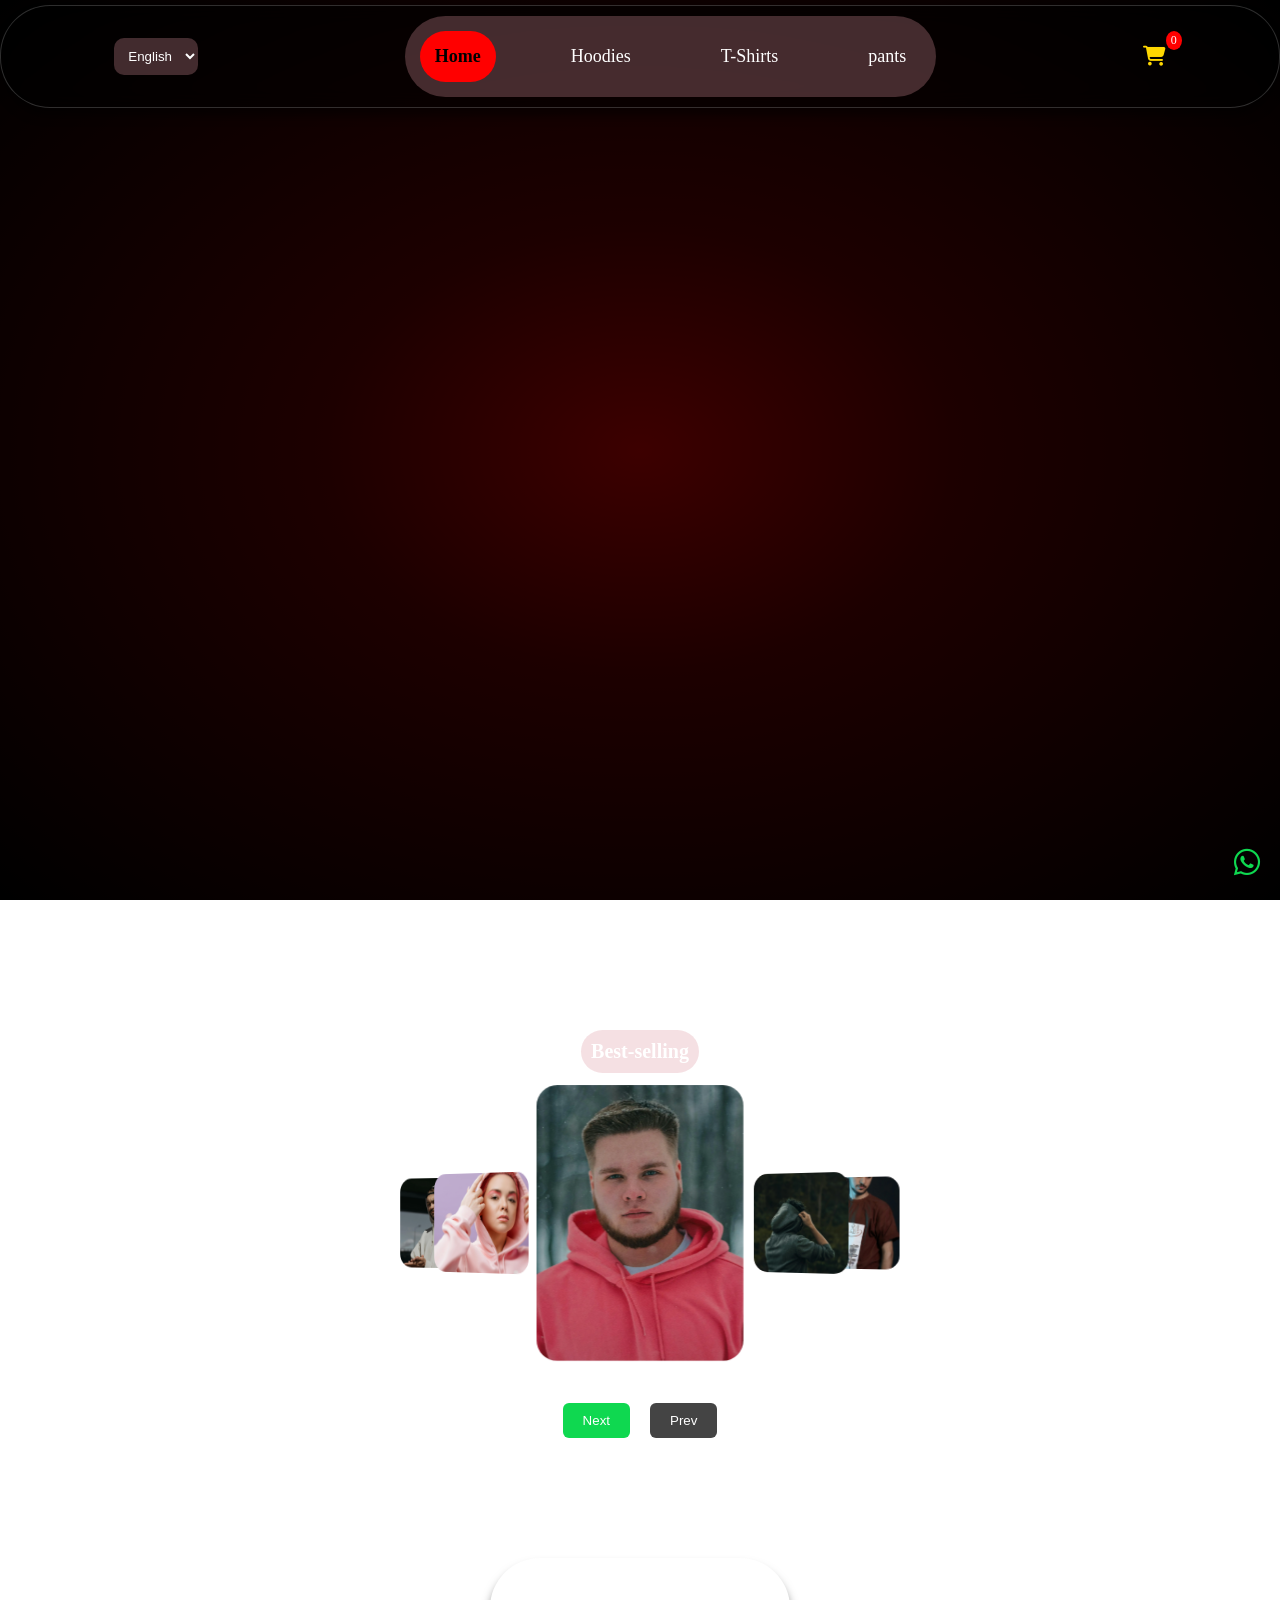
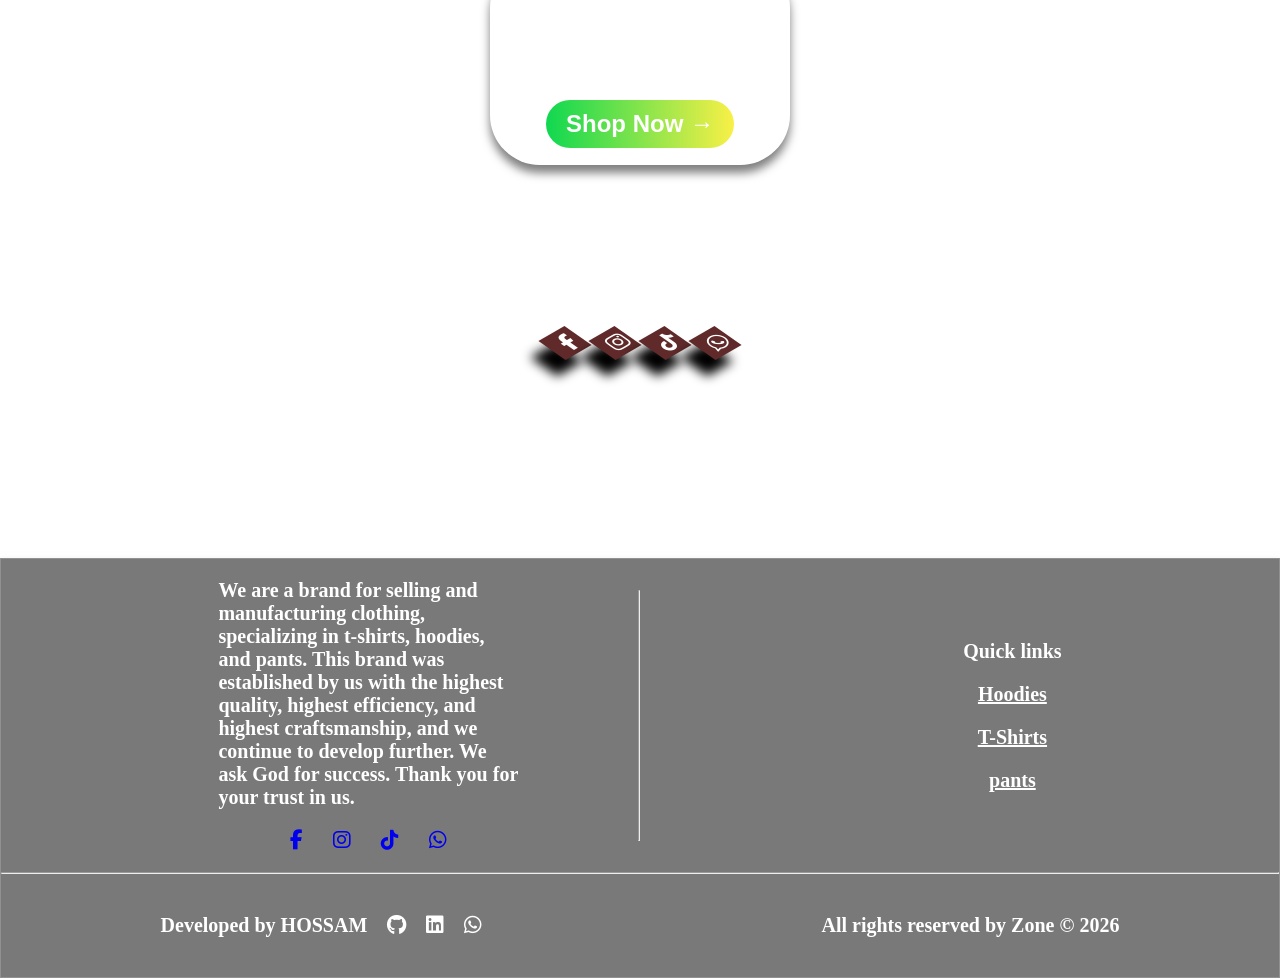
==== index.html @ de5c40d6 "my first commit" ====
<!doctype html>
<html lang="en">
  <head>
    <meta charset="UTF-8" />
    <meta name="viewport" content="width=device-width, initial-scale=1.0" />
    <link
      rel="stylesheet"
      href="https://cdnjs.cloudflare.com/ajax/libs/font-awesome/6.5.0/css/all.min.css"
    />

    <title>Zone</title>
    <link rel="stylesheet" href="style-min.css" />
  </head>
  <body>
    <div class="continer">
      <header>
        <nav>
          <ul>
            <li>
              <select id="langSwitch">
                <option value="ar">عربي</option>
                <option value="en">English</option>
              </select>
            </li>

           <li id="sections" class="sections">
  <ul>
    <li class="cat">
      <a href="index.html" data-key="nav.main"></a>
    </li>
    <li class="cat">
      <a href="hoodie.html" data-key="nav.hoodie"></a>
    </li>
    <li class="cat">
      <a href="tshir.html" data-key="nav.tshirt"></a>
    </li>
    <li class="cat">
      <a href="pant.html" data-key="nav.pant"></a>
    </li>
  </ul>
</li>
            <div class="cart-icon">
              <a href="cart.html"><i class="fa-solid fa-cart-shopping"></i></a>
              <span id="cart-count">0</span>
            </div>
          </li>
        </ul>
        <i id="list" class="fa-solid fa-bars"></i></li>
        
        </nav>
      </header>

        <div class="video">
          <video autoplay loop muted>
            <source src="./video/t-shirt.mp4" type="video/mp4" />
          </video>
          <div class="overlay"></div>
        </div>
        <div class="textSell" data-key="text.sell"></div>
        <div class="boxMoreSell">

          <div id="moreSell" class="moreSell">
          </div>
          </div>
            <div class="btns">
              <button id="next" data-key="bt.next">NEXT</button>
              <button id="prev" data-key="bt.prev">PREV</button>
            </div>
            <div class="boxShop">

              <div class="textShop">
                <p data-key="text.shop"></p>
                <button id="shop" data-key="button.shop"></button>
              </div>
            </div>

            <div class="contactUs">
             <p data-key="contact.us" ></p>
              <div class="links">
                
                  <a href="https://www.facebook.com/share/1E2cwjS1cm/"><i class="fa-brands fa-facebook-f"></i></a>
                  <a href="https://www.instagram.com/hoodie_zone_0?igsh=dmcyemZ2NWhzeTJxOQ=="><i class="fa-brands fa-instagram"></i></a>
                  <a href="https://www.tiktok.com/@hoodie_zone?_r=1&_t=ZS-95bFIE5BJVC"><i class="fa-brands fa-tiktok"></i></a>
                  <a href="https://wa.me/201507747361"><i class="fa-brands fa-whatsapp"></i></a></li>
                
              </div>
            </div>
            <div class="whatSapp">
              <a href="https://wa.me/201507747361"><i class="fa-brands fa-whatsapp"></i></a>
            </div>
            <footer>
              <div class="we">
                <div class="weIcons">
                  <div class="whoWe" data-key="who.we"></div>
                  <div class="icons">
                    <a href="https://www.facebook.com/share/1E2cwjS1cm/"><i class="fa-brands fa-facebook-f"></i></a>
                    <a href="https://www.instagram.com/hoodie_zone_0?igsh=dmcyemZ2NWhzeTJxOQ=="><i class="fa-brands fa-instagram"></i></a>
                    <a href="https://www.tiktok.com/@hoodie_zone?_r=1&_t=ZS-95bFIE5BJVC"><i class="fa-brands fa-tiktok"></i></a>
                    <a href="https://wa.me/201507747361"><i class="fa-brands fa-whatsapp"></i></a>
                  </div>
                </div>
                <hr class="dividingLine"/>
                <div class="footerSections">
                  <ul>
                    <p data-key="quick.link"></p>
                    <li><a data-key="nav.hoodie" href="hoodie.html"></a></li>
                    <li><a data-key="nav.tshirt" href="tshir.html"></a></li>
                    <li><a data-key="nav.pant" href="pant.html"></a></li>
                  </ul>
                </div>
              </div>
              <hr />
              <div class="devoloper">
                <ul>
                  <p data-key="devoloper"></p>
                  <li><a href="https://github.com/el-badrawy"><i class="fa-brands fa-github"></i></a></li>
                  <li><a href="https://www.linkedin.com/in/hossam-elbadrawy-15b104362?utm_source=share&utm_campaign=share_via&utm_content=profile&utm_medium=android_app"><i class="fa-brands fa-linkedin"></i></a></li>
                  <li><a href="https://wa.me/201024676572"><i class="fa-brands fa-whatsapp"></i></a></li>
              </ul>
              <p data-key="rights.reserved"></p>
            </div>
            </footer>
            <script src="./js/main-min.js" defer></script>
      <script src="./js/all-min.js" defer></script>
    </div>
  </body>
</html>
---- style-min.css ----
* {
  margin: 0;
  padding: 0;
  box-sizing: border-box;
}
:root {
  --back-nav: #dc969e4a;
  --hover: rgba(172, 0, 0, 0.188);
  --color-text: #fff;
  --color-price: #0fd850;
}
html {
  scroll-behavior: smooth;
}
body {
  padding-top: 80px;
  background: radial-gradient(#7a0000 0%, #3a0000 35%, #000 100%) fixed;
}
.container {
  position: relative;
  overflow: hidden;
  width: 100%;
  padding: 0;
  margin: 0;
}
header nav {
  position: fixed;
  top: 5px;
  width: 100%;
  background: rgba(0, 0, 0, 0.524);
  color: var(--color-text);
  z-index: 9999;
  border-radius: 50px;
  backdrop-filter: blur(10px);
  -webkit-backdrop-filter: blur(10px);
  border: 1px solid rgba(255, 255, 255, 0.18);
  box-shadow: 0 8px 10px rgba(0, 0, 0, 0.5);
}
nav ul {
  position: relative;
  display: flex;
  justify-content: space-around;
  align-items: center;
  list-style: none;
  padding: 10px;
}
.cat {
  text-align: center;
  padding: 10px 15px;
  margin: 5px;
  border: none;
  cursor: pointer;
  border-radius: 8px;
  transition: 0.3s ease;
}
.cat.active {
  background: red;
  color: black;
  cursor: pointer;
  transform: scale(1);
  border-radius: 50px;
  font-weight: bold;
  transition: 1s ease;
}
.sections ul {
  display: flex;
  justify-content: center;
  align-items: center;
  gap: 50px;
  list-style: none;
  background-color: var(--back-nav);
  border-radius: 50px;
  z-index: 2;
  width: 100%;
}
li a {
  color: inherit;
  text-decoration: none;
  display: block;
  width: 100%;
  height: 100%;
}
.sections ul li {
  padding: 15px;
  text-align: center;
}
.sections ul li:hover {
  background: var(--hover);
  border-radius: 50px;
  cursor: pointer;
  transition: 1s ease;
  transform: scale(1.2);
}
.openList ul,
.closeList ul {
  padding: 0;
  padding-top: 10px;
  position: absolute;
  top: 50px;
  right: 20px;
  height: 350px;
  display: flex;
  flex-direction: column;
  gap: 30px;
  list-style: none;
  overflow: hidden;
  animation: open 1.5s ease-in-out alternate;
  transition: all 1s ease-in-out;
  z-index: 2;
}
.closeList ul {
  height: 0;
  animation: none;
  transform: translateX(100px);
  z-index: 2;
}
.openList ul li,
.closeList ul li {
  position: relative;
  background-color: var(--hover);
  width: 200px;
  transform: rotateY(30deg) rotateX(-20deg) translateZ(15px);
}
@keyframes open {
  0% {
    transform: translateX(100px);
    height: 0;
  }
  100% {
    transform: translateX(0);
    height: 300px;
  }
}
#langSwitch {
  padding: 10px;
  border-radius: 10px;
  background-color: var(--back-nav);
  border: none;
  color: var(--color-text);
  cursor: pointer;
}
#langSwitch option {
  background-color: white;
  color: black;
  font-weight: bold;
  cursor: pointer;
}
.cart-icon i {
  font-size: 20px;
  color: gold;
  cursor: pointer;
}
.cart-icon {
  position: relative;
}
#cart-count {
  position: absolute;
  background-color: red;
  color: var(--color-text);
  border-radius: 50%;
  font-size: 12px;
  padding: 2px 5px;
  position: absolute;
  top: -15px;
}
.video {
  position: relative;
  top: -80px;
  height: 100vh;
}
video {
  position: absolute;
  left: 0;
  width: 100%;
  z-index: -1;
  object-fit: cover;
  height: 100%;
}
.overlay {
  position: absolute;
  left: 0;
  width: 100%;
  height: 100%;
  object-fit: cover;
  background: rgba(0, 0, 0, 0.5);
  z-index: -1;
}
.textSell {
  position: relative;
  text-align: center;
  font-size: 20px;
  font-weight: bold;
  bottom: -50px;
  padding: 10px;
  background: var(--back-nav);
  color: var(--color-text);
  border-radius: 50px;
  width: fit-content;
  margin: auto;
}
.boxMoreSell {
  display: flex;
  justify-content: center;
  align-items: center;
}
.moreSell {
  position: relative;
  width: 400px;
  height: 400px;
  perspective: 1000px;
  display: flex;
  justify-content: center;
  align-items: center;
}
.card {
  position: absolute;
  width: 150px;
  height: 200px;
  background: var(--back-nav);
  border-radius: 15px;
  display: flex;
  justify-content: center;
  align-items: center;
  font-size: 35px;
  transition: 0.5s;
  transform-style: preserve-3d;
  opacity: 1;
  cursor: pointer;
  overflow: hidden;
}
.card img {
  width: 100%;
  height: 100%;
  object-fit: cover;
}
.center {
  transform: translateZ(130px) scale(1.2);
  opacity: 1;
  transition: 0.5s ease-in-out;
}
.left {
  position: absolute;
  transform: translateX(-160px) rotateY(-30deg);
  width: 120px;
  height: 100px;
  transition: 0.5s ease-in-out;
}
.left2 {
  position: absolute;
  transform: translateX(-265px) rotateY(-20deg) translateZ(-120px);
  width: 100px;
  height: 100px;
  transition: 0.5s ease-in-out;
  z-index: -1;
}
.right {
  transform: translateX(160px) rotateY(-30deg);
  width: 100px;
  height: 100px;
  transition: 0.5s ease-in-out;
}
.right2 {
  transform: translateX(190px) rotateY(-25deg) translateZ(-100px);
  width: 100px;
  height: 100px;
  z-index: -1;
  transition: 0.5s ease-in-out;
}
.hidden {
  transform: translateZ(-300px) scale(0.5);
  opacity: 0;
  pointer-events: none;
}
.btns {
  position: relative;
  bottom: 20px;
  display: flex;
  justify-content: center;
  align-items: center;
}
.btns button {
  padding: 10px 20px;
  background: #444;
  border: none;
  color: var(--color-text);
  margin: 0 10px;
  cursor: pointer;
  border-radius: 6px;
}
#next {
  background: var(--color-price);
}
.boxShop {
  display: flex;
  justify-content: center;
  align-items: center;
}
.textShop {
  display: flex;
  flex-direction: column;
  justify-content: center;
  align-items: center;
  position: relative;
  margin-top: 100px;
  width: 300px;
  padding: 10px 5px;
  border-radius: 50px;
  backdrop-filter: blur(10px);
  -webkit-backdrop-filter: blur(10px);
  border: 1px solid rgba(255, 255, 255, 0.18);
  box-shadow: 0 8px 10px rgba(0, 0, 0, 0.5);
}
.textShop p {
  font-size: 20px;
  font-weight: bold;
  padding: 10px;
  color: var(--color-text);
  width: 300px;
  margin: auto;
}
.textShop button {
  position: relative;
  font-weight: bold;
  font-size: x-large;
  padding: 10px 20px;
  background: fixed;
  border: none;
  color: var(--color-text);
  margin: 0 10px;
  cursor: pointer;
  border-radius: 6px;
  overflow: hidden;
  transform: translateY(10px);
  border-radius: 50px;
  backdrop-filter: blur(10px);
  -webkit-backdrop-filter: blur(10px);
  border: 1px solid rgba(255, 255, 255, 0.18);
  box-shadow: 7px 5px 5px rgb(0 0 0 10);
  transform: translateY(-5px);
  animation: gg 1s ease-in-out infinite alternate;
}
@keyframes gg {
  0% {
    transform: translateY(10px);
  }
  100% {
    transform: translateY(-5px);
  }
}
.textShop button::before {
  content: "";
  position: absolute;
  top: 0;
  left: 0;
  width: 100%;
  height: 100%;
  background-image: linear-gradient(to right, #0fd850 0%, #f9f047 100%);
  transition: all 0.3s ease;
  z-index: -1;
  animation-name: gradient;
  animation-duration: 3s;
  animation-iteration-count: infinite;
}
@keyframes gradient {
  0% {
    transform: translateX(-100%);
  }
  100% {
    transform: translateX(100%);
  }
}
.contactUs {
  display: flex;
  justify-content: center;
  align-items: center;
  flex-direction: column;
  padding: 100px 0;
  gap: 20px;
}
.contactUs p {
  font-size: 20px;
  font-weight: bold;
  padding: 10px;
  color: var(--color-text);
  width: 300px;
  margin: auto;
}
.contactUs .links {
  display: flex;
  justify-content: center;
  align-items: center;
  gap: 20px;
  font-size: 30px;
}
.contactUs .links .fa-brands {
  font-size: 20px;
  line-height: 20px;
  color: var(--color-text);
  transform: 0.3;
}
.links a {
  width: 30px;
  height: 30px;
  font-weight: bold;
  background: rgb(96, 42, 42);
  text-align: center;
  transform: perspective(1000px) rotate(-30deg) skew(25deg) translate(0, 0);
  transition-timing-function: linear;
  box-shadow: -20px 10px 10px rgb(0, 0, 0);
  writing-mode: vertical-lr;
}
.links a:hover {
  transition: 0.5s;
  transform: perspective(1000px) rotate(-30deg) skew(25deg)
    translate(10px, -10px);
  box-shadow: -20px 10px 10px rgb(0, 0, 0);
}
.whatSapp {
  position: fixed;
  right: 20px;
  bottom: 20px;
  font-size: 30px;
  z-index: 10000;
}
.whatSapp i {
  cursor: pointer;
  color: var(--color-price);
  width: fit-content;
}
footer {
  position: relative;
  top: 100px;
  bottom: 0;
  background: rgba(0, 0, 0, 0.524);
  color: var(--color-text);
  z-index: 9999;
  backdrop-filter: blur(10px);
  -webkit-backdrop-filter: blur(10px);
  border: 1px solid rgba(255, 255, 255, 0.18);
  box-shadow: 0 8px 10px rgba(0, 0, 0, 0.5);
  width: 100%;
  font-size: 20px;
  font-weight: bold;
}
.we {
  display: flex;
  justify-content: space-around;
  align-items: center;
  gap: 10px;
}
.we i {
  cursor: pointer;
}
.weIcons {
  display: flex;
  justify-content: space-around;
  align-items: center;
  flex-direction: column;
  gap: 20px;
  padding: 20px 0;
}
.icons {
  display: flex;
  justify-content: space-between;
  align-items: center;
  gap: 30px;
}
.whoWe {
  width: 300px;
}
.dividingLine {
  position: absolute;
  right: 50%;
  height: 60%;
}
.footerSections ul {
  display: flex;
  justify-content: space-around;
  align-items: center;
  flex-direction: column;
  gap: 20px;
  padding: 20px 0;
  list-style: none;
}
.footerSections ul li a {
  cursor: pointer;
  text-decoration: underline;
}
.devoloper {
  display: flex;
  justify-content: space-around;
  align-items: center;
  gap: 20px;
  padding: 20px 0;
}
.devoloper ul {
  display: flex;
  justify-content: space-between;
  align-items: center;
  gap: 20px;
  padding: 20px 0;
  list-style: none;
}
.devoloper ul li {
  cursor: pointer;
  text-decoration: none;
}
.scroll-container {
  width: 100%;
  overflow: hidden;
  padding: 20px 0;
}
.disTitle {
  position: relative;
  text-align: center;
  font-size: 20px;
  font-weight: bold;
  bottom: 10px;
  padding: 10px;
  background: var(--back-nav);
  color: var(--color-text);
  border-radius: 50px;
  width: fit-content;
  margin: 10px auto;
}
#displayProduct {
  display: flex;
  gap: 20px;
  width: max-content;
  animation: autoScroll 20s linear infinite;
}
.disCard {
  flex-shrink: 0;
  width: 300px;
  height: 400px;
  backdrop-filter: blur(10px);
  -webkit-backdrop-filter: blur(10px);
  border: 1px solid rgba(255, 255, 255, 0.18);
  box-shadow: 0 8px 10px rgba(0, 0, 0, 0.5);
  border-radius: 10px;
  overflow: hidden;
}
.disCard img {
  width: 100%;
  height: 250px;
  object-fit: cover;
}
.disName {
  color: var(--color-text);
  text-align: center;
  font-size: 20px;
  font-weight: bold;
}
.disOffer,
.disPrice {
  color: var(--color-price);
  text-align: center;
  font-size: 20px;
  font-weight: bold;
  margin: 10px 0;
}
.disOffer {
  text-decoration: line-through;
}
#displayProduct:hover {
  animation-play-state: paused;
}
@keyframes autoScroll {
  0% {
    transform: translateX(0);
  }
  100% {
    transform: translateX(-50%);
  }
}
[dir="rtl"] #displayProduct,
body[style*="direction:rtl"] #displayProduct {
  animation: autoScrollRTL 20s linear infinite;
}
[dir="rtl"] #displayProduct:hover,
body[style*="direction:rtl"] #displayProduct {
  animation-play-state: paused;
}
@keyframes autoScrollRTL {
  0% {
    transform: translateX(0);
  }
  100% {
    transform: translateX(50%);
  }
}
.cardShop {
  display: flex;
  flex-wrap: wrap;
  gap: 20px;
  justify-content: center;
  align-items: center;
  width: 100%;
  margin: 50px 0;
}
.cardBuying {
  width: 300px;
  height: 400px;
  margin: 10px 0;
  backdrop-filter: blur(10px);
  -webkit-backdrop-filter: blur(10px);
  border: 1px solid rgba(255, 255, 255, 0.18);
  box-shadow: 0 8px 10px rgba(0, 0, 0, 0.5);
  border-radius: 10px;
  overflow: hidden;
}
.cardBuying img {
  width: 100%;
  height: 250px;
  object-fit: cover;
}
.shopName {
  color: var(--color-text);
  text-align: center;
  font-size: 20px;
  font-weight: bold;
}
.shopOffer,
.shopPrice {
  color: var(--color-price);
  text-align: center;
  font-size: 20px;
  font-weight: bold;
  margin: 10px 0;
}
.shopOffer {
  text-decoration: line-through;
}
.boxSize {
  display: flex;
  justify-content: space-evenly;
  align-items: center;
  gap: 10px;
}
.addToCart {
  width: fit-content;
}
.addToCart:hover i {
  color: gold;
}
.addToCart i {
  font-size: x-large;
  padding: 10px 20px;
  color: rgba(255, 255, 255, 0.856);
  cursor: pointer;
}
.size {
  position: relative;
  width: 100px;
  color: #fff;
  background: rgba(0, 0, 0, 0.193);
  backdrop-filter: blur(10px);
  -webkit-backdrop-filter: blur(10px);
  border: 1px solid rgba(255, 255, 255, 0.18);
  box-shadow: 0 8px 10px rgba(0, 0, 0, 0.5);
  border-radius: 10px;
  text-align: center;
  padding: 5px 0;
}
.cart-item {
  display: flex;
  flex-wrap: wrap;
  gap: 20px;
  justify-content: center;
  align-items: center;
  width: 100%;
  margin: 50px 0;
}
.emptyCart {
  color: var(--color-text);
  text-align: center;
  font-size: 20px;
  font-weight: bold;
  margin: 10px 0;
  margin: 10px 0;
  backdrop-filter: blur(10px);
  -webkit-backdrop-filter: blur(10px);
  border: 1px solid rgba(255, 255, 255, 0.18);
  box-shadow: 0 8px 10px rgba(0, 0, 0, 0.5);
  border-radius: 10px;
}
.cart-item .cardBuyingCart {
  width: 200px;
  height: fit-content;
  margin: 10px 0;
  backdrop-filter: blur(10px);
  -webkit-backdrop-filter: blur(10px);
  border: 1px solid rgba(255, 255, 255, 0.18);
  box-shadow: 0 8px 10px rgba(0, 0, 0, 0.5);
  border-radius: 10px;
  overflow: hidden;
  display: flex;
  flex-direction: column;
  justify-content: center;
  align-items: center;
}
.cardBuyingCart img {
  width: 100%;
  height: 250px;
  object-fit: cover;
}
.cart-item p {
  margin: 8px 0;
}
.cartName {
  color: var(--color-text);
  text-align: center;
  font-size: 20px;
  font-weight: bold;
}
.cartSize {
  color: var(--color-text);
  text-align: center;
  font-size: 20px;
  font-weight: bold;
  margin: 10px 0;
}
.cartPrice {
  color: var(--color-price);
  text-align: center;
  font-size: 20px;
  font-weight: bold;
  margin: 10px 0;
}
.cartTotal {
  color: gold;
  text-align: center;
  font-size: 20px;
  font-weight: bold;
  margin: 10px 0;
}
.quantity {
  position: relative;
  width: 100px;
  color: var(--color-text);
  background: rgba(0, 0, 0, 0.193);
  backdrop-filter: blur(10px);
  -webkit-backdrop-filter: blur(10px);
  border: 1px solid rgba(255, 255, 255, 0.18);
  box-shadow: 0 8px 10px rgba(0, 0, 0, 0.5);
  border-radius: 10px;
  text-align: center;
  padding: 5px 0;
  display: flex;
  justify-content: space-evenly;
}
.quantity button {
  background: transparent;
  border: none;
  cursor: pointer;
  color: var(--color-text);
  font-size: 20px;
  font-weight: bold;
}
.quantity span {
  color: var(--color-text);
  font-size: 20px;
  font-weight: bold;
  padding: 5px 0;
}
.cartBtnDelete {
  position: relative;
  width: 100px;
  color: var(--color-text);
  background: rgba(0, 0, 0, 0.193);
  backdrop-filter: blur(10px);
  -webkit-backdrop-filter: blur(10px);
  border: 1px solid rgba(255, 255, 255, 0.18);
  box-shadow: 0 8px 10px rgba(0, 0, 0, 0.5);
  border-radius: 10px;
  text-align: center;
  padding: 5px 0;
  margin: 10px 0;
  cursor: pointer;
}
.totalPrice {
  position: relative;
  color: gold;
  background: rgba(0, 0, 0, 0.193);
  backdrop-filter: blur(10px);
  -webkit-backdrop-filter: blur(10px);
  border: 1px solid rgba(255, 255, 255, 0.18);
  box-shadow: 0 8px 10px rgba(0, 0, 0, 0.5);
  border-radius: 10px;
  text-align: center;
  padding: 5px 0;
  margin: 10px 5px;
  width: fit-content;
  font-size: 20px;
  font-weight: bold;
}
.checkout-form {
  background: rgba(255, 255, 255, 0.1);
  padding: 20px;
  border-radius: 15px;
  margin-top: 30px;
  color: white;
}
.checkout-form input,
.checkout-form textarea {
  width: 100%;
  padding: 12px;
  margin: 10px 0;
  background: rgba(0, 0, 0, 0.193);
  backdrop-filter: blur(10px);
  -webkit-backdrop-filter: blur(10px);
  border: 1px solid rgba(255, 255, 255, 0.18);
  box-shadow: 0 8px 10px rgba(0, 0, 0, 0.5);
  border-radius: 10px;
  color: white;
  font-size: 16px;
}
.location-box {
  margin: 15px 0;
}
#locationBtn {
  background: #555;
  color: white;
  padding: 8px 15px;
  border: none;
  border-radius: 5px;
  cursor: pointer;
}
.whatsapp-btn {
  width: 100%;
  padding: 15px;
  background-color: #25d366;
  color: white;
  border: none;
  border-radius: 10px;
  font-size: 18px;
  font-weight: bold;
  cursor: pointer;
  transition: 0.3s;
}
.whatsapp-btn:hover {
  background-color: #128c7e;
}
@media (min-width: 1270px) {
  .continer {
    font-size: 20px;
  }
  #list {
    position: absolute;
    right: 10px;
    cursor: pointer;
    display: none;
  }
}
@media (min-width: 992px) {
  .continer {
    font-size: 18px;
  }
  #list {
    position: absolute;
    right: 10px;
    cursor: pointer;
    display: none;
  }
}
@media (max-width: 1199px) and (min-width: 992px) {
  .continer {
    font-size: 16px;
  }
  #list {
    position: absolute;
    right: 10px;
    cursor: pointer;
    display: none;
  }
}
@media (max-width: 991px) and (min-width: 768px) {
  .continer {
    font-size: 16px;
  }
  #list {
    position: absolute;
    right: 10px;
    cursor: pointer;
    display: none;
  }
}
@media (max-width: 767px) and (min-width: 576px) {
  .continer {
    font-size: 15px;
  }
  .sections {
    display: none;
  }
  #list {
    position: absolute;
    right: 10px;
    top: 20px;
    cursor: pointer;
    display: block;
  }
  .cat.active {
    background: red;
  }
  footer {
    position: relative;
    top: 100px;
    bottom: 0;
    background: rgba(0, 0, 0, 0.524);
    color: #fff;
    z-index: 9999;
    backdrop-filter: blur(10px);
    -webkit-backdrop-filter: blur(10px);
    border: 1px solid rgba(255, 255, 255, 0.18);
    box-shadow: 0 8px 10px rgba(0, 0, 0, 0.5);
    width: 100%;
    font-size: 20px;
    font-weight: bold;
    display: flex;
    flex-direction: column;
  }
  .we {
    display: flex;
    justify-content: space-around;
    align-items: center;
    flex-direction: column;
    gap: 10px;
  }
  .we i {
    cursor: pointer;
  }
  .weIcons {
    display: flex;
    justify-content: space-around;
    align-items: center;
    flex-direction: column;
    gap: 20px;
    padding: 20px 0;
  }
  .icons {
    display: flex;
    justify-content: space-between;
    align-items: center;
    gap: 30px;
  }
  .whoWe {
    width: 300px;
  }
  .dividingLine {
    display: none;
  }
  .footerSections ul {
    display: flex;
    justify-content: space-around;
    align-items: center;
    gap: 20px;
    padding: 20px 0;
    list-style: none;
  }
  .footerSections ul li a {
    cursor: pointer;
    text-decoration: underline;
  }
  .devoloper {
    display: flex;
    justify-content: space-around;
    align-items: center;
    flex-direction: column;
    gap: 20px;
    padding: 20px 0;
  }
  .devoloper ul {
    display: flex;
    justify-content: space-between;
    align-items: center;
    gap: 20px;
    padding: 20px 0;
    list-style: none;
  }
  .devoloper ul li {
    cursor: pointer;
    text-decoration: none;
  }
}
@media (max-width: 575px) {
  .continer {
    font-size: 14px;
  }
  .sections {
    display: none;
  }
  #list {
    position: absolute;
    right: 10px;
    top: 20px;
    cursor: pointer;
    display: block;
  }
  .cat.active {
    background: red;
  }
  footer {
    position: relative;
    top: 100px;
    bottom: 0;
    background: rgba(0, 0, 0, 0.524);
    color: #fff;
    z-index: 9999;
    backdrop-filter: blur(10px);
    -webkit-backdrop-filter: blur(10px);
    border: 1px solid rgba(255, 255, 255, 0.18);
    box-shadow: 0 8px 10px rgba(0, 0, 0, 0.5);
    width: 100%;
    font-size: 20px;
    font-weight: bold;
    display: flex;
    flex-direction: column;
  }
  .we {
    display: flex;
    justify-content: space-around;
    align-items: center;
    flex-direction: column;
    gap: 10px;
  }
  .we i {
    cursor: pointer;
  }
  .weIcons {
    display: flex;
    justify-content: space-around;
    align-items: center;
    flex-direction: column;
    gap: 20px;
    padding: 20px 0;
  }
  .icons {
    display: flex;
    justify-content: space-between;
    align-items: center;
    gap: 30px;
  }
  .whoWe {
    width: 300px;
  }
  .dividingLine {
    display: none;
  }
  .footerSections ul {
    display: flex;
    justify-content: space-around;
    align-items: center;
    gap: 20px;
    padding: 20px 0;
    list-style: none;
  }
  .footerSections ul li a {
    cursor: pointer;
    text-decoration: underline;
  }
  .devoloper {
    display: flex;
    justify-content: space-around;
    align-items: center;
    flex-direction: column;
    gap: 20px;
    padding: 20px 0;
  }
  .devoloper ul {
    display: flex;
    justify-content: space-between;
    align-items: center;
    gap: 20px;
    padding: 20px 0;
    list-style: none;
  }
  .devoloper ul li {
    cursor: pointer;
    text-decoration: none;
  }
}
@media (max-width: 430px) {
  .continer {
    font-size: 12px;
  }
  .sections {
    display: none;
  }
  #list {
    position: absolute;
    right: 10px;
    top: 20px;
    cursor: pointer;
    display: block;
  }
  .cat.active {
    background: red;
  }
  .center {
    transform: translateZ(10px) scale(1);
    opacity: 1;
  }
  .left {
    position: absolute;
    transform: translateX(-125px) rotateY(-40deg);
    width: 120px;
    height: 100px;
  }
  .right {
    transform: translateX(122px) rotateY(-40deg);
    width: 100px;
    height: 100px;
  }
  .hidden {
    transform: translateZ(-300px) scale(0.5);
    opacity: 0;
    pointer-events: none;
  }
  footer {
    position: relative;
    top: 100px;
    bottom: 0;
    background: rgba(0, 0, 0, 0.524);
    color: #fff;
    z-index: 9999;
    backdrop-filter: blur(10px);
    -webkit-backdrop-filter: blur(10px);
    border: 1px solid rgba(255, 255, 255, 0.18);
    box-shadow: 0 8px 10px rgba(0, 0, 0, 0.5);
    width: 100%;
    font-size: 20px;
    font-weight: bold;
    display: flex;
    flex-direction: column;
  }
  .we {
    display: flex;
    justify-content: space-around;
    align-items: center;
    flex-direction: column;
    gap: 10px;
  }
  .we i {
    cursor: pointer;
  }
  .weIcons {
    display: flex;
    justify-content: space-around;
    align-items: center;
    flex-direction: column;
    gap: 20px;
    padding: 20px 0;
  }
  .icons {
    display: flex;
    justify-content: space-between;
    align-items: center;
    gap: 30px;
  }
  .whoWe {
    width: 300px;
  }
  .dividingLine {
    display: none;
  }
  .footerSections ul {
    display: flex;
    justify-content: space-around;
    align-items: center;
    gap: 20px;
    padding: 20px 0;
    list-style: none;
  }
  .footerSections ul li a {
    cursor: pointer;
    text-decoration: underline;
  }
  .devoloper {
    display: flex;
    justify-content: space-around;
    align-items: center;
    flex-direction: column;
    gap: 20px;
    padding: 20px 0;
  }
  .devoloper ul {
    display: flex;
    justify-content: space-between;
    align-items: center;
    gap: 20px;
    padding: 20px 0;
    list-style: none;
  }
  .devoloper ul li {
    cursor: pointer;
    text-decoration: none;
  }
}
.toast {
  position: fixed;
  top: -100px;
  left: 50%;
  transform: translateX(-50%);
  padding: 15px 30px;
  border-radius: 50px;
  font-weight: bold;
  color: var(--color-text);
  z-index: 10000;
  transition: top 0.5s ease-in-out;
  box-shadow: 0 4px 15px rgba(0, 0, 0, 0.3);
}
.toast.show {
  top: 20px;
}
.toast.success {
  background-color: var(--back-nav);
}
.toast.error {
  background-color: #dc3545;
}
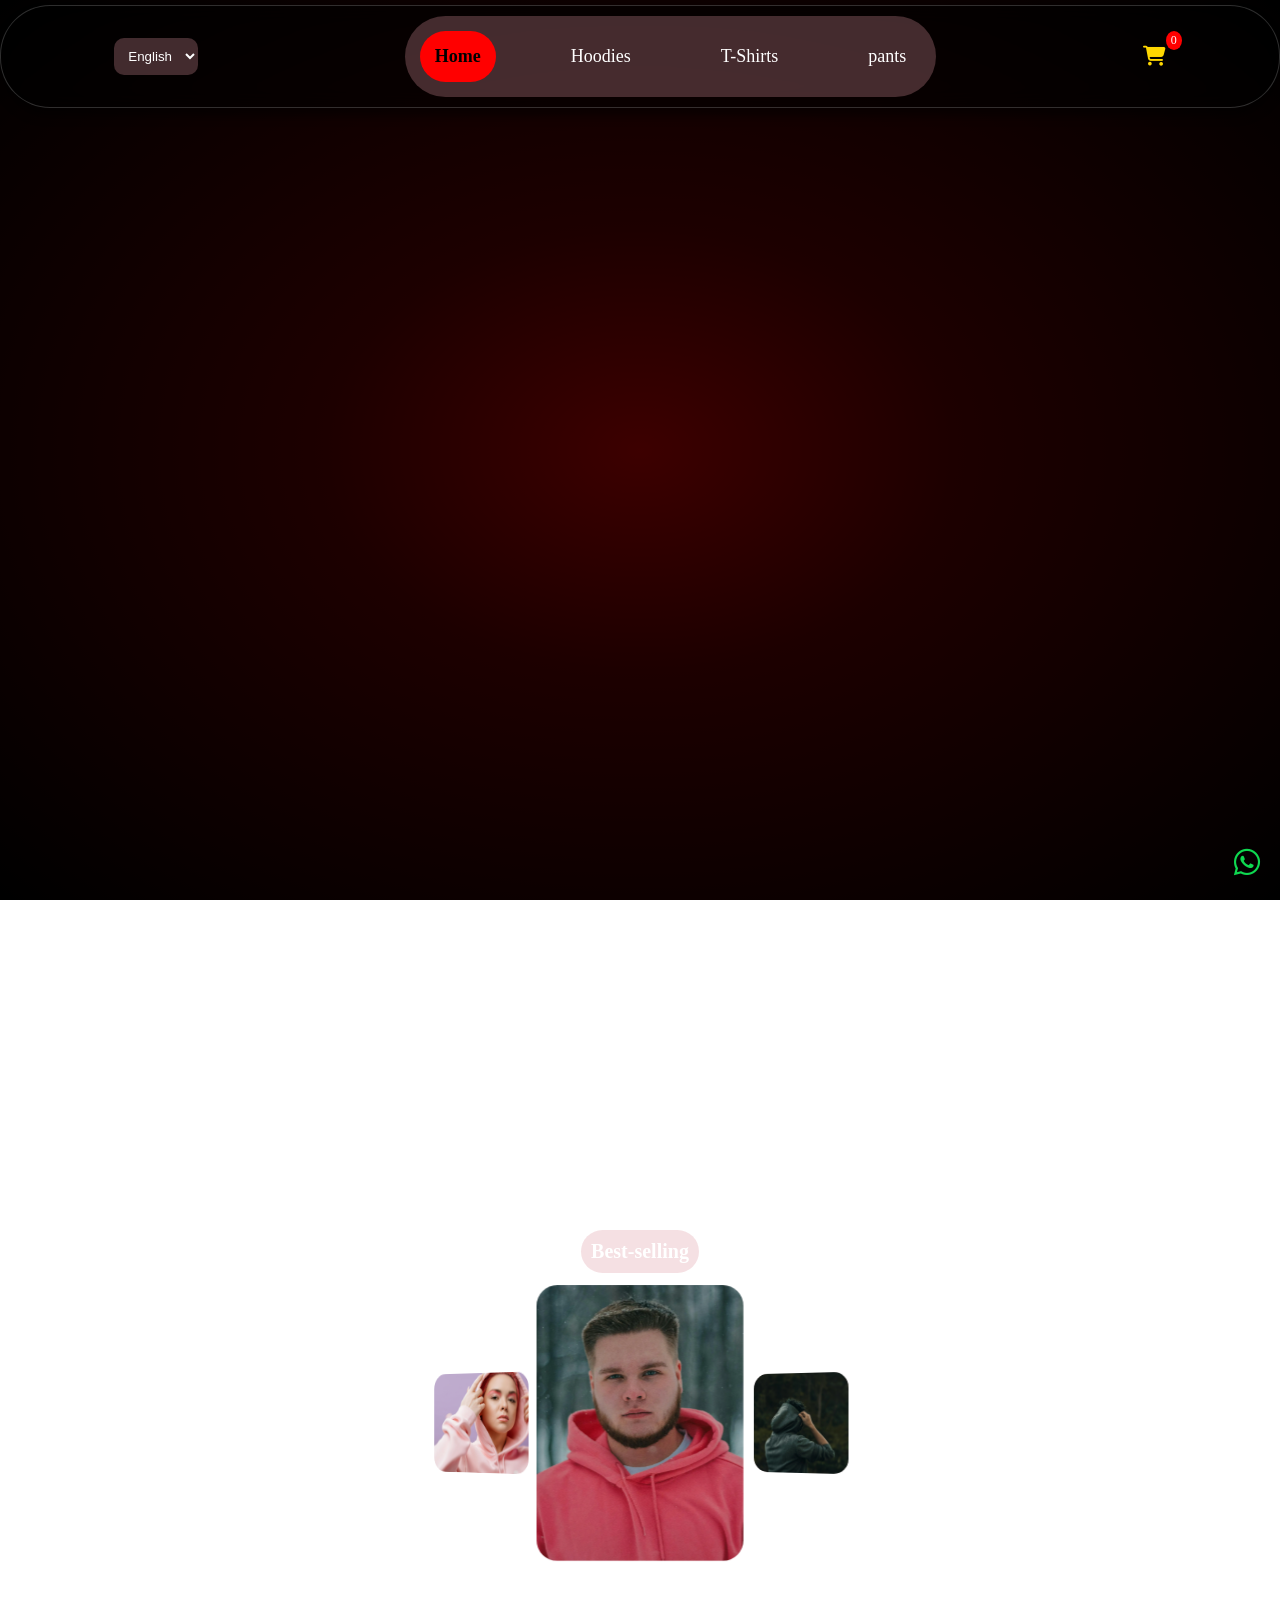
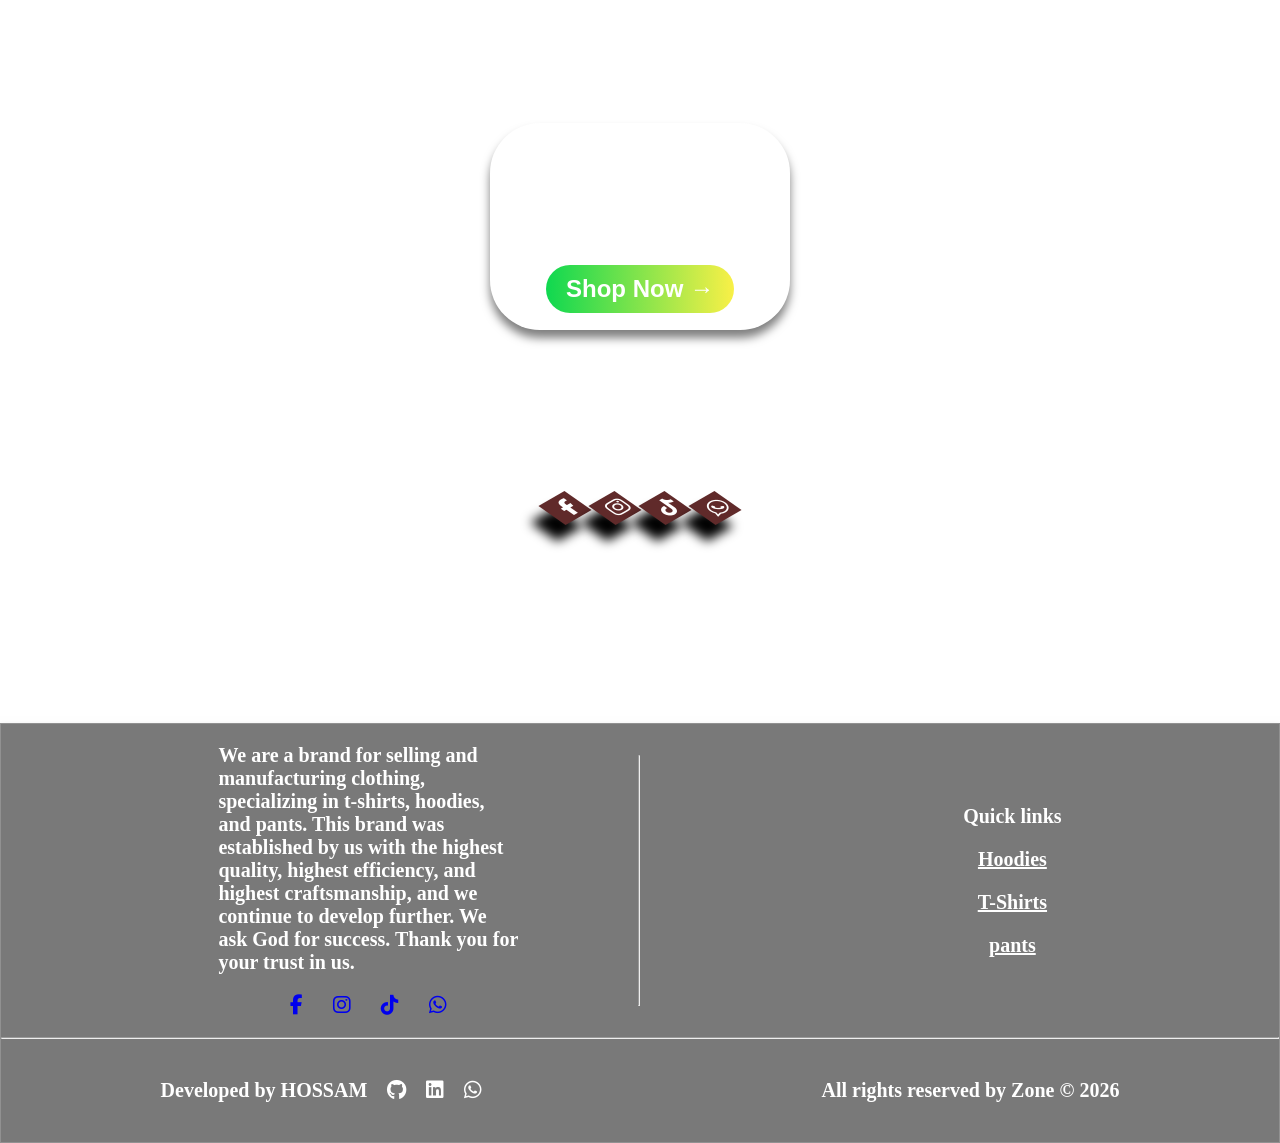
==== commit 9b115454: "edit card" ====
--- a/index.html
+++ b/index.html
@@ -62,10 +62,10 @@
           <div id="moreSell" class="moreSell">
           </div>
           </div>
-            <div class="btns">
+            <!-- <div class="btns">
               <button id="next" data-key="bt.next">NEXT</button>
               <button id="prev" data-key="bt.prev">PREV</button>
-            </div>
+            </div> -->
             <div class="boxShop">
 
               <div class="textShop">
--- a/style-min.css
+++ b/style-min.css
@@ -1,1220 +1 @@
-* {
-  margin: 0;
-  padding: 0;
-  box-sizing: border-box;
-}
-:root {
-  --back-nav: #dc969e4a;
-  --hover: rgba(172, 0, 0, 0.188);
-  --color-text: #fff;
-  --color-price: #0fd850;
-}
-html {
-  scroll-behavior: smooth;
-}
-body {
-  padding-top: 80px;
-  background: radial-gradient(#7a0000 0%, #3a0000 35%, #000 100%) fixed;
-}
-.container {
-  position: relative;
-  overflow: hidden;
-  width: 100%;
-  padding: 0;
-  margin: 0;
-}
-header nav {
-  position: fixed;
-  top: 5px;
-  width: 100%;
-  background: rgba(0, 0, 0, 0.524);
-  color: var(--color-text);
-  z-index: 9999;
-  border-radius: 50px;
-  backdrop-filter: blur(10px);
-  -webkit-backdrop-filter: blur(10px);
-  border: 1px solid rgba(255, 255, 255, 0.18);
-  box-shadow: 0 8px 10px rgba(0, 0, 0, 0.5);
-}
-nav ul {
-  position: relative;
-  display: flex;
-  justify-content: space-around;
-  align-items: center;
-  list-style: none;
-  padding: 10px;
-}
-.cat {
-  text-align: center;
-  padding: 10px 15px;
-  margin: 5px;
-  border: none;
-  cursor: pointer;
-  border-radius: 8px;
-  transition: 0.3s ease;
-}
-.cat.active {
-  background: red;
-  color: black;
-  cursor: pointer;
-  transform: scale(1);
-  border-radius: 50px;
-  font-weight: bold;
-  transition: 1s ease;
-}
-.sections ul {
-  display: flex;
-  justify-content: center;
-  align-items: center;
-  gap: 50px;
-  list-style: none;
-  background-color: var(--back-nav);
-  border-radius: 50px;
-  z-index: 2;
-  width: 100%;
-}
-li a {
-  color: inherit;
-  text-decoration: none;
-  display: block;
-  width: 100%;
-  height: 100%;
-}
-.sections ul li {
-  padding: 15px;
-  text-align: center;
-}
-.sections ul li:hover {
-  background: var(--hover);
-  border-radius: 50px;
-  cursor: pointer;
-  transition: 1s ease;
-  transform: scale(1.2);
-}
-.openList ul,
-.closeList ul {
-  padding: 0;
-  padding-top: 10px;
-  position: absolute;
-  top: 50px;
-  right: 20px;
-  height: 350px;
-  display: flex;
-  flex-direction: column;
-  gap: 30px;
-  list-style: none;
-  overflow: hidden;
-  animation: open 1.5s ease-in-out alternate;
-  transition: all 1s ease-in-out;
-  z-index: 2;
-}
-.closeList ul {
-  height: 0;
-  animation: none;
-  transform: translateX(100px);
-  z-index: 2;
-}
-.openList ul li,
-.closeList ul li {
-  position: relative;
-  background-color: var(--hover);
-  width: 200px;
-  transform: rotateY(30deg) rotateX(-20deg) translateZ(15px);
-}
-@keyframes open {
-  0% {
-    transform: translateX(100px);
-    height: 0;
-  }
-  100% {
-    transform: translateX(0);
-    height: 300px;
-  }
-}
-#langSwitch {
-  padding: 10px;
-  border-radius: 10px;
-  background-color: var(--back-nav);
-  border: none;
-  color: var(--color-text);
-  cursor: pointer;
-}
-#langSwitch option {
-  background-color: white;
-  color: black;
-  font-weight: bold;
-  cursor: pointer;
-}
-.cart-icon i {
-  font-size: 20px;
-  color: gold;
-  cursor: pointer;
-}
-.cart-icon {
-  position: relative;
-}
-#cart-count {
-  position: absolute;
-  background-color: red;
-  color: var(--color-text);
-  border-radius: 50%;
-  font-size: 12px;
-  padding: 2px 5px;
-  position: absolute;
-  top: -15px;
-}
-.video {
-  position: relative;
-  top: -80px;
-  height: 100vh;
-}
-video {
-  position: absolute;
-  left: 0;
-  width: 100%;
-  z-index: -1;
-  object-fit: cover;
-  height: 100%;
-}
-.overlay {
-  position: absolute;
-  left: 0;
-  width: 100%;
-  height: 100%;
-  object-fit: cover;
-  background: rgba(0, 0, 0, 0.5);
-  z-index: -1;
-}
-.textSell {
-  position: relative;
-  text-align: center;
-  font-size: 20px;
-  font-weight: bold;
-  bottom: -50px;
-  padding: 10px;
-  background: var(--back-nav);
-  color: var(--color-text);
-  border-radius: 50px;
-  width: fit-content;
-  margin: auto;
-}
-.boxMoreSell {
-  display: flex;
-  justify-content: center;
-  align-items: center;
-}
-.moreSell {
-  position: relative;
-  width: 400px;
-  height: 400px;
-  perspective: 1000px;
-  display: flex;
-  justify-content: center;
-  align-items: center;
-}
-.card {
-  position: absolute;
-  width: 150px;
-  height: 200px;
-  background: var(--back-nav);
-  border-radius: 15px;
-  display: flex;
-  justify-content: center;
-  align-items: center;
-  font-size: 35px;
-  transition: 0.5s;
-  transform-style: preserve-3d;
-  opacity: 1;
-  cursor: pointer;
-  overflow: hidden;
-}
-.card img {
-  width: 100%;
-  height: 100%;
-  object-fit: cover;
-}
-.center {
-  transform: translateZ(130px) scale(1.2);
-  opacity: 1;
-  transition: 0.5s ease-in-out;
-}
-.left {
-  position: absolute;
-  transform: translateX(-160px) rotateY(-30deg);
-  width: 120px;
-  height: 100px;
-  transition: 0.5s ease-in-out;
-}
-.left2 {
-  position: absolute;
-  transform: translateX(-265px) rotateY(-20deg) translateZ(-120px);
-  width: 100px;
-  height: 100px;
-  transition: 0.5s ease-in-out;
-  z-index: -1;
-}
-.right {
-  transform: translateX(160px) rotateY(-30deg);
-  width: 100px;
-  height: 100px;
-  transition: 0.5s ease-in-out;
-}
-.right2 {
-  transform: translateX(190px) rotateY(-25deg) translateZ(-100px);
-  width: 100px;
-  height: 100px;
-  z-index: -1;
-  transition: 0.5s ease-in-out;
-}
-.hidden {
-  transform: translateZ(-300px) scale(0.5);
-  opacity: 0;
-  pointer-events: none;
-}
-.btns {
-  position: relative;
-  bottom: 20px;
-  display: flex;
-  justify-content: center;
-  align-items: center;
-}
-.btns button {
-  padding: 10px 20px;
-  background: #444;
-  border: none;
-  color: var(--color-text);
-  margin: 0 10px;
-  cursor: pointer;
-  border-radius: 6px;
-}
-#next {
-  background: var(--color-price);
-}
-.boxShop {
-  display: flex;
-  justify-content: center;
-  align-items: center;
-}
-.textShop {
-  display: flex;
-  flex-direction: column;
-  justify-content: center;
-  align-items: center;
-  position: relative;
-  margin-top: 100px;
-  width: 300px;
-  padding: 10px 5px;
-  border-radius: 50px;
-  backdrop-filter: blur(10px);
-  -webkit-backdrop-filter: blur(10px);
-  border: 1px solid rgba(255, 255, 255, 0.18);
-  box-shadow: 0 8px 10px rgba(0, 0, 0, 0.5);
-}
-.textShop p {
-  font-size: 20px;
-  font-weight: bold;
-  padding: 10px;
-  color: var(--color-text);
-  width: 300px;
-  margin: auto;
-}
-.textShop button {
-  position: relative;
-  font-weight: bold;
-  font-size: x-large;
-  padding: 10px 20px;
-  background: fixed;
-  border: none;
-  color: var(--color-text);
-  margin: 0 10px;
-  cursor: pointer;
-  border-radius: 6px;
-  overflow: hidden;
-  transform: translateY(10px);
-  border-radius: 50px;
-  backdrop-filter: blur(10px);
-  -webkit-backdrop-filter: blur(10px);
-  border: 1px solid rgba(255, 255, 255, 0.18);
-  box-shadow: 7px 5px 5px rgb(0 0 0 10);
-  transform: translateY(-5px);
-  animation: gg 1s ease-in-out infinite alternate;
-}
-@keyframes gg {
-  0% {
-    transform: translateY(10px);
-  }
-  100% {
-    transform: translateY(-5px);
-  }
-}
-.textShop button::before {
-  content: "";
-  position: absolute;
-  top: 0;
-  left: 0;
-  width: 100%;
-  height: 100%;
-  background-image: linear-gradient(to right, #0fd850 0%, #f9f047 100%);
-  transition: all 0.3s ease;
-  z-index: -1;
-  animation-name: gradient;
-  animation-duration: 3s;
-  animation-iteration-count: infinite;
-}
-@keyframes gradient {
-  0% {
-    transform: translateX(-100%);
-  }
-  100% {
-    transform: translateX(100%);
-  }
-}
-.contactUs {
-  display: flex;
-  justify-content: center;
-  align-items: center;
-  flex-direction: column;
-  padding: 100px 0;
-  gap: 20px;
-}
-.contactUs p {
-  font-size: 20px;
-  font-weight: bold;
-  padding: 10px;
-  color: var(--color-text);
-  width: 300px;
-  margin: auto;
-}
-.contactUs .links {
-  display: flex;
-  justify-content: center;
-  align-items: center;
-  gap: 20px;
-  font-size: 30px;
-}
-.contactUs .links .fa-brands {
-  font-size: 20px;
-  line-height: 20px;
-  color: var(--color-text);
-  transform: 0.3;
-}
-.links a {
-  width: 30px;
-  height: 30px;
-  font-weight: bold;
-  background: rgb(96, 42, 42);
-  text-align: center;
-  transform: perspective(1000px) rotate(-30deg) skew(25deg) translate(0, 0);
-  transition-timing-function: linear;
-  box-shadow: -20px 10px 10px rgb(0, 0, 0);
-  writing-mode: vertical-lr;
-}
-.links a:hover {
-  transition: 0.5s;
-  transform: perspective(1000px) rotate(-30deg) skew(25deg)
-    translate(10px, -10px);
-  box-shadow: -20px 10px 10px rgb(0, 0, 0);
-}
-.whatSapp {
-  position: fixed;
-  right: 20px;
-  bottom: 20px;
-  font-size: 30px;
-  z-index: 10000;
-}
-.whatSapp i {
-  cursor: pointer;
-  color: var(--color-price);
-  width: fit-content;
-}
-footer {
-  position: relative;
-  top: 100px;
-  bottom: 0;
-  background: rgba(0, 0, 0, 0.524);
-  color: var(--color-text);
-  z-index: 9999;
-  backdrop-filter: blur(10px);
-  -webkit-backdrop-filter: blur(10px);
-  border: 1px solid rgba(255, 255, 255, 0.18);
-  box-shadow: 0 8px 10px rgba(0, 0, 0, 0.5);
-  width: 100%;
-  font-size: 20px;
-  font-weight: bold;
-}
-.we {
-  display: flex;
-  justify-content: space-around;
-  align-items: center;
-  gap: 10px;
-}
-.we i {
-  cursor: pointer;
-}
-.weIcons {
-  display: flex;
-  justify-content: space-around;
-  align-items: center;
-  flex-direction: column;
-  gap: 20px;
-  padding: 20px 0;
-}
-.icons {
-  display: flex;
-  justify-content: space-between;
-  align-items: center;
-  gap: 30px;
-}
-.whoWe {
-  width: 300px;
-}
-.dividingLine {
-  position: absolute;
-  right: 50%;
-  height: 60%;
-}
-.footerSections ul {
-  display: flex;
-  justify-content: space-around;
-  align-items: center;
-  flex-direction: column;
-  gap: 20px;
-  padding: 20px 0;
-  list-style: none;
-}
-.footerSections ul li a {
-  cursor: pointer;
-  text-decoration: underline;
-}
-.devoloper {
-  display: flex;
-  justify-content: space-around;
-  align-items: center;
-  gap: 20px;
-  padding: 20px 0;
-}
-.devoloper ul {
-  display: flex;
-  justify-content: space-between;
-  align-items: center;
-  gap: 20px;
-  padding: 20px 0;
-  list-style: none;
-}
-.devoloper ul li {
-  cursor: pointer;
-  text-decoration: none;
-}
-.scroll-container {
-  width: 100%;
-  overflow: hidden;
-  padding: 20px 0;
-}
-.disTitle {
-  position: relative;
-  text-align: center;
-  font-size: 20px;
-  font-weight: bold;
-  bottom: 10px;
-  padding: 10px;
-  background: var(--back-nav);
-  color: var(--color-text);
-  border-radius: 50px;
-  width: fit-content;
-  margin: 10px auto;
-}
-#displayProduct {
-  display: flex;
-  gap: 20px;
-  width: max-content;
-  animation: autoScroll 20s linear infinite;
-}
-.disCard {
-  flex-shrink: 0;
-  width: 300px;
-  height: 400px;
-  backdrop-filter: blur(10px);
-  -webkit-backdrop-filter: blur(10px);
-  border: 1px solid rgba(255, 255, 255, 0.18);
-  box-shadow: 0 8px 10px rgba(0, 0, 0, 0.5);
-  border-radius: 10px;
-  overflow: hidden;
-}
-.disCard img {
-  width: 100%;
-  height: 250px;
-  object-fit: cover;
-}
-.disName {
-  color: var(--color-text);
-  text-align: center;
-  font-size: 20px;
-  font-weight: bold;
-}
-.disOffer,
-.disPrice {
-  color: var(--color-price);
-  text-align: center;
-  font-size: 20px;
-  font-weight: bold;
-  margin: 10px 0;
-}
-.disOffer {
-  text-decoration: line-through;
-}
-#displayProduct:hover {
-  animation-play-state: paused;
-}
-@keyframes autoScroll {
-  0% {
-    transform: translateX(0);
-  }
-  100% {
-    transform: translateX(-50%);
-  }
-}
-[dir="rtl"] #displayProduct,
-body[style*="direction:rtl"] #displayProduct {
-  animation: autoScrollRTL 20s linear infinite;
-}
-[dir="rtl"] #displayProduct:hover,
-body[style*="direction:rtl"] #displayProduct {
-  animation-play-state: paused;
-}
-@keyframes autoScrollRTL {
-  0% {
-    transform: translateX(0);
-  }
-  100% {
-    transform: translateX(50%);
-  }
-}
-.cardShop {
-  display: flex;
-  flex-wrap: wrap;
-  gap: 20px;
-  justify-content: center;
-  align-items: center;
-  width: 100%;
-  margin: 50px 0;
-}
-.cardBuying {
-  width: 300px;
-  height: 400px;
-  margin: 10px 0;
-  backdrop-filter: blur(10px);
-  -webkit-backdrop-filter: blur(10px);
-  border: 1px solid rgba(255, 255, 255, 0.18);
-  box-shadow: 0 8px 10px rgba(0, 0, 0, 0.5);
-  border-radius: 10px;
-  overflow: hidden;
-}
-.cardBuying img {
-  width: 100%;
-  height: 250px;
-  object-fit: cover;
-}
-.shopName {
-  color: var(--color-text);
-  text-align: center;
-  font-size: 20px;
-  font-weight: bold;
-}
-.shopOffer,
-.shopPrice {
-  color: var(--color-price);
-  text-align: center;
-  font-size: 20px;
-  font-weight: bold;
-  margin: 10px 0;
-}
-.shopOffer {
-  text-decoration: line-through;
-}
-.boxSize {
-  display: flex;
-  justify-content: space-evenly;
-  align-items: center;
-  gap: 10px;
-}
-.addToCart {
-  width: fit-content;
-}
-.addToCart:hover i {
-  color: gold;
-}
-.addToCart i {
-  font-size: x-large;
-  padding: 10px 20px;
-  color: rgba(255, 255, 255, 0.856);
-  cursor: pointer;
-}
-.size {
-  position: relative;
-  width: 100px;
-  color: #fff;
-  background: rgba(0, 0, 0, 0.193);
-  backdrop-filter: blur(10px);
-  -webkit-backdrop-filter: blur(10px);
-  border: 1px solid rgba(255, 255, 255, 0.18);
-  box-shadow: 0 8px 10px rgba(0, 0, 0, 0.5);
-  border-radius: 10px;
-  text-align: center;
-  padding: 5px 0;
-}
-.cart-item {
-  display: flex;
-  flex-wrap: wrap;
-  gap: 20px;
-  justify-content: center;
-  align-items: center;
-  width: 100%;
-  margin: 50px 0;
-}
-.emptyCart {
-  color: var(--color-text);
-  text-align: center;
-  font-size: 20px;
-  font-weight: bold;
-  margin: 10px 0;
-  margin: 10px 0;
-  backdrop-filter: blur(10px);
-  -webkit-backdrop-filter: blur(10px);
-  border: 1px solid rgba(255, 255, 255, 0.18);
-  box-shadow: 0 8px 10px rgba(0, 0, 0, 0.5);
-  border-radius: 10px;
-}
-.cart-item .cardBuyingCart {
-  width: 200px;
-  height: fit-content;
-  margin: 10px 0;
-  backdrop-filter: blur(10px);
-  -webkit-backdrop-filter: blur(10px);
-  border: 1px solid rgba(255, 255, 255, 0.18);
-  box-shadow: 0 8px 10px rgba(0, 0, 0, 0.5);
-  border-radius: 10px;
-  overflow: hidden;
-  display: flex;
-  flex-direction: column;
-  justify-content: center;
-  align-items: center;
-}
-.cardBuyingCart img {
-  width: 100%;
-  height: 250px;
-  object-fit: cover;
-}
-.cart-item p {
-  margin: 8px 0;
-}
-.cartName {
-  color: var(--color-text);
-  text-align: center;
-  font-size: 20px;
-  font-weight: bold;
-}
-.cartSize {
-  color: var(--color-text);
-  text-align: center;
-  font-size: 20px;
-  font-weight: bold;
-  margin: 10px 0;
-}
-.cartPrice {
-  color: var(--color-price);
-  text-align: center;
-  font-size: 20px;
-  font-weight: bold;
-  margin: 10px 0;
-}
-.cartTotal {
-  color: gold;
-  text-align: center;
-  font-size: 20px;
-  font-weight: bold;
-  margin: 10px 0;
-}
-.quantity {
-  position: relative;
-  width: 100px;
-  color: var(--color-text);
-  background: rgba(0, 0, 0, 0.193);
-  backdrop-filter: blur(10px);
-  -webkit-backdrop-filter: blur(10px);
-  border: 1px solid rgba(255, 255, 255, 0.18);
-  box-shadow: 0 8px 10px rgba(0, 0, 0, 0.5);
-  border-radius: 10px;
-  text-align: center;
-  padding: 5px 0;
-  display: flex;
-  justify-content: space-evenly;
-}
-.quantity button {
-  background: transparent;
-  border: none;
-  cursor: pointer;
-  color: var(--color-text);
-  font-size: 20px;
-  font-weight: bold;
-}
-.quantity span {
-  color: var(--color-text);
-  font-size: 20px;
-  font-weight: bold;
-  padding: 5px 0;
-}
-.cartBtnDelete {
-  position: relative;
-  width: 100px;
-  color: var(--color-text);
-  background: rgba(0, 0, 0, 0.193);
-  backdrop-filter: blur(10px);
-  -webkit-backdrop-filter: blur(10px);
-  border: 1px solid rgba(255, 255, 255, 0.18);
-  box-shadow: 0 8px 10px rgba(0, 0, 0, 0.5);
-  border-radius: 10px;
-  text-align: center;
-  padding: 5px 0;
-  margin: 10px 0;
-  cursor: pointer;
-}
-.totalPrice {
-  position: relative;
-  color: gold;
-  background: rgba(0, 0, 0, 0.193);
-  backdrop-filter: blur(10px);
-  -webkit-backdrop-filter: blur(10px);
-  border: 1px solid rgba(255, 255, 255, 0.18);
-  box-shadow: 0 8px 10px rgba(0, 0, 0, 0.5);
-  border-radius: 10px;
-  text-align: center;
-  padding: 5px 0;
-  margin: 10px 5px;
-  width: fit-content;
-  font-size: 20px;
-  font-weight: bold;
-}
-.checkout-form {
-  background: rgba(255, 255, 255, 0.1);
-  padding: 20px;
-  border-radius: 15px;
-  margin-top: 30px;
-  color: white;
-}
-.checkout-form input,
-.checkout-form textarea {
-  width: 100%;
-  padding: 12px;
-  margin: 10px 0;
-  background: rgba(0, 0, 0, 0.193);
-  backdrop-filter: blur(10px);
-  -webkit-backdrop-filter: blur(10px);
-  border: 1px solid rgba(255, 255, 255, 0.18);
-  box-shadow: 0 8px 10px rgba(0, 0, 0, 0.5);
-  border-radius: 10px;
-  color: white;
-  font-size: 16px;
-}
-.location-box {
-  margin: 15px 0;
-}
-#locationBtn {
-  background: #555;
-  color: white;
-  padding: 8px 15px;
-  border: none;
-  border-radius: 5px;
-  cursor: pointer;
-}
-.whatsapp-btn {
-  width: 100%;
-  padding: 15px;
-  background-color: #25d366;
-  color: white;
-  border: none;
-  border-radius: 10px;
-  font-size: 18px;
-  font-weight: bold;
-  cursor: pointer;
-  transition: 0.3s;
-}
-.whatsapp-btn:hover {
-  background-color: #128c7e;
-}
-@media (min-width: 1270px) {
-  .continer {
-    font-size: 20px;
-  }
-  #list {
-    position: absolute;
-    right: 10px;
-    cursor: pointer;
-    display: none;
-  }
-}
-@media (min-width: 992px) {
-  .continer {
-    font-size: 18px;
-  }
-  #list {
-    position: absolute;
-    right: 10px;
-    cursor: pointer;
-    display: none;
-  }
-}
-@media (max-width: 1199px) and (min-width: 992px) {
-  .continer {
-    font-size: 16px;
-  }
-  #list {
-    position: absolute;
-    right: 10px;
-    cursor: pointer;
-    display: none;
-  }
-}
-@media (max-width: 991px) and (min-width: 768px) {
-  .continer {
-    font-size: 16px;
-  }
-  #list {
-    position: absolute;
-    right: 10px;
-    cursor: pointer;
-    display: none;
-  }
-}
-@media (max-width: 767px) and (min-width: 576px) {
-  .continer {
-    font-size: 15px;
-  }
-  .sections {
-    display: none;
-  }
-  #list {
-    position: absolute;
-    right: 10px;
-    top: 20px;
-    cursor: pointer;
-    display: block;
-  }
-  .cat.active {
-    background: red;
-  }
-  footer {
-    position: relative;
-    top: 100px;
-    bottom: 0;
-    background: rgba(0, 0, 0, 0.524);
-    color: #fff;
-    z-index: 9999;
-    backdrop-filter: blur(10px);
-    -webkit-backdrop-filter: blur(10px);
-    border: 1px solid rgba(255, 255, 255, 0.18);
-    box-shadow: 0 8px 10px rgba(0, 0, 0, 0.5);
-    width: 100%;
-    font-size: 20px;
-    font-weight: bold;
-    display: flex;
-    flex-direction: column;
-  }
-  .we {
-    display: flex;
-    justify-content: space-around;
-    align-items: center;
-    flex-direction: column;
-    gap: 10px;
-  }
-  .we i {
-    cursor: pointer;
-  }
-  .weIcons {
-    display: flex;
-    justify-content: space-around;
-    align-items: center;
-    flex-direction: column;
-    gap: 20px;
-    padding: 20px 0;
-  }
-  .icons {
-    display: flex;
-    justify-content: space-between;
-    align-items: center;
-    gap: 30px;
-  }
-  .whoWe {
-    width: 300px;
-  }
-  .dividingLine {
-    display: none;
-  }
-  .footerSections ul {
-    display: flex;
-    justify-content: space-around;
-    align-items: center;
-    gap: 20px;
-    padding: 20px 0;
-    list-style: none;
-  }
-  .footerSections ul li a {
-    cursor: pointer;
-    text-decoration: underline;
-  }
-  .devoloper {
-    display: flex;
-    justify-content: space-around;
-    align-items: center;
-    flex-direction: column;
-    gap: 20px;
-    padding: 20px 0;
-  }
-  .devoloper ul {
-    display: flex;
-    justify-content: space-between;
-    align-items: center;
-    gap: 20px;
-    padding: 20px 0;
-    list-style: none;
-  }
-  .devoloper ul li {
-    cursor: pointer;
-    text-decoration: none;
-  }
-}
-@media (max-width: 575px) {
-  .continer {
-    font-size: 14px;
-  }
-  .sections {
-    display: none;
-  }
-  #list {
-    position: absolute;
-    right: 10px;
-    top: 20px;
-    cursor: pointer;
-    display: block;
-  }
-  .cat.active {
-    background: red;
-  }
-  footer {
-    position: relative;
-    top: 100px;
-    bottom: 0;
-    background: rgba(0, 0, 0, 0.524);
-    color: #fff;
-    z-index: 9999;
-    backdrop-filter: blur(10px);
-    -webkit-backdrop-filter: blur(10px);
-    border: 1px solid rgba(255, 255, 255, 0.18);
-    box-shadow: 0 8px 10px rgba(0, 0, 0, 0.5);
-    width: 100%;
-    font-size: 20px;
-    font-weight: bold;
-    display: flex;
-    flex-direction: column;
-  }
-  .we {
-    display: flex;
-    justify-content: space-around;
-    align-items: center;
-    flex-direction: column;
-    gap: 10px;
-  }
-  .we i {
-    cursor: pointer;
-  }
-  .weIcons {
-    display: flex;
-    justify-content: space-around;
-    align-items: center;
-    flex-direction: column;
-    gap: 20px;
-    padding: 20px 0;
-  }
-  .icons {
-    display: flex;
-    justify-content: space-between;
-    align-items: center;
-    gap: 30px;
-  }
-  .whoWe {
-    width: 300px;
-  }
-  .dividingLine {
-    display: none;
-  }
-  .footerSections ul {
-    display: flex;
-    justify-content: space-around;
-    align-items: center;
-    gap: 20px;
-    padding: 20px 0;
-    list-style: none;
-  }
-  .footerSections ul li a {
-    cursor: pointer;
-    text-decoration: underline;
-  }
-  .devoloper {
-    display: flex;
-    justify-content: space-around;
-    align-items: center;
-    flex-direction: column;
-    gap: 20px;
-    padding: 20px 0;
-  }
-  .devoloper ul {
-    display: flex;
-    justify-content: space-between;
-    align-items: center;
-    gap: 20px;
-    padding: 20px 0;
-    list-style: none;
-  }
-  .devoloper ul li {
-    cursor: pointer;
-    text-decoration: none;
-  }
-}
-@media (max-width: 430px) {
-  .continer {
-    font-size: 12px;
-  }
-  .sections {
-    display: none;
-  }
-  #list {
-    position: absolute;
-    right: 10px;
-    top: 20px;
-    cursor: pointer;
-    display: block;
-  }
-  .cat.active {
-    background: red;
-  }
-  .center {
-    transform: translateZ(10px) scale(1);
-    opacity: 1;
-  }
-  .left {
-    position: absolute;
-    transform: translateX(-125px) rotateY(-40deg);
-    width: 120px;
-    height: 100px;
-  }
-  .right {
-    transform: translateX(122px) rotateY(-40deg);
-    width: 100px;
-    height: 100px;
-  }
-  .hidden {
-    transform: translateZ(-300px) scale(0.5);
-    opacity: 0;
-    pointer-events: none;
-  }
-  footer {
-    position: relative;
-    top: 100px;
-    bottom: 0;
-    background: rgba(0, 0, 0, 0.524);
-    color: #fff;
-    z-index: 9999;
-    backdrop-filter: blur(10px);
-    -webkit-backdrop-filter: blur(10px);
-    border: 1px solid rgba(255, 255, 255, 0.18);
-    box-shadow: 0 8px 10px rgba(0, 0, 0, 0.5);
-    width: 100%;
-    font-size: 20px;
-    font-weight: bold;
-    display: flex;
-    flex-direction: column;
-  }
-  .we {
-    display: flex;
-    justify-content: space-around;
-    align-items: center;
-    flex-direction: column;
-    gap: 10px;
-  }
-  .we i {
-    cursor: pointer;
-  }
-  .weIcons {
-    display: flex;
-    justify-content: space-around;
-    align-items: center;
-    flex-direction: column;
-    gap: 20px;
-    padding: 20px 0;
-  }
-  .icons {
-    display: flex;
-    justify-content: space-between;
-    align-items: center;
-    gap: 30px;
-  }
-  .whoWe {
-    width: 300px;
-  }
-  .dividingLine {
-    display: none;
-  }
-  .footerSections ul {
-    display: flex;
-    justify-content: space-around;
-    align-items: center;
-    gap: 20px;
-    padding: 20px 0;
-    list-style: none;
-  }
-  .footerSections ul li a {
-    cursor: pointer;
-    text-decoration: underline;
-  }
-  .devoloper {
-    display: flex;
-    justify-content: space-around;
-    align-items: center;
-    flex-direction: column;
-    gap: 20px;
-    padding: 20px 0;
-  }
-  .devoloper ul {
-    display: flex;
-    justify-content: space-between;
-    align-items: center;
-    gap: 20px;
-    padding: 20px 0;
-    list-style: none;
-  }
-  .devoloper ul li {
-    cursor: pointer;
-    text-decoration: none;
-  }
-}
-.toast {
-  position: fixed;
-  top: -100px;
-  left: 50%;
-  transform: translateX(-50%);
-  padding: 15px 30px;
-  border-radius: 50px;
-  font-weight: bold;
-  color: var(--color-text);
-  z-index: 10000;
-  transition: top 0.5s ease-in-out;
-  box-shadow: 0 4px 15px rgba(0, 0, 0, 0.3);
-}
-.toast.show {
-  top: 20px;
-}
-.toast.success {
-  background-color: var(--back-nav);
-}
-.toast.error {
-  background-color: #dc3545;
-}
+*{margin:0;padding:0;box-sizing:border-box}:root{--back-nav:#dc969e4a;--hover:rgba(172,0,0,.188);--color-text:#fff;--color-price:#0fd850}html{scroll-behavior:smooth}body{padding-top:80px;background:radial-gradient(#7a0000 0%,#3a0000 35%,#000 100%) fixed}.container{position:relative;overflow:hidden;width:100%;padding:0;margin:0}header nav{position:fixed;top:5px;width:100%;background:rgba(0,0,0,.524);color:var(--color-text);z-index:9999;border-radius:50px;backdrop-filter:blur(10px);-webkit-backdrop-filter:blur(10px);border:1px solid rgba(255,255,255,.18);box-shadow:0 8px 10px rgba(0,0,0,.5)}nav ul{position:relative;display:flex;justify-content:space-around;align-items:center;list-style:none;padding:10px}.cat{text-align:center;padding:10px 15px;margin:5px;border:none;cursor:pointer;border-radius:8px;transition:.3s ease}.cat.active{background:red;color:black;cursor:pointer;transform:scale(1);border-radius:50px;font-weight:bold;transition:1s ease}.sections ul{display:flex;justify-content:center;align-items:center;gap:50px;list-style:none;background-color:var(--back-nav);border-radius:50px;z-index:2;width:100%}li a{color:inherit;text-decoration:none;display:block;width:100%;height:100%}.sections ul li{padding:15px;text-align:center}.sections ul li:hover{background:var(--hover);border-radius:50px;cursor:pointer;transition:1s ease;transform:scale(1.2)}.openList ul,.closeList ul{padding:0;padding-top:10px;position:absolute;top:50px;right:20px;height:350px;display:flex;flex-direction:column;gap:30px;list-style:none;overflow:hidden;animation:open 1.5s ease-in-out alternate;transition:all 1s ease-in-out;z-index:2}.closeList ul{height:0;animation:none;transform:translateX(100px);z-index:2}.openList ul li,.closeList ul li{position:relative;background-color:var(--hover);width:200px;transform:rotateY(30deg) rotateX(-20deg) translateZ(15px);font-size:20px;font-weight:bold}@keyframes open{0%{transform:translateX(100px);height:0}100%{transform:translateX(0);height:300px}}#langSwitch{padding:10px;border-radius:10px;background-color:var(--back-nav);border:none;color:var(--color-text);cursor:pointer}#langSwitch option{background-color:white;color:black;font-weight:bold;cursor:pointer}.cart-icon i{font-size:20px;color:gold;cursor:pointer}.cart-icon{position:relative}#cart-count{position:absolute;background-color:red;color:var(--color-text);border-radius:50%;font-size:12px;padding:2px 5px;position:absolute;top:-15px}.video{position:relative;top:-80px;height:100vh}video{position:absolute;left:0;width:100%;z-index:-1;object-fit:cover;height:100%}.overlay{position:absolute;left:0;width:100%;height:100%;object-fit:cover;background:rgba(0,0,0,.5);z-index:-1}.textSell{position:relative;text-align:center;font-size:20px;font-weight:bold;bottom:-50px;padding:10px;background:var(--back-nav);color:var(--color-text);border-radius:50px;width:fit-content;margin:auto;margin-top:200px}.boxMoreSell{display:flex;justify-content:center;align-items:center}.moreSell{position:relative;width:400px;height:400px;perspective:1000px;display:flex;justify-content:center;align-items:center}.card{position:absolute;width:150px;height:200px;background:var(--back-nav);border-radius:15px;display:flex;justify-content:center;align-items:center;font-size:35px;transition:.5s;transform-style:preserve-3d;opacity:1;cursor:pointer;overflow:hidden}.card img{width:100%;height:100%;object-fit:cover}.center{transform:translateZ(130px) scale(1.2);opacity:1;transition:.5s ease-in-out}.left{position:absolute;transform:translateX(-160px) rotateY(-30deg);width:120px;height:100px;transition:.5s ease-in-out}.right{transform:translateX(160px) rotateY(-30deg);width:100px;height:100px;transition:.5s ease-in-out}.hidden{transform:translateZ(-300px) scale(.5);opacity:0;pointer-events:none}.boxShop{display:flex;justify-content:center;align-items:center}.textShop{display:flex;flex-direction:column;justify-content:center;align-items:center;position:relative;margin-top:100px;width:300px;padding:10px 5px;border-radius:50px;backdrop-filter:blur(10px);-webkit-backdrop-filter:blur(10px);border:1px solid rgba(255,255,255,.18);box-shadow:0 8px 10px rgba(0,0,0,.5)}.textShop p{font-size:20px;font-weight:bold;padding:10px;color:var(--color-text);width:300px;margin:auto}.textShop button{position:relative;font-weight:bold;font-size:x-large;padding:10px 20px;background:fixed;border:none;color:var(--color-text);margin:0 10px;cursor:pointer;border-radius:6px;overflow:hidden;transform:translateY(10px);border-radius:50px;backdrop-filter:blur(10px);-webkit-backdrop-filter:blur(10px);border:1px solid rgba(255,255,255,.18);box-shadow:7px 5px 5px rgb(0 0 0 10);transform:translateY(-5px);animation:gg 1s ease-in-out infinite alternate}@keyframes gg{0%{transform:translateY(10px)}100%{transform:translateY(-5px)}}.textShop button::before{content:"";position:absolute;top:0;left:0;width:100%;height:100%;background-image:linear-gradient(to right,#0fd850 0%,#f9f047 100%);transition:all .3s ease;z-index:-1;animation-name:gradient;animation-duration:3s;animation-iteration-count:infinite}@keyframes gradient{0%{transform:translateX(-100%)}100%{transform:translateX(100%)}}.contactUs{display:flex;justify-content:center;align-items:center;flex-direction:column;padding:100px 0;gap:20px}.contactUs p{font-size:20px;font-weight:bold;padding:10px;color:var(--color-text);width:300px;margin:auto}.contactUs .links{display:flex;justify-content:center;align-items:center;gap:20px;font-size:30px}.contactUs .links .fa-brands{font-size:20px;line-height:20px;color:var(--color-text);transform:.3}.links a{width:30px;height:30px;font-weight:bold;background:rgb(96,42,42);text-align:center;transform:perspective(1000px) rotate(-30deg) skew(25deg) translate(0,0);transition-timing-function:linear;box-shadow:-20px 10px 10px rgb(0,0,0);writing-mode:vertical-lr}.links a:hover{transition:.5s;transform:perspective(1000px) rotate(-30deg) skew(25deg) translate(10px,-10px);box-shadow:-20px 10px 10px rgb(0,0,0)}.whatSapp{position:fixed;right:20px;bottom:20px;font-size:30px;z-index:10000}.whatSapp i{cursor:pointer;color:var(--color-price);width:fit-content}footer{position:relative;top:100px;bottom:0;background:rgba(0,0,0,.524);color:var(--color-text);z-index:9999;backdrop-filter:blur(10px);-webkit-backdrop-filter:blur(10px);border:1px solid rgba(255,255,255,.18);box-shadow:0 8px 10px rgba(0,0,0,.5);width:100%;font-size:20px;font-weight:bold}.we{display:flex;justify-content:space-around;align-items:center;gap:10px}.we i{cursor:pointer}.weIcons{display:flex;justify-content:space-around;align-items:center;flex-direction:column;gap:20px;padding:20px 0}.icons{display:flex;justify-content:space-between;align-items:center;gap:30px}.whoWe{width:300px}.dividingLine{position:absolute;right:50%;height:60%}.footerSections ul{display:flex;justify-content:space-around;align-items:center;flex-direction:column;gap:20px;padding:20px 0;list-style:none}.footerSections ul li a{cursor:pointer;text-decoration:underline}.devoloper{display:flex;justify-content:space-around;align-items:center;gap:20px;padding:20px 0}.devoloper ul{display:flex;justify-content:space-between;align-items:center;gap:20px;padding:20px 0;list-style:none}.devoloper ul li{cursor:pointer;text-decoration:none}.scroll-container{width:100%;overflow:hidden;padding:20px 0}.disTitle{position:relative;text-align:center;font-size:20px;font-weight:bold;bottom:10px;padding:10px;background:var(--back-nav);color:var(--color-text);border-radius:50px;width:fit-content;margin:10px auto}#displayProduct{display:flex;gap:20px;width:max-content;animation:autoScroll 20s linear infinite}.disCard{flex-shrink:0;width:300px;height:400px;backdrop-filter:blur(10px);-webkit-backdrop-filter:blur(10px);border:1px solid rgba(255,255,255,.18);box-shadow:0 8px 10px rgba(0,0,0,.5);border-radius:10px;overflow:hidden}.disCard img{width:100%;height:250px;object-fit:cover}.disName{color:var(--color-text);text-align:center;font-size:20px;font-weight:bold}.disOffer,.disPrice{color:var(--color-price);text-align:center;font-size:20px;font-weight:bold;margin:10px 0}.disOffer{text-decoration:line-through}#displayProduct:hover{animation-play-state:paused}@keyframes autoScroll{0%{transform:translateX(0)}100%{transform:translateX(-50%)}}[dir="rtl"] #displayProduct,body[style*="direction:rtl"] #displayProduct{animation:autoScrollRTL 20s linear infinite}[dir="rtl"] #displayProduct:hover,body[style*="direction:rtl"] #displayProduct{animation-play-state:paused}@keyframes autoScrollRTL{0%{transform:translateX(0)}100%{transform:translateX(50%)}}.cardShop{display:flex;flex-wrap:wrap;gap:20px;justify-content:center;align-items:center;width:100%;margin:50px 0}.cardBuying{width:300px;height:400px;margin:10px 0;backdrop-filter:blur(10px);-webkit-backdrop-filter:blur(10px);border:1px solid rgba(255,255,255,.18);box-shadow:0 8px 10px rgba(0,0,0,.5);border-radius:10px;overflow:hidden}.cardBuying img{width:100%;height:250px;object-fit:cover}.shopName{color:var(--color-text);text-align:center;font-size:20px;font-weight:bold}.shopOffer,.shopPrice{color:var(--color-price);text-align:center;font-size:20px;font-weight:bold;margin:10px 0}.shopOffer{text-decoration:line-through}.boxSize{display:flex;justify-content:space-evenly;align-items:center;gap:10px}.addToCart{width:fit-content}.addToCart:hover i{color:gold}.addToCart i{font-size:x-large;padding:10px 20px;color:rgba(255,255,255,.856);cursor:pointer}.size{position:relative;width:100px;color:#fff;background:rgba(0,0,0,.193);backdrop-filter:blur(10px);-webkit-backdrop-filter:blur(10px);border:1px solid rgba(255,255,255,.18);box-shadow:0 8px 10px rgba(0,0,0,.5);border-radius:10px;text-align:center;padding:5px 0}.cardBuying{transition:transform .3s ease,box-shadow .3s ease;cursor:pointer;position:relative}.cardBuying:hover{transform:translateY(-8px);box-shadow:0 20px 40px rgba(0,0,0,.5)}.imgSlider img{transition:transform .4s ease}.cardBuying:hover .imgSlider img{transform:scale(1.06)}.addToCart:hover i{color:gold;transition:color .2s}.imgSlider{position:relative;width:100%;height:250px;overflow:hidden}.imgSlider img{position:absolute;width:100%;height:100%;object-fit:cover;opacity:0;transition:opacity .35s ease}.imgSlider img.active{opacity:1}.sliderBtn{position:absolute;top:50%;transform:translateY(-50%);background:rgba(0,0,0,.45);color:#fff;border:none;border-radius:50%;width:28px;height:28px;cursor:pointer;z-index:2}.sliderBtn.prev{left:8px}.sliderBtn.next{right:8px}.sliderDots{position:absolute;bottom:7px;left:50%;transform:translateX(-50%);display:flex;gap:5px}.dot{width:6px;height:6px;border-radius:50%;background:rgba(255,255,255,.5);cursor:pointer}.dot.active{background:#fff}.modal-overlay{display:none;position:fixed;inset:0;background:rgba(0,0,0,.75);z-index:10000;justify-content:center;align-items:center}.modal-overlay.open{display:flex}.modal-card{background:#1a1a1a;border-radius:16px;width:90%;max-width:500px;overflow:hidden;position:relative}.modal-close{position:absolute;top:12px;right:14px;background:rgba(0,0,0,.5);color:#fff;border:none;border-radius:50%;width:32px;height:32px;font-size:16px;cursor:pointer;z-index:10}.modal-slider{position:relative;width:100%;height:320px;overflow:hidden}.modal-slider img{width:100%;height:100%;object-fit:cover}.modal-info{padding:16px 20px}.modal-name{font-size:20px;font-weight:bold;color:#fff;margin-bottom:8px}.modal-offer{text-decoration:line-through;color:#888;font-size:16px}.modal-price{color:#e74c3c;font-size:22px;font-weight:bold;margin:4px 0 16px}.addToCart-btn{background:gold;color:#000;border:none;padding:10px 24px;border-radius:10px;font-size:16px;font-weight:bold;cursor:pointer;margin-top:12px}.addToCart-btn:hover{background:#f0c000}.cart-item{display:flex;flex-wrap:wrap;gap:20px;justify-content:center;align-items:center;width:100%;margin:50px 0}.emptyCart{color:var(--color-text);text-align:center;font-size:20px;font-weight:bold;margin:10px 0;margin:10px 0;backdrop-filter:blur(10px);-webkit-backdrop-filter:blur(10px);border:1px solid rgba(255,255,255,.18);box-shadow:0 8px 10px rgba(0,0,0,.5);border-radius:10px}.cart-item .cardBuyingCart{width:200px;height:fit-content;margin:10px 0;backdrop-filter:blur(10px);-webkit-backdrop-filter:blur(10px);border:1px solid rgba(255,255,255,.18);box-shadow:0 8px 10px rgba(0,0,0,.5);border-radius:10px;overflow:hidden;display:flex;flex-direction:column;justify-content:center;align-items:center}.cardBuyingCart img{width:100%;height:250px;object-fit:cover}.cart-item p{margin:8px 0}.cartName{color:var(--color-text);text-align:center;font-size:20px;font-weight:bold}.cartSize{color:var(--color-text);text-align:center;font-size:20px;font-weight:bold;margin:10px 0}.cartPrice{color:var(--color-price);text-align:center;font-size:20px;font-weight:bold;margin:10px 0}.cartTotal{color:gold;text-align:center;font-size:20px;font-weight:bold;margin:10px 0}.quantity{position:relative;width:100px;color:var(--color-text);background:rgba(0,0,0,.193);backdrop-filter:blur(10px);-webkit-backdrop-filter:blur(10px);border:1px solid rgba(255,255,255,.18);box-shadow:0 8px 10px rgba(0,0,0,.5);border-radius:10px;text-align:center;padding:5px 0;display:flex;justify-content:space-evenly}.quantity button{background:transparent;border:none;cursor:pointer;color:var(--color-text);font-size:20px;font-weight:bold}.quantity span{color:var(--color-text);font-size:20px;font-weight:bold;padding:5px 0}.cartBtnDelete{position:relative;width:100px;color:var(--color-text);background:rgba(0,0,0,.193);backdrop-filter:blur(10px);-webkit-backdrop-filter:blur(10px);border:1px solid rgba(255,255,255,.18);box-shadow:0 8px 10px rgba(0,0,0,.5);border-radius:10px;text-align:center;padding:5px 0;margin:10px 0;cursor:pointer}.totalPrice{position:relative;color:gold;background:rgba(0,0,0,.193);backdrop-filter:blur(10px);-webkit-backdrop-filter:blur(10px);border:1px solid rgba(255,255,255,.18);box-shadow:0 8px 10px rgba(0,0,0,.5);border-radius:10px;text-align:center;padding:5px 0;margin:10px 5px;width:fit-content;font-size:20px;font-weight:bold}.checkout-form{background:rgba(255,255,255,.1);padding:20px;border-radius:15px;margin-top:30px;color:white}.checkout-form input,.checkout-form textarea{width:100%;padding:12px;margin:10px 0;background:rgba(0,0,0,.193);backdrop-filter:blur(10px);-webkit-backdrop-filter:blur(10px);border:1px solid rgba(255,255,255,.18);box-shadow:0 8px 10px rgba(0,0,0,.5);border-radius:10px;color:white;font-size:16px}.location-box{margin:15px 0}#locationBtn{background:#555;color:white;padding:8px 15px;border:none;border-radius:5px;cursor:pointer}.whatsapp-btn{width:100%;padding:15px;background-color:#25d366;color:white;border:none;border-radius:10px;font-size:18px;font-weight:bold;cursor:pointer;transition:.3s}.whatsapp-btn:hover{background-color:#128c7e}@media (min-width:1270px){.continer{font-size:20px}#list{position:absolute;right:10px;cursor:pointer;display:none}}@media (min-width:992px){.continer{font-size:18px}#list{position:absolute;right:10px;cursor:pointer;display:none}}@media (max-width:1199px) and (min-width:992px){.continer{font-size:16px}#list{position:absolute;right:10px;cursor:pointer;display:none}}@media (max-width:991px) and (min-width:768px){.continer{font-size:16px}#list{position:absolute;right:10px;cursor:pointer;display:none}}@media (max-width:767px) and (min-width:576px){.continer{font-size:15px}.sections{display:none}#list{position:absolute;right:10px;top:20px;cursor:pointer;display:block}.cat.active{background:red}footer{position:relative;top:100px;bottom:0;background:rgba(0,0,0,.524);color:#fff;z-index:9999;backdrop-filter:blur(10px);-webkit-backdrop-filter:blur(10px);border:1px solid rgba(255,255,255,.18);box-shadow:0 8px 10px rgba(0,0,0,.5);width:100%;font-size:20px;font-weight:bold;display:flex;flex-direction:column}.we{display:flex;justify-content:space-around;align-items:center;flex-direction:column;gap:10px}.we i{cursor:pointer}.weIcons{display:flex;justify-content:space-around;align-items:center;flex-direction:column;gap:20px;padding:20px 0}.icons{display:flex;justify-content:space-between;align-items:center;gap:30px}.whoWe{width:300px}.dividingLine{display:none}.footerSections ul{display:flex;justify-content:space-around;align-items:center;gap:20px;padding:20px 0;list-style:none}.footerSections ul li a{cursor:pointer;text-decoration:underline}.devoloper{display:flex;justify-content:space-around;align-items:center;flex-direction:column;gap:20px;padding:20px 0}.devoloper ul{display:flex;justify-content:space-between;align-items:center;gap:20px;padding:20px 0;list-style:none}.devoloper ul li{cursor:pointer;text-decoration:none}}@media (max-width:575px){.continer{font-size:14px}.sections{display:none}#list{position:absolute;right:10px;top:20px;cursor:pointer;display:block}.cat.active{background:red}footer{position:relative;top:100px;bottom:0;background:rgba(0,0,0,.524);color:#fff;z-index:9999;backdrop-filter:blur(10px);-webkit-backdrop-filter:blur(10px);border:1px solid rgba(255,255,255,.18);box-shadow:0 8px 10px rgba(0,0,0,.5);width:100%;font-size:20px;font-weight:bold;display:flex;flex-direction:column}.we{display:flex;justify-content:space-around;align-items:center;flex-direction:column;gap:10px}.we i{cursor:pointer}.weIcons{display:flex;justify-content:space-around;align-items:center;flex-direction:column;gap:20px;padding:20px 0}.icons{display:flex;justify-content:space-between;align-items:center;gap:30px}.whoWe{width:300px}.dividingLine{display:none}.footerSections ul{display:flex;justify-content:space-around;align-items:center;gap:20px;padding:20px 0;list-style:none}.footerSections ul li a{cursor:pointer;text-decoration:underline}.devoloper{display:flex;justify-content:space-around;align-items:center;flex-direction:column;gap:20px;padding:20px 0}.devoloper ul{display:flex;justify-content:space-between;align-items:center;gap:20px;padding:20px 0;list-style:none}.devoloper ul li{cursor:pointer;text-decoration:none}}@media (max-width:430px){.continer{font-size:12px}.sections{display:none}#list{position:absolute;right:10px;top:20px;cursor:pointer;display:block}.cat.active{background:red}.center{transform:translateZ(10px) scale(1);opacity:1}.left{position:absolute;transform:translateX(-125px) rotateY(-40deg);width:120px;height:100px}.right{transform:translateX(122px) rotateY(-40deg);width:100px;height:100px}.hidden{transform:translateZ(-300px) scale(.5);opacity:0;pointer-events:none}footer{position:relative;top:100px;bottom:0;background:rgba(0,0,0,.524);color:#fff;z-index:9999;backdrop-filter:blur(10px);-webkit-backdrop-filter:blur(10px);border:1px solid rgba(255,255,255,.18);box-shadow:0 8px 10px rgba(0,0,0,.5);width:100%;font-size:20px;font-weight:bold;display:flex;flex-direction:column}.we{display:flex;justify-content:space-around;align-items:center;flex-direction:column;gap:10px}.we i{cursor:pointer}.weIcons{display:flex;justify-content:space-around;align-items:center;flex-direction:column;gap:20px;padding:20px 0}.icons{display:flex;justify-content:space-between;align-items:center;gap:30px}.whoWe{width:300px}.dividingLine{display:none}.footerSections ul{display:flex;justify-content:space-around;align-items:center;gap:20px;padding:20px 0;list-style:none}.footerSections ul li a{cursor:pointer;text-decoration:underline}.devoloper{display:flex;justify-content:space-around;align-items:center;flex-direction:column;gap:20px;padding:20px 0}.devoloper ul{display:flex;justify-content:space-between;align-items:center;gap:20px;padding:20px 0;list-style:none}.devoloper ul li{cursor:pointer;text-decoration:none}}.toast{position:fixed;top:-100px;left:50%;transform:translateX(-50%);padding:15px 30px;border-radius:50px;font-weight:bold;color:var(--color-text);z-index:10000;transition:top .5s ease-in-out;box-shadow:0 4px 15px rgba(0,0,0,.3)}.toast.show{top:20px}.toast.success{background-color:var(--back-nav)}.toast.error{background-color:#dc3545}
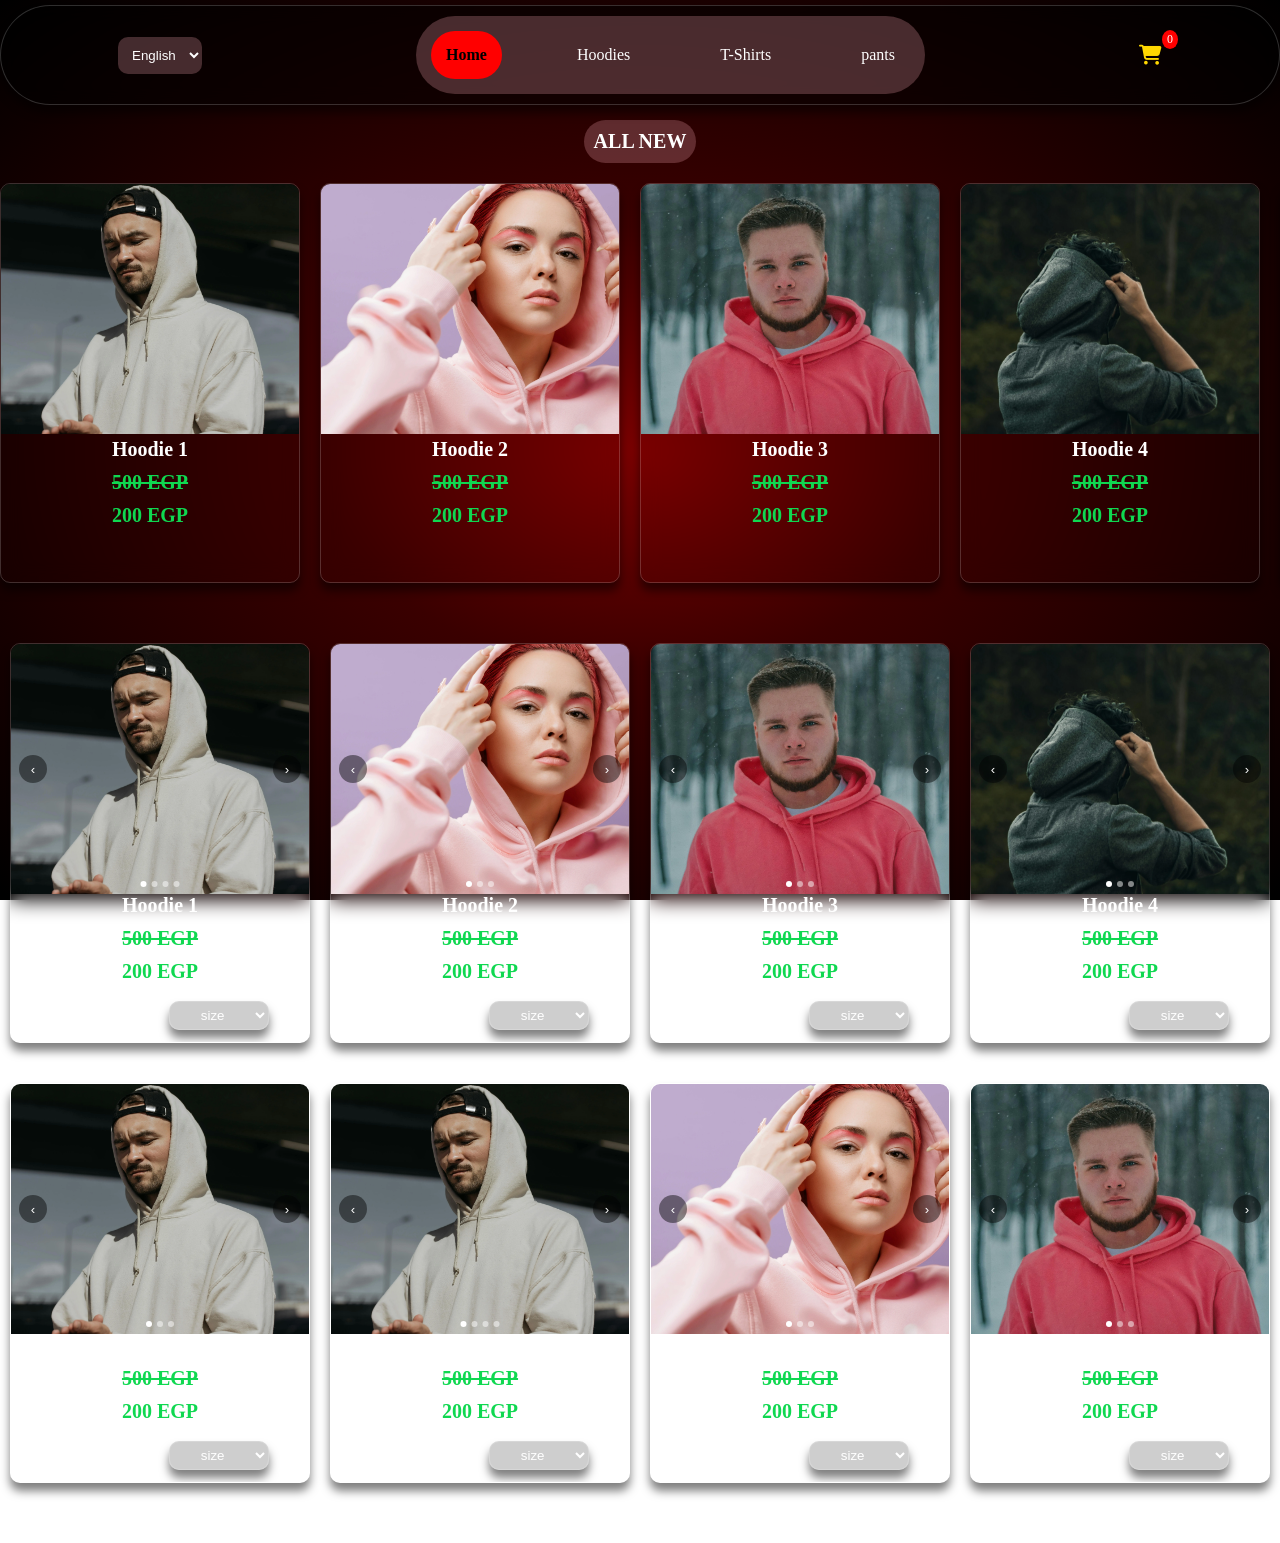
==== commit 4f5a10bc: "img" ====
--- a/index.html
+++ b/index.html
@@ -3,16 +3,12 @@
   <head>
     <meta charset="UTF-8" />
     <meta name="viewport" content="width=device-width, initial-scale=1.0" />
-    <link
-      rel="stylesheet"
-      href="https://cdnjs.cloudflare.com/ajax/libs/font-awesome/6.5.0/css/all.min.css"
-    />
-
-    <title>Zone</title>
+    <link rel="stylesheet" href="https://cdnjs.cloudflare.com/ajax/libs/font-awesome/6.5.0/css/all.min.css" />
+    <title>Hoodies</title>
     <link rel="stylesheet" href="style-min.css" />
   </head>
   <body>
-    <div class="continer">
+    <div class="container">
       <header>
         <nav>
           <ul>
@@ -22,106 +18,60 @@
                 <option value="en">English</option>
               </select>
             </li>
-
-           <li id="sections" class="sections">
-  <ul>
-    <li class="cat">
-      <a href="index.html" data-key="nav.main"></a>
-    </li>
-    <li class="cat">
-      <a href="hoodie.html" data-key="nav.hoodie"></a>
-    </li>
-    <li class="cat">
-      <a href="tshir.html" data-key="nav.tshirt"></a>
-    </li>
-    <li class="cat">
-      <a href="pant.html" data-key="nav.pant"></a>
-    </li>
-  </ul>
-</li>
+            <li id="sections" class="sections">
+              <ul>
+                <li class="cat"><a href="index.html" data-key="nav.main"></a></li>
+                <li class="cat"><a href="hoodie.html" data-key="nav.hoodie"></a></li>
+                <li class="cat"><a href="tshir.html" data-key="nav.tshirt"></a></li>
+                <li class="cat"><a href="pant.html" data-key="nav.pant"></a></li>
+              </ul>
+            </li>
             <div class="cart-icon">
               <a href="cart.html"><i class="fa-solid fa-cart-shopping"></i></a>
               <span id="cart-count">0</span>
             </div>
-          </li>
-        </ul>
-        <i id="list" class="fa-solid fa-bars"></i></li>
-        
+          </ul>
+          <i id="list" class="fa-solid fa-bars"></i>
         </nav>
       </header>
+      <div class="scroll-container"></div>
+      <p class="disTitle" data-key="dis.title"></p>
+      <div id="displayProduct"></div>
+      <div id="cardShop" class="cardShop"></div>
 
-        <div class="video">
-          <video autoplay loop muted>
-            <source src="./video/t-shirt.mp4" type="video/mp4" />
-          </video>
-          <div class="overlay"></div>
+      <div class="modal-overlay" id="modalOverlay" onclick="closeModal()">
+        <div class="modal-card" onclick="event.stopPropagation()">
+          <button class="modal-close" onclick="closeModal()">&#x2715;</button>
+          <div class="modal-slider" id="modalSlider">
+            <img id="modalImg" src="" alt="">
+            <button class="sliderBtn prev" onclick="modalSlide(-1)">&#8249;</button>
+            <button class="sliderBtn next" onclick="modalSlide(1)">&#8250;</button>
+            <div class="sliderDots" id="modalDots"></div>
+          </div>
+          <div class="modal-info">
+            <p class="modal-name" id="modalName"></p>
+            <p class="modal-offer" id="modalOffer"></p>
+            <p class="modal-price" id="modalPrice"></p>
+            <div class="boxSize">
+              <select class="size" id="modalSize">
+                <option value="">size</option>
+                <option>S</option>
+                <option>M</option>
+                <option>L</option>
+                <option>XL</option>
+                <option>XXL</option>
+              </select>
+              <button class="addToCart-btn" onclick="addToCartModal()">
+                <i class="fa-solid fa-cart-plus"></i> Add to Cart
+              </button>
+            </div>
+          </div>
         </div>
-        <div class="textSell" data-key="text.sell"></div>
-        <div class="boxMoreSell">
+      </div>
 
-          <div id="moreSell" class="moreSell">
-          </div>
-          </div>
-            <!-- <div class="btns">
-              <button id="next" data-key="bt.next">NEXT</button>
-              <button id="prev" data-key="bt.prev">PREV</button>
-            </div> -->
-            <div class="boxShop">
-
-              <div class="textShop">
-                <p data-key="text.shop"></p>
-                <button id="shop" data-key="button.shop"></button>
-              </div>
-            </div>
-
-            <div class="contactUs">
-             <p data-key="contact.us" ></p>
-              <div class="links">
-                
-                  <a href="https://www.facebook.com/share/1E2cwjS1cm/"><i class="fa-brands fa-facebook-f"></i></a>
-                  <a href="https://www.instagram.com/hoodie_zone_0?igsh=dmcyemZ2NWhzeTJxOQ=="><i class="fa-brands fa-instagram"></i></a>
-                  <a href="https://www.tiktok.com/@hoodie_zone?_r=1&_t=ZS-95bFIE5BJVC"><i class="fa-brands fa-tiktok"></i></a>
-                  <a href="https://wa.me/201507747361"><i class="fa-brands fa-whatsapp"></i></a></li>
-                
-              </div>
-            </div>
-            <div class="whatSapp">
-              <a href="https://wa.me/201507747361"><i class="fa-brands fa-whatsapp"></i></a>
-            </div>
-            <footer>
-              <div class="we">
-                <div class="weIcons">
-                  <div class="whoWe" data-key="who.we"></div>
-                  <div class="icons">
-                    <a href="https://www.facebook.com/share/1E2cwjS1cm/"><i class="fa-brands fa-facebook-f"></i></a>
-                    <a href="https://www.instagram.com/hoodie_zone_0?igsh=dmcyemZ2NWhzeTJxOQ=="><i class="fa-brands fa-instagram"></i></a>
-                    <a href="https://www.tiktok.com/@hoodie_zone?_r=1&_t=ZS-95bFIE5BJVC"><i class="fa-brands fa-tiktok"></i></a>
-                    <a href="https://wa.me/201507747361"><i class="fa-brands fa-whatsapp"></i></a>
-                  </div>
-                </div>
-                <hr class="dividingLine"/>
-                <div class="footerSections">
-                  <ul>
-                    <p data-key="quick.link"></p>
-                    <li><a data-key="nav.hoodie" href="hoodie.html"></a></li>
-                    <li><a data-key="nav.tshirt" href="tshir.html"></a></li>
-                    <li><a data-key="nav.pant" href="pant.html"></a></li>
-                  </ul>
-                </div>
-              </div>
-              <hr />
-              <div class="devoloper">
-                <ul>
-                  <p data-key="devoloper"></p>
-                  <li><a href="https://github.com/el-badrawy"><i class="fa-brands fa-github"></i></a></li>
-                  <li><a href="https://www.linkedin.com/in/hossam-elbadrawy-15b104362?utm_source=share&utm_campaign=share_via&utm_content=profile&utm_medium=android_app"><i class="fa-brands fa-linkedin"></i></a></li>
-                  <li><a href="https://wa.me/201024676572"><i class="fa-brands fa-whatsapp"></i></a></li>
-              </ul>
-              <p data-key="rights.reserved"></p>
-            </div>
-            </footer>
-            <script src="./js/main-min.js" defer></script>
-      <script src="./js/all-min.js" defer></script>
+      <div id="toast" class="toast">تم إضافة المنتج للسلة بنجاح 🛒</div>
+      <script src="./js/hoodie-min.js"></script>
+      <script src="./js/all-min.js"></script>
     </div>
   </body>
-</html>
+</html>
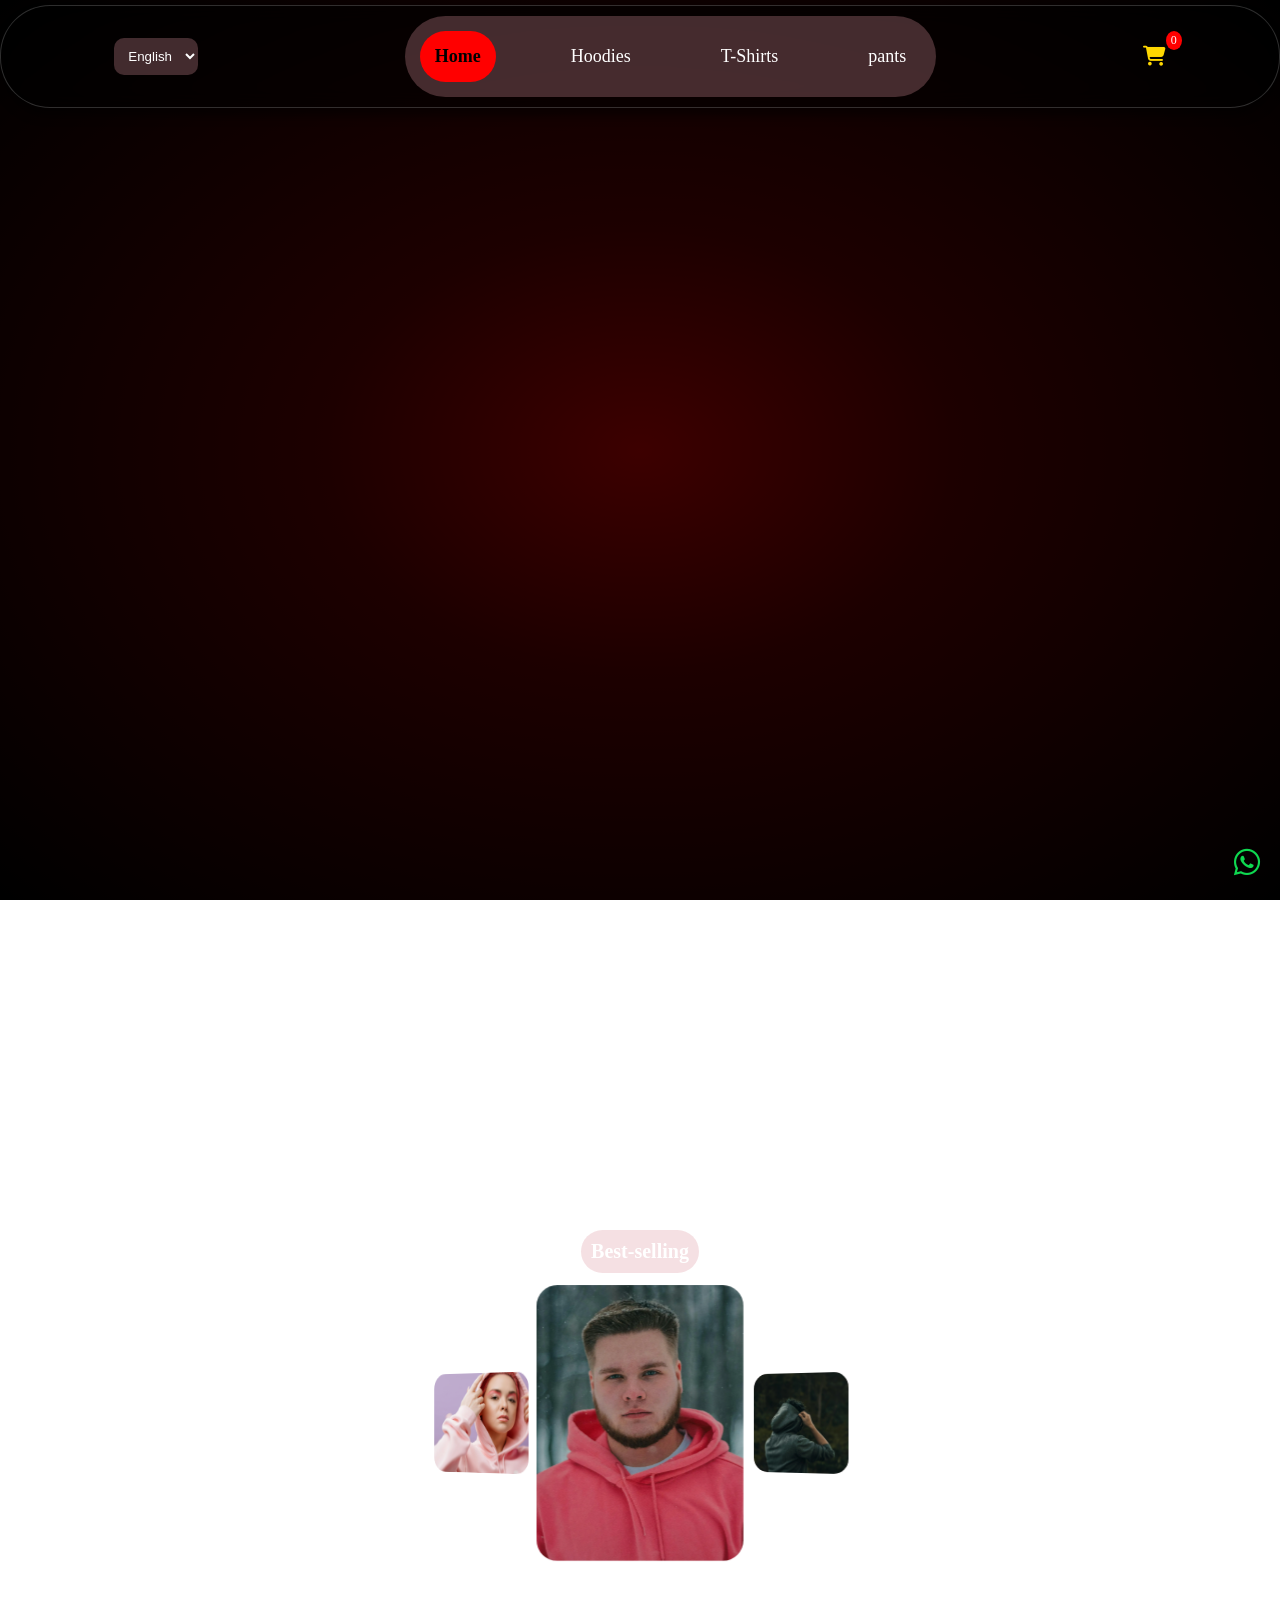
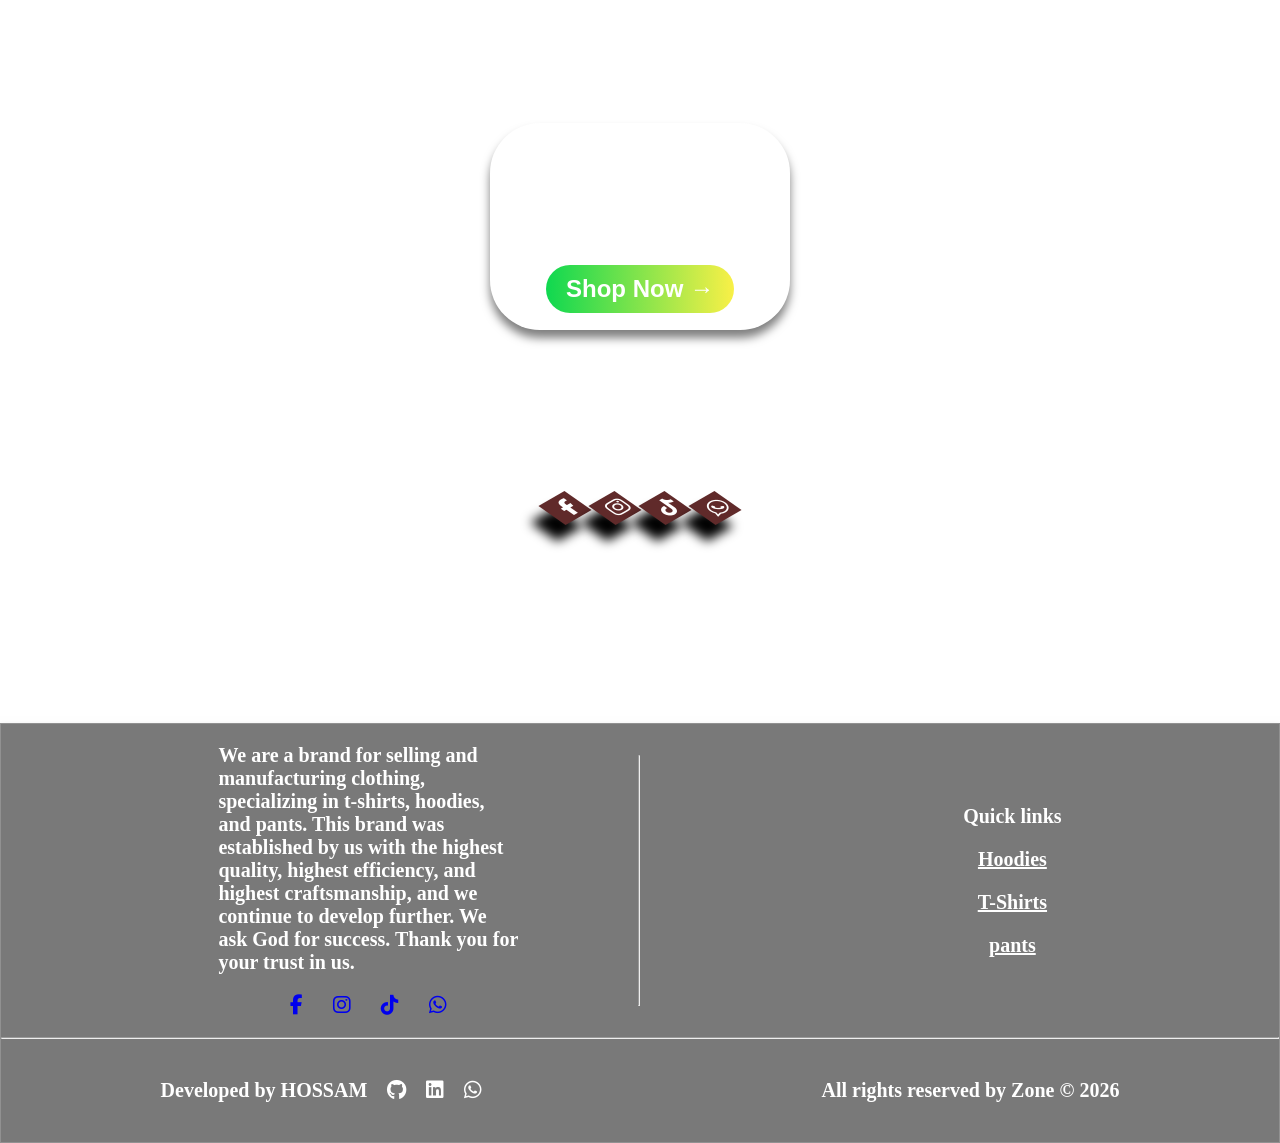
==== commit 3ccc6960: "img" ====
--- a/index.html
+++ b/index.html
@@ -3,12 +3,16 @@
   <head>
     <meta charset="UTF-8" />
     <meta name="viewport" content="width=device-width, initial-scale=1.0" />
-    <link rel="stylesheet" href="https://cdnjs.cloudflare.com/ajax/libs/font-awesome/6.5.0/css/all.min.css" />
-    <title>Hoodies</title>
+    <link
+      rel="stylesheet"
+      href="https://cdnjs.cloudflare.com/ajax/libs/font-awesome/6.5.0/css/all.min.css"
+    />
+
+    <title>Zone</title>
     <link rel="stylesheet" href="style-min.css" />
   </head>
   <body>
-    <div class="container">
+    <div class="continer">
       <header>
         <nav>
           <ul>
@@ -18,60 +22,106 @@
                 <option value="en">English</option>
               </select>
             </li>
-            <li id="sections" class="sections">
-              <ul>
-                <li class="cat"><a href="index.html" data-key="nav.main"></a></li>
-                <li class="cat"><a href="hoodie.html" data-key="nav.hoodie"></a></li>
-                <li class="cat"><a href="tshir.html" data-key="nav.tshirt"></a></li>
-                <li class="cat"><a href="pant.html" data-key="nav.pant"></a></li>
-              </ul>
-            </li>
+
+           <li id="sections" class="sections">
+  <ul>
+    <li class="cat">
+      <a href="index.html" data-key="nav.main"></a>
+    </li>
+    <li class="cat">
+      <a href="hoodie.html" data-key="nav.hoodie"></a>
+    </li>
+    <li class="cat">
+      <a href="tshir.html" data-key="nav.tshirt"></a>
+    </li>
+    <li class="cat">
+      <a href="pant.html" data-key="nav.pant"></a>
+    </li>
+  </ul>
+</li>
             <div class="cart-icon">
               <a href="cart.html"><i class="fa-solid fa-cart-shopping"></i></a>
               <span id="cart-count">0</span>
             </div>
-          </ul>
-          <i id="list" class="fa-solid fa-bars"></i>
+          </li>
+        </ul>
+        <i id="list" class="fa-solid fa-bars"></i></li>
+        
         </nav>
       </header>
-      <div class="scroll-container"></div>
-      <p class="disTitle" data-key="dis.title"></p>
-      <div id="displayProduct"></div>
-      <div id="cardShop" class="cardShop"></div>
 
-      <div class="modal-overlay" id="modalOverlay" onclick="closeModal()">
-        <div class="modal-card" onclick="event.stopPropagation()">
-          <button class="modal-close" onclick="closeModal()">&#x2715;</button>
-          <div class="modal-slider" id="modalSlider">
-            <img id="modalImg" src="" alt="">
-            <button class="sliderBtn prev" onclick="modalSlide(-1)">&#8249;</button>
-            <button class="sliderBtn next" onclick="modalSlide(1)">&#8250;</button>
-            <div class="sliderDots" id="modalDots"></div>
+        <div class="video">
+          <video autoplay loop muted>
+            <source src="./video/t-shirt.mp4" type="video/mp4" />
+          </video>
+          <div class="overlay"></div>
+        </div>
+        <div class="textSell" data-key="text.sell"></div>
+        <div class="boxMoreSell">
+
+          <div id="moreSell" class="moreSell">
           </div>
-          <div class="modal-info">
-            <p class="modal-name" id="modalName"></p>
-            <p class="modal-offer" id="modalOffer"></p>
-            <p class="modal-price" id="modalPrice"></p>
-            <div class="boxSize">
-              <select class="size" id="modalSize">
-                <option value="">size</option>
-                <option>S</option>
-                <option>M</option>
-                <option>L</option>
-                <option>XL</option>
-                <option>XXL</option>
-              </select>
-              <button class="addToCart-btn" onclick="addToCartModal()">
-                <i class="fa-solid fa-cart-plus"></i> Add to Cart
-              </button>
+          </div>
+            <!-- <div class="btns">
+              <button id="next" data-key="bt.next">NEXT</button>
+              <button id="prev" data-key="bt.prev">PREV</button>
+            </div> -->
+            <div class="boxShop">
+
+              <div class="textShop">
+                <p data-key="text.shop"></p>
+                <button id="shop" data-key="button.shop"></button>
+              </div>
             </div>
-          </div>
-        </div>
-      </div>
 
-      <div id="toast" class="toast">تم إضافة المنتج للسلة بنجاح 🛒</div>
-      <script src="./js/hoodie-min.js"></script>
-      <script src="./js/all-min.js"></script>
+            <div class="contactUs">
+             <p data-key="contact.us" ></p>
+              <div class="links">
+                
+                  <a href="https://www.facebook.com/share/1E2cwjS1cm/"><i class="fa-brands fa-facebook-f"></i></a>
+                  <a href="https://www.instagram.com/hoodie_zone_0?igsh=dmcyemZ2NWhzeTJxOQ=="><i class="fa-brands fa-instagram"></i></a>
+                  <a href="https://www.tiktok.com/@hoodie_zone?_r=1&_t=ZS-95bFIE5BJVC"><i class="fa-brands fa-tiktok"></i></a>
+                  <a href="https://wa.me/201507747361"><i class="fa-brands fa-whatsapp"></i></a></li>
+                
+              </div>
+            </div>
+            <div class="whatSapp">
+              <a href="https://wa.me/201507747361"><i class="fa-brands fa-whatsapp"></i></a>
+            </div>
+            <footer>
+              <div class="we">
+                <div class="weIcons">
+                  <div class="whoWe" data-key="who.we"></div>
+                  <div class="icons">
+                    <a href="https://www.facebook.com/share/1E2cwjS1cm/"><i class="fa-brands fa-facebook-f"></i></a>
+                    <a href="https://www.instagram.com/hoodie_zone_0?igsh=dmcyemZ2NWhzeTJxOQ=="><i class="fa-brands fa-instagram"></i></a>
+                    <a href="https://www.tiktok.com/@hoodie_zone?_r=1&_t=ZS-95bFIE5BJVC"><i class="fa-brands fa-tiktok"></i></a>
+                    <a href="https://wa.me/201507747361"><i class="fa-brands fa-whatsapp"></i></a>
+                  </div>
+                </div>
+                <hr class="dividingLine"/>
+                <div class="footerSections">
+                  <ul>
+                    <p data-key="quick.link"></p>
+                    <li><a data-key="nav.hoodie" href="hoodie.html"></a></li>
+                    <li><a data-key="nav.tshirt" href="tshir.html"></a></li>
+                    <li><a data-key="nav.pant" href="pant.html"></a></li>
+                  </ul>
+                </div>
+              </div>
+              <hr />
+              <div class="devoloper">
+                <ul>
+                  <p data-key="devoloper"></p>
+                  <li><a href="https://github.com/el-badrawy"><i class="fa-brands fa-github"></i></a></li>
+                  <li><a href="https://www.linkedin.com/in/hossam-elbadrawy-15b104362?utm_source=share&utm_campaign=share_via&utm_content=profile&utm_medium=android_app"><i class="fa-brands fa-linkedin"></i></a></li>
+                  <li><a href="https://wa.me/201024676572"><i class="fa-brands fa-whatsapp"></i></a></li>
+              </ul>
+              <p data-key="rights.reserved"></p>
+            </div>
+            </footer>
+            <script src="./js/main-min.js" defer></script>
+      <script src="./js/all-min.js" defer></script>
     </div>
   </body>
-</html>+</html>
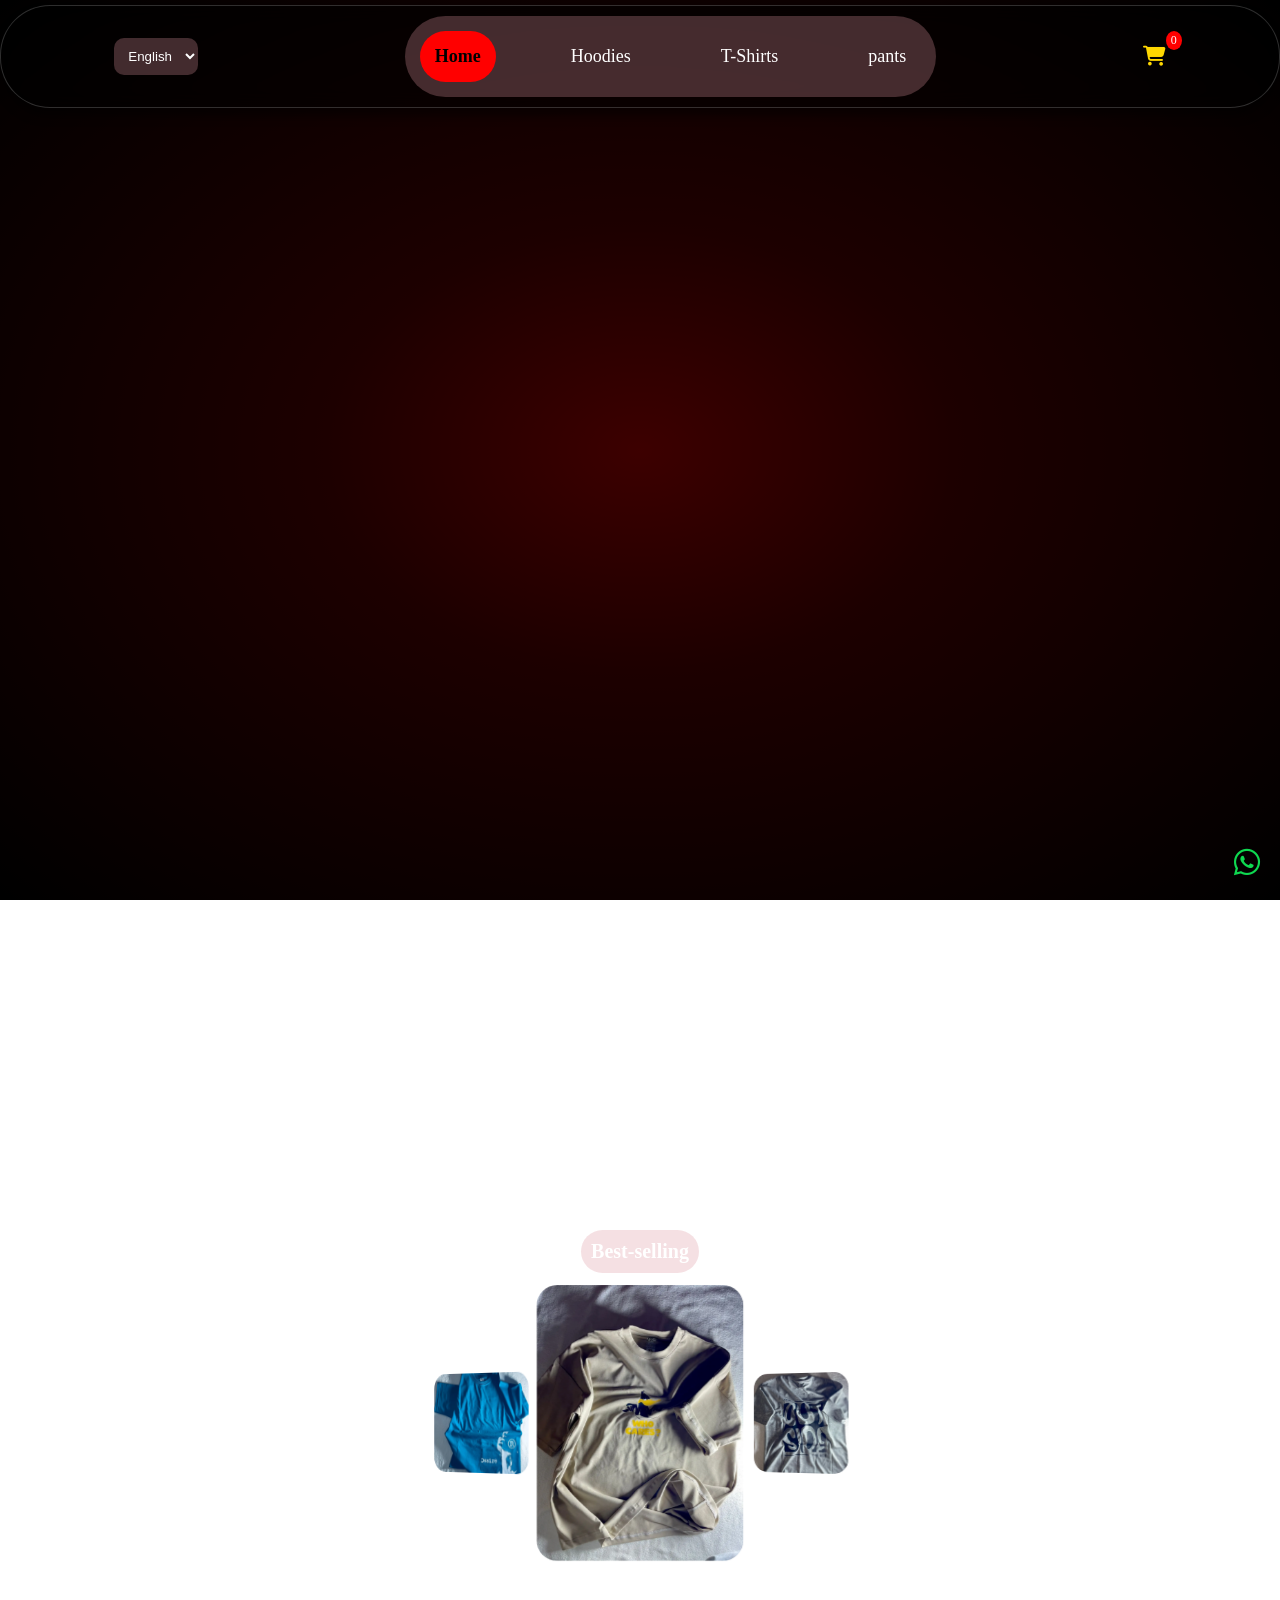
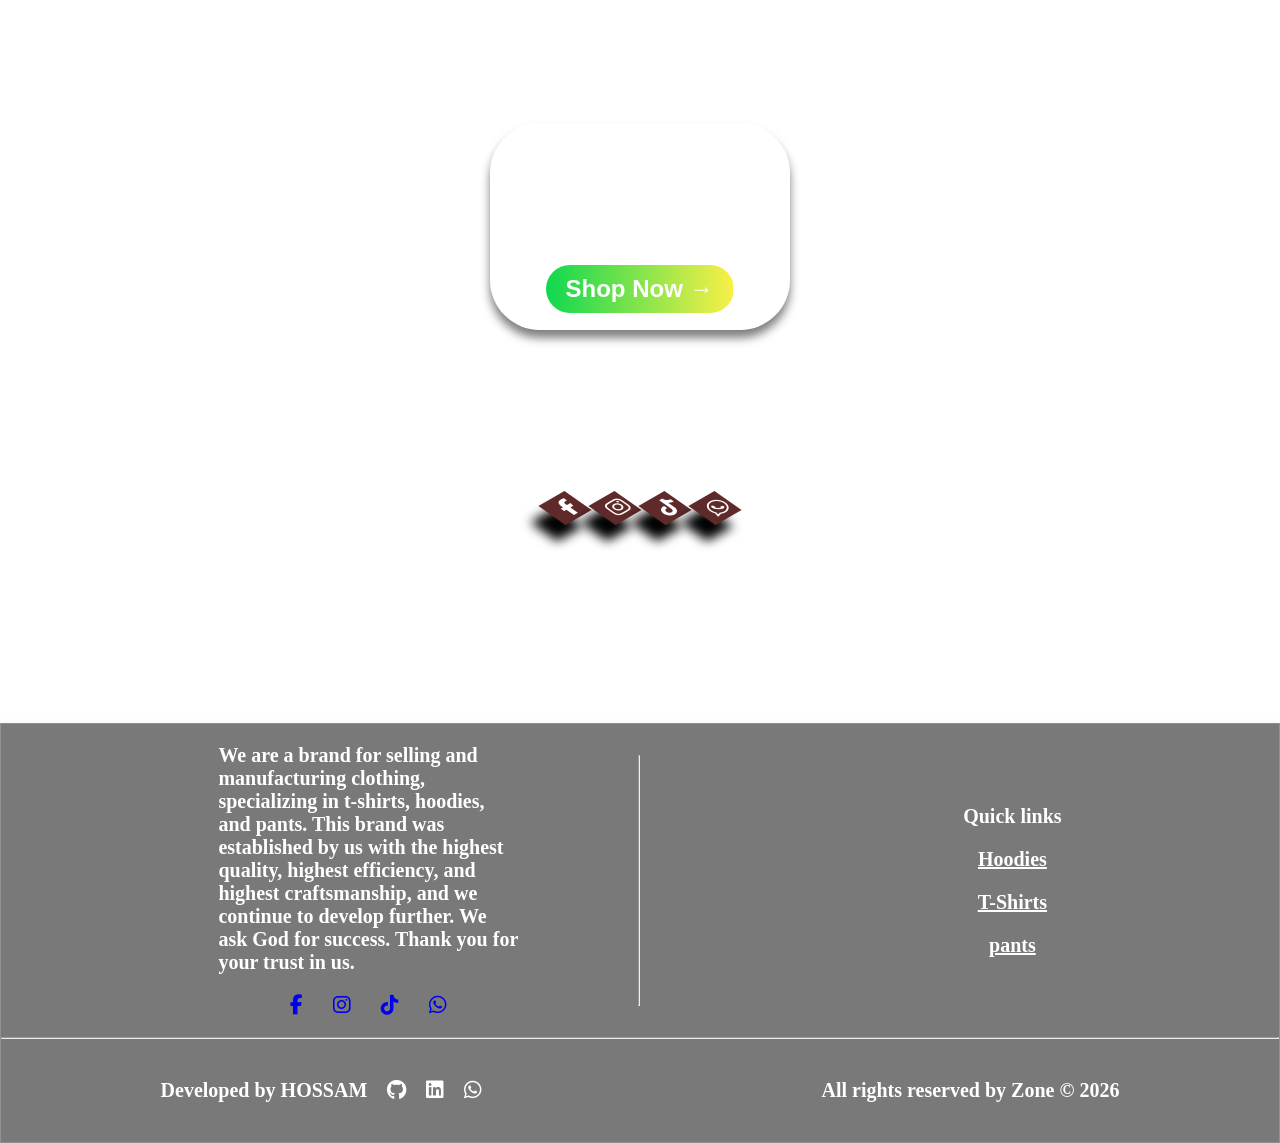
==== commit 632c405e: "edit img main" ====
--- a/index.html
+++ b/index.html
@@ -60,12 +60,23 @@
         <div class="boxMoreSell">
 
           <div id="moreSell" class="moreSell">
+             <div class="card">
+              <img src="./t-shirt/1.0 AM.webp" loading="lazy">
+              </div>
+             <div class="card">
+              <img src="./t-shirt/3.0 AM.webp" loading="lazy">
+              </div>
+             <div class="card">
+              <img src="./t-shirt/5.0 AM.webp" loading="lazy">
+              </div>
+             <div class="card">
+              <img src="./pants/1.0 AM.webp" loading="lazy">
+              </div>
+             <div class="card">
+              <img src="./pants/2.0 AM.webp" loading="lazy">
+              </div>
           </div>
           </div>
-            <!-- <div class="btns">
-              <button id="next" data-key="bt.next">NEXT</button>
-              <button id="prev" data-key="bt.prev">PREV</button>
-            </div> -->
             <div class="boxShop">
 
               <div class="textShop">
--- a/style-min.css
+++ b/style-min.css
@@ -1 +1,1348 @@
-*{margin:0;padding:0;box-sizing:border-box}:root{--back-nav:#dc969e4a;--hover:rgba(172,0,0,.188);--color-text:#fff;--color-price:#0fd850}html{scroll-behavior:smooth}body{padding-top:80px;background:radial-gradient(#7a0000 0%,#3a0000 35%,#000 100%) fixed}.container{position:relative;overflow:hidden;width:100%;padding:0;margin:0}header nav{position:fixed;top:5px;width:100%;background:rgba(0,0,0,.524);color:var(--color-text);z-index:9999;border-radius:50px;backdrop-filter:blur(10px);-webkit-backdrop-filter:blur(10px);border:1px solid rgba(255,255,255,.18);box-shadow:0 8px 10px rgba(0,0,0,.5)}nav ul{position:relative;display:flex;justify-content:space-around;align-items:center;list-style:none;padding:10px}.cat{text-align:center;padding:10px 15px;margin:5px;border:none;cursor:pointer;border-radius:8px;transition:.3s ease}.cat.active{background:red;color:black;cursor:pointer;transform:scale(1);border-radius:50px;font-weight:bold;transition:1s ease}.sections ul{display:flex;justify-content:center;align-items:center;gap:50px;list-style:none;background-color:var(--back-nav);border-radius:50px;z-index:2;width:100%}li a{color:inherit;text-decoration:none;display:block;width:100%;height:100%}.sections ul li{padding:15px;text-align:center}.sections ul li:hover{background:var(--hover);border-radius:50px;cursor:pointer;transition:1s ease;transform:scale(1.2)}.openList ul,.closeList ul{padding:0;padding-top:10px;position:absolute;top:50px;right:20px;height:350px;display:flex;flex-direction:column;gap:30px;list-style:none;overflow:hidden;animation:open 1.5s ease-in-out alternate;transition:all 1s ease-in-out;z-index:2}.closeList ul{height:0;animation:none;transform:translateX(100px);z-index:2}.openList ul li,.closeList ul li{position:relative;background-color:var(--hover);width:200px;transform:rotateY(30deg) rotateX(-20deg) translateZ(15px);font-size:20px;font-weight:bold}@keyframes open{0%{transform:translateX(100px);height:0}100%{transform:translateX(0);height:300px}}#langSwitch{padding:10px;border-radius:10px;background-color:var(--back-nav);border:none;color:var(--color-text);cursor:pointer}#langSwitch option{background-color:white;color:black;font-weight:bold;cursor:pointer}.cart-icon i{font-size:20px;color:gold;cursor:pointer}.cart-icon{position:relative}#cart-count{position:absolute;background-color:red;color:var(--color-text);border-radius:50%;font-size:12px;padding:2px 5px;position:absolute;top:-15px}.video{position:relative;top:-80px;height:100vh}video{position:absolute;left:0;width:100%;z-index:-1;object-fit:cover;height:100%}.overlay{position:absolute;left:0;width:100%;height:100%;object-fit:cover;background:rgba(0,0,0,.5);z-index:-1}.textSell{position:relative;text-align:center;font-size:20px;font-weight:bold;bottom:-50px;padding:10px;background:var(--back-nav);color:var(--color-text);border-radius:50px;width:fit-content;margin:auto;margin-top:200px}.boxMoreSell{display:flex;justify-content:center;align-items:center}.moreSell{position:relative;width:400px;height:400px;perspective:1000px;display:flex;justify-content:center;align-items:center}.card{position:absolute;width:150px;height:200px;background:var(--back-nav);border-radius:15px;display:flex;justify-content:center;align-items:center;font-size:35px;transition:.5s;transform-style:preserve-3d;opacity:1;cursor:pointer;overflow:hidden}.card img{width:100%;height:100%;object-fit:cover}.center{transform:translateZ(130px) scale(1.2);opacity:1;transition:.5s ease-in-out}.left{position:absolute;transform:translateX(-160px) rotateY(-30deg);width:120px;height:100px;transition:.5s ease-in-out}.right{transform:translateX(160px) rotateY(-30deg);width:100px;height:100px;transition:.5s ease-in-out}.hidden{transform:translateZ(-300px) scale(.5);opacity:0;pointer-events:none}.boxShop{display:flex;justify-content:center;align-items:center}.textShop{display:flex;flex-direction:column;justify-content:center;align-items:center;position:relative;margin-top:100px;width:300px;padding:10px 5px;border-radius:50px;backdrop-filter:blur(10px);-webkit-backdrop-filter:blur(10px);border:1px solid rgba(255,255,255,.18);box-shadow:0 8px 10px rgba(0,0,0,.5)}.textShop p{font-size:20px;font-weight:bold;padding:10px;color:var(--color-text);width:300px;margin:auto}.textShop button{position:relative;font-weight:bold;font-size:x-large;padding:10px 20px;background:fixed;border:none;color:var(--color-text);margin:0 10px;cursor:pointer;border-radius:6px;overflow:hidden;transform:translateY(10px);border-radius:50px;backdrop-filter:blur(10px);-webkit-backdrop-filter:blur(10px);border:1px solid rgba(255,255,255,.18);box-shadow:7px 5px 5px rgb(0 0 0 10);transform:translateY(-5px);animation:gg 1s ease-in-out infinite alternate}@keyframes gg{0%{transform:translateY(10px)}100%{transform:translateY(-5px)}}.textShop button::before{content:"";position:absolute;top:0;left:0;width:100%;height:100%;background-image:linear-gradient(to right,#0fd850 0%,#f9f047 100%);transition:all .3s ease;z-index:-1;animation-name:gradient;animation-duration:3s;animation-iteration-count:infinite}@keyframes gradient{0%{transform:translateX(-100%)}100%{transform:translateX(100%)}}.contactUs{display:flex;justify-content:center;align-items:center;flex-direction:column;padding:100px 0;gap:20px}.contactUs p{font-size:20px;font-weight:bold;padding:10px;color:var(--color-text);width:300px;margin:auto}.contactUs .links{display:flex;justify-content:center;align-items:center;gap:20px;font-size:30px}.contactUs .links .fa-brands{font-size:20px;line-height:20px;color:var(--color-text);transform:.3}.links a{width:30px;height:30px;font-weight:bold;background:rgb(96,42,42);text-align:center;transform:perspective(1000px) rotate(-30deg) skew(25deg) translate(0,0);transition-timing-function:linear;box-shadow:-20px 10px 10px rgb(0,0,0);writing-mode:vertical-lr}.links a:hover{transition:.5s;transform:perspective(1000px) rotate(-30deg) skew(25deg) translate(10px,-10px);box-shadow:-20px 10px 10px rgb(0,0,0)}.whatSapp{position:fixed;right:20px;bottom:20px;font-size:30px;z-index:10000}.whatSapp i{cursor:pointer;color:var(--color-price);width:fit-content}footer{position:relative;top:100px;bottom:0;background:rgba(0,0,0,.524);color:var(--color-text);z-index:9999;backdrop-filter:blur(10px);-webkit-backdrop-filter:blur(10px);border:1px solid rgba(255,255,255,.18);box-shadow:0 8px 10px rgba(0,0,0,.5);width:100%;font-size:20px;font-weight:bold}.we{display:flex;justify-content:space-around;align-items:center;gap:10px}.we i{cursor:pointer}.weIcons{display:flex;justify-content:space-around;align-items:center;flex-direction:column;gap:20px;padding:20px 0}.icons{display:flex;justify-content:space-between;align-items:center;gap:30px}.whoWe{width:300px}.dividingLine{position:absolute;right:50%;height:60%}.footerSections ul{display:flex;justify-content:space-around;align-items:center;flex-direction:column;gap:20px;padding:20px 0;list-style:none}.footerSections ul li a{cursor:pointer;text-decoration:underline}.devoloper{display:flex;justify-content:space-around;align-items:center;gap:20px;padding:20px 0}.devoloper ul{display:flex;justify-content:space-between;align-items:center;gap:20px;padding:20px 0;list-style:none}.devoloper ul li{cursor:pointer;text-decoration:none}.scroll-container{width:100%;overflow:hidden;padding:20px 0}.disTitle{position:relative;text-align:center;font-size:20px;font-weight:bold;bottom:10px;padding:10px;background:var(--back-nav);color:var(--color-text);border-radius:50px;width:fit-content;margin:10px auto}#displayProduct{display:flex;gap:20px;width:max-content;animation:autoScroll 20s linear infinite}.disCard{flex-shrink:0;width:300px;height:400px;backdrop-filter:blur(10px);-webkit-backdrop-filter:blur(10px);border:1px solid rgba(255,255,255,.18);box-shadow:0 8px 10px rgba(0,0,0,.5);border-radius:10px;overflow:hidden}.disCard img{width:100%;height:250px;object-fit:cover}.disName{color:var(--color-text);text-align:center;font-size:20px;font-weight:bold}.disOffer,.disPrice{color:var(--color-price);text-align:center;font-size:20px;font-weight:bold;margin:10px 0}.disOffer{text-decoration:line-through}#displayProduct:hover{animation-play-state:paused}@keyframes autoScroll{0%{transform:translateX(0)}100%{transform:translateX(-50%)}}[dir="rtl"] #displayProduct,body[style*="direction:rtl"] #displayProduct{animation:autoScrollRTL 20s linear infinite}[dir="rtl"] #displayProduct:hover,body[style*="direction:rtl"] #displayProduct{animation-play-state:paused}@keyframes autoScrollRTL{0%{transform:translateX(0)}100%{transform:translateX(50%)}}.cardShop{display:flex;flex-wrap:wrap;gap:20px;justify-content:center;align-items:center;width:100%;margin:50px 0}.cardBuying{width:300px;height:400px;margin:10px 0;backdrop-filter:blur(10px);-webkit-backdrop-filter:blur(10px);border:1px solid rgba(255,255,255,.18);box-shadow:0 8px 10px rgba(0,0,0,.5);border-radius:10px;overflow:hidden}.cardBuying img{width:100%;height:250px;object-fit:cover}.shopName{color:var(--color-text);text-align:center;font-size:20px;font-weight:bold}.shopOffer,.shopPrice{color:var(--color-price);text-align:center;font-size:20px;font-weight:bold;margin:10px 0}.shopOffer{text-decoration:line-through}.boxSize{display:flex;justify-content:space-evenly;align-items:center;gap:10px}.addToCart{width:fit-content}.addToCart:hover i{color:gold}.addToCart i{font-size:x-large;padding:10px 20px;color:rgba(255,255,255,.856);cursor:pointer}.size{position:relative;width:100px;color:#fff;background:rgba(0,0,0,.193);backdrop-filter:blur(10px);-webkit-backdrop-filter:blur(10px);border:1px solid rgba(255,255,255,.18);box-shadow:0 8px 10px rgba(0,0,0,.5);border-radius:10px;text-align:center;padding:5px 0}.cardBuying{transition:transform .3s ease,box-shadow .3s ease;cursor:pointer;position:relative}.cardBuying:hover{transform:translateY(-8px);box-shadow:0 20px 40px rgba(0,0,0,.5)}.imgSlider img{transition:transform .4s ease}.cardBuying:hover .imgSlider img{transform:scale(1.06)}.addToCart:hover i{color:gold;transition:color .2s}.imgSlider{position:relative;width:100%;height:250px;overflow:hidden}.imgSlider img{position:absolute;width:100%;height:100%;object-fit:cover;opacity:0;transition:opacity .35s ease}.imgSlider img.active{opacity:1}.sliderBtn{position:absolute;top:50%;transform:translateY(-50%);background:rgba(0,0,0,.45);color:#fff;border:none;border-radius:50%;width:28px;height:28px;cursor:pointer;z-index:2}.sliderBtn.prev{left:8px}.sliderBtn.next{right:8px}.sliderDots{position:absolute;bottom:7px;left:50%;transform:translateX(-50%);display:flex;gap:5px}.dot{width:6px;height:6px;border-radius:50%;background:rgba(255,255,255,.5);cursor:pointer}.dot.active{background:#fff}.modal-overlay{display:none;position:fixed;inset:0;background:rgba(0,0,0,.75);z-index:10000;justify-content:center;align-items:center}.modal-overlay.open{display:flex}.modal-card{background:#1a1a1a;border-radius:16px;width:90%;max-width:500px;overflow:hidden;position:relative}.modal-close{position:absolute;top:12px;right:14px;background:rgba(0,0,0,.5);color:#fff;border:none;border-radius:50%;width:32px;height:32px;font-size:16px;cursor:pointer;z-index:10}.modal-slider{position:relative;width:100%;height:320px;overflow:hidden}.modal-slider img{width:100%;height:100%;object-fit:cover}.modal-info{padding:16px 20px}.modal-name{font-size:20px;font-weight:bold;color:#fff;margin-bottom:8px}.modal-offer{text-decoration:line-through;color:#888;font-size:16px}.modal-price{color:#e74c3c;font-size:22px;font-weight:bold;margin:4px 0 16px}.addToCart-btn{background:gold;color:#000;border:none;padding:10px 24px;border-radius:10px;font-size:16px;font-weight:bold;cursor:pointer;margin-top:12px}.addToCart-btn:hover{background:#f0c000}.cart-item{display:flex;flex-wrap:wrap;gap:20px;justify-content:center;align-items:center;width:100%;margin:50px 0}.emptyCart{color:var(--color-text);text-align:center;font-size:20px;font-weight:bold;margin:10px 0;margin:10px 0;backdrop-filter:blur(10px);-webkit-backdrop-filter:blur(10px);border:1px solid rgba(255,255,255,.18);box-shadow:0 8px 10px rgba(0,0,0,.5);border-radius:10px}.cart-item .cardBuyingCart{width:200px;height:fit-content;margin:10px 0;backdrop-filter:blur(10px);-webkit-backdrop-filter:blur(10px);border:1px solid rgba(255,255,255,.18);box-shadow:0 8px 10px rgba(0,0,0,.5);border-radius:10px;overflow:hidden;display:flex;flex-direction:column;justify-content:center;align-items:center}.cardBuyingCart img{width:100%;height:250px;object-fit:cover}.cart-item p{margin:8px 0}.cartName{color:var(--color-text);text-align:center;font-size:20px;font-weight:bold}.cartSize{color:var(--color-text);text-align:center;font-size:20px;font-weight:bold;margin:10px 0}.cartPrice{color:var(--color-price);text-align:center;font-size:20px;font-weight:bold;margin:10px 0}.cartTotal{color:gold;text-align:center;font-size:20px;font-weight:bold;margin:10px 0}.quantity{position:relative;width:100px;color:var(--color-text);background:rgba(0,0,0,.193);backdrop-filter:blur(10px);-webkit-backdrop-filter:blur(10px);border:1px solid rgba(255,255,255,.18);box-shadow:0 8px 10px rgba(0,0,0,.5);border-radius:10px;text-align:center;padding:5px 0;display:flex;justify-content:space-evenly}.quantity button{background:transparent;border:none;cursor:pointer;color:var(--color-text);font-size:20px;font-weight:bold}.quantity span{color:var(--color-text);font-size:20px;font-weight:bold;padding:5px 0}.cartBtnDelete{position:relative;width:100px;color:var(--color-text);background:rgba(0,0,0,.193);backdrop-filter:blur(10px);-webkit-backdrop-filter:blur(10px);border:1px solid rgba(255,255,255,.18);box-shadow:0 8px 10px rgba(0,0,0,.5);border-radius:10px;text-align:center;padding:5px 0;margin:10px 0;cursor:pointer}.totalPrice{position:relative;color:gold;background:rgba(0,0,0,.193);backdrop-filter:blur(10px);-webkit-backdrop-filter:blur(10px);border:1px solid rgba(255,255,255,.18);box-shadow:0 8px 10px rgba(0,0,0,.5);border-radius:10px;text-align:center;padding:5px 0;margin:10px 5px;width:fit-content;font-size:20px;font-weight:bold}.checkout-form{background:rgba(255,255,255,.1);padding:20px;border-radius:15px;margin-top:30px;color:white}.checkout-form input,.checkout-form textarea{width:100%;padding:12px;margin:10px 0;background:rgba(0,0,0,.193);backdrop-filter:blur(10px);-webkit-backdrop-filter:blur(10px);border:1px solid rgba(255,255,255,.18);box-shadow:0 8px 10px rgba(0,0,0,.5);border-radius:10px;color:white;font-size:16px}.location-box{margin:15px 0}#locationBtn{background:#555;color:white;padding:8px 15px;border:none;border-radius:5px;cursor:pointer}.whatsapp-btn{width:100%;padding:15px;background-color:#25d366;color:white;border:none;border-radius:10px;font-size:18px;font-weight:bold;cursor:pointer;transition:.3s}.whatsapp-btn:hover{background-color:#128c7e}@media (min-width:1270px){.continer{font-size:20px}#list{position:absolute;right:10px;cursor:pointer;display:none}}@media (min-width:992px){.continer{font-size:18px}#list{position:absolute;right:10px;cursor:pointer;display:none}}@media (max-width:1199px) and (min-width:992px){.continer{font-size:16px}#list{position:absolute;right:10px;cursor:pointer;display:none}}@media (max-width:991px) and (min-width:768px){.continer{font-size:16px}#list{position:absolute;right:10px;cursor:pointer;display:none}}@media (max-width:767px) and (min-width:576px){.continer{font-size:15px}.sections{display:none}#list{position:absolute;right:10px;top:20px;cursor:pointer;display:block}.cat.active{background:red}footer{position:relative;top:100px;bottom:0;background:rgba(0,0,0,.524);color:#fff;z-index:9999;backdrop-filter:blur(10px);-webkit-backdrop-filter:blur(10px);border:1px solid rgba(255,255,255,.18);box-shadow:0 8px 10px rgba(0,0,0,.5);width:100%;font-size:20px;font-weight:bold;display:flex;flex-direction:column}.we{display:flex;justify-content:space-around;align-items:center;flex-direction:column;gap:10px}.we i{cursor:pointer}.weIcons{display:flex;justify-content:space-around;align-items:center;flex-direction:column;gap:20px;padding:20px 0}.icons{display:flex;justify-content:space-between;align-items:center;gap:30px}.whoWe{width:300px}.dividingLine{display:none}.footerSections ul{display:flex;justify-content:space-around;align-items:center;gap:20px;padding:20px 0;list-style:none}.footerSections ul li a{cursor:pointer;text-decoration:underline}.devoloper{display:flex;justify-content:space-around;align-items:center;flex-direction:column;gap:20px;padding:20px 0}.devoloper ul{display:flex;justify-content:space-between;align-items:center;gap:20px;padding:20px 0;list-style:none}.devoloper ul li{cursor:pointer;text-decoration:none}}@media (max-width:575px){.continer{font-size:14px}.sections{display:none}#list{position:absolute;right:10px;top:20px;cursor:pointer;display:block}.cat.active{background:red}footer{position:relative;top:100px;bottom:0;background:rgba(0,0,0,.524);color:#fff;z-index:9999;backdrop-filter:blur(10px);-webkit-backdrop-filter:blur(10px);border:1px solid rgba(255,255,255,.18);box-shadow:0 8px 10px rgba(0,0,0,.5);width:100%;font-size:20px;font-weight:bold;display:flex;flex-direction:column}.we{display:flex;justify-content:space-around;align-items:center;flex-direction:column;gap:10px}.we i{cursor:pointer}.weIcons{display:flex;justify-content:space-around;align-items:center;flex-direction:column;gap:20px;padding:20px 0}.icons{display:flex;justify-content:space-between;align-items:center;gap:30px}.whoWe{width:300px}.dividingLine{display:none}.footerSections ul{display:flex;justify-content:space-around;align-items:center;gap:20px;padding:20px 0;list-style:none}.footerSections ul li a{cursor:pointer;text-decoration:underline}.devoloper{display:flex;justify-content:space-around;align-items:center;flex-direction:column;gap:20px;padding:20px 0}.devoloper ul{display:flex;justify-content:space-between;align-items:center;gap:20px;padding:20px 0;list-style:none}.devoloper ul li{cursor:pointer;text-decoration:none}}@media (max-width:430px){.continer{font-size:12px}.sections{display:none}#list{position:absolute;right:10px;top:20px;cursor:pointer;display:block}.cat.active{background:red}.center{transform:translateZ(10px) scale(1);opacity:1}.left{position:absolute;transform:translateX(-125px) rotateY(-40deg);width:120px;height:100px}.right{transform:translateX(122px) rotateY(-40deg);width:100px;height:100px}.hidden{transform:translateZ(-300px) scale(.5);opacity:0;pointer-events:none}footer{position:relative;top:100px;bottom:0;background:rgba(0,0,0,.524);color:#fff;z-index:9999;backdrop-filter:blur(10px);-webkit-backdrop-filter:blur(10px);border:1px solid rgba(255,255,255,.18);box-shadow:0 8px 10px rgba(0,0,0,.5);width:100%;font-size:20px;font-weight:bold;display:flex;flex-direction:column}.we{display:flex;justify-content:space-around;align-items:center;flex-direction:column;gap:10px}.we i{cursor:pointer}.weIcons{display:flex;justify-content:space-around;align-items:center;flex-direction:column;gap:20px;padding:20px 0}.icons{display:flex;justify-content:space-between;align-items:center;gap:30px}.whoWe{width:300px}.dividingLine{display:none}.footerSections ul{display:flex;justify-content:space-around;align-items:center;gap:20px;padding:20px 0;list-style:none}.footerSections ul li a{cursor:pointer;text-decoration:underline}.devoloper{display:flex;justify-content:space-around;align-items:center;flex-direction:column;gap:20px;padding:20px 0}.devoloper ul{display:flex;justify-content:space-between;align-items:center;gap:20px;padding:20px 0;list-style:none}.devoloper ul li{cursor:pointer;text-decoration:none}}.toast{position:fixed;top:-100px;left:50%;transform:translateX(-50%);padding:15px 30px;border-radius:50px;font-weight:bold;color:var(--color-text);z-index:10000;transition:top .5s ease-in-out;box-shadow:0 4px 15px rgba(0,0,0,.3)}.toast.show{top:20px}.toast.success{background-color:var(--back-nav)}.toast.error{background-color:#dc3545}+* {
+  margin: 0;
+  padding: 0;
+  box-sizing: border-box;
+}
+:root {
+  --back-nav: #dc969e4a;
+  --hover: rgba(172, 0, 0, 0.188);
+  --color-text: #fff;
+  --color-price: #0fd850;
+}
+html {
+  scroll-behavior: smooth;
+}
+body {
+  padding-top: 80px;
+  background: radial-gradient(#7a0000 0%, #3a0000 35%, #000 100%) fixed;
+}
+.container {
+  position: relative;
+  overflow: hidden;
+  width: 100%;
+  padding: 0;
+  margin: 0;
+}
+header nav {
+  position: fixed;
+  top: 5px;
+  width: 100%;
+  background: rgba(0, 0, 0, 0.524);
+  color: var(--color-text);
+  z-index: 9999;
+  border-radius: 50px;
+  backdrop-filter: blur(10px);
+  -webkit-backdrop-filter: blur(10px);
+  border: 1px solid rgba(255, 255, 255, 0.18);
+  box-shadow: 0 8px 10px rgba(0, 0, 0, 0.5);
+}
+nav ul {
+  position: relative;
+  display: flex;
+  justify-content: space-around;
+  align-items: center;
+  list-style: none;
+  padding: 10px;
+}
+.cat {
+  text-align: center;
+  padding: 10px 15px;
+  margin: 5px;
+  border: none;
+  cursor: pointer;
+  border-radius: 8px;
+  transition: 0.3s ease;
+}
+.cat.active {
+  background: red;
+  color: black;
+  cursor: pointer;
+  transform: scale(1);
+  border-radius: 50px;
+  font-weight: bold;
+  transition: 1s ease;
+}
+.sections ul {
+  display: flex;
+  justify-content: center;
+  align-items: center;
+  gap: 50px;
+  list-style: none;
+  background-color: var(--back-nav);
+  border-radius: 50px;
+  z-index: 2;
+  width: 100%;
+}
+li a {
+  color: inherit;
+  text-decoration: none;
+  display: block;
+  width: 100%;
+  height: 100%;
+}
+.sections ul li {
+  padding: 15px;
+  text-align: center;
+}
+.sections ul li:hover {
+  background: var(--hover);
+  border-radius: 50px;
+  cursor: pointer;
+  transition: 1s ease;
+  transform: scale(1.2);
+}
+.openList ul,
+.closeList ul {
+  padding: 0;
+  padding-top: 10px;
+  position: absolute;
+  top: 50px;
+  right: 20px;
+  height: 350px;
+  display: flex;
+  flex-direction: column;
+  gap: 30px;
+  list-style: none;
+  overflow: hidden;
+  animation: open 1.5s ease-in-out alternate;
+  transition: all 1s ease-in-out;
+  z-index: 2;
+}
+.closeList ul {
+  height: 0;
+  animation: none;
+  transform: translateX(100px);
+  z-index: 2;
+}
+.openList ul li,
+.closeList ul li {
+  position: relative;
+  background-color: var(--hover);
+  width: 200px;
+  transform: rotateY(30deg) rotateX(-20deg) translateZ(15px);
+  font-size: 20px;
+  font-weight: bold;
+}
+@keyframes open {
+  0% {
+    transform: translateX(100px);
+    height: 0;
+  }
+  100% {
+    transform: translateX(0);
+    height: 300px;
+  }
+}
+#langSwitch {
+  padding: 10px;
+  border-radius: 10px;
+  background-color: var(--back-nav);
+  border: none;
+  color: var(--color-text);
+  cursor: pointer;
+}
+#langSwitch option {
+  background-color: white;
+  color: black;
+  font-weight: bold;
+  cursor: pointer;
+}
+.cart-icon i {
+  font-size: 20px;
+  color: gold;
+  cursor: pointer;
+}
+.cart-icon {
+  position: relative;
+}
+#cart-count {
+  position: absolute;
+  background-color: red;
+  color: var(--color-text);
+  border-radius: 50%;
+  font-size: 12px;
+  padding: 2px 5px;
+  position: absolute;
+  top: -15px;
+}
+.video {
+  position: relative;
+  top: -80px;
+  height: 100vh;
+}
+video {
+  position: absolute;
+  left: 0;
+  width: 100%;
+  z-index: -1;
+  object-fit: cover;
+  height: 100%;
+}
+.overlay {
+  position: absolute;
+  left: 0;
+  width: 100%;
+  height: 100%;
+  object-fit: cover;
+  background: rgba(0, 0, 0, 0.5);
+  z-index: -1;
+}
+.textSell {
+  position: relative;
+  text-align: center;
+  font-size: 20px;
+  font-weight: bold;
+  bottom: -50px;
+  padding: 10px;
+  background: var(--back-nav);
+  color: var(--color-text);
+  border-radius: 50px;
+  width: fit-content;
+  margin: auto;
+  margin-top: 200px;
+}
+.boxMoreSell {
+  display: flex;
+  justify-content: center;
+  align-items: center;
+}
+.moreSell {
+  position: relative;
+  width: 400px;
+  height: 400px;
+  perspective: 1000px;
+  display: flex;
+  justify-content: center;
+  align-items: center;
+}
+.card {
+  position: absolute;
+  width: 150px;
+  height: 200px;
+  background: var(--back-nav);
+  border-radius: 15px;
+  display: flex;
+  justify-content: center;
+  align-items: center;
+  font-size: 35px;
+  transition: 0.5s;
+  transform-style: preserve-3d;
+  opacity: 1;
+  cursor: pointer;
+  overflow: hidden;
+}
+.card img {
+  width: 100%;
+  height: 100%;
+  object-fit: cover;
+}
+.center {
+  transform: translateZ(130px) scale(1.2);
+  opacity: 1;
+  transition: 0.5s ease-in-out;
+}
+.left {
+  position: absolute;
+  transform: translateX(-160px) rotateY(-30deg);
+  width: 120px;
+  height: 100px;
+  transition: 0.5s ease-in-out;
+}
+.right {
+  transform: translateX(160px) rotateY(-30deg);
+  width: 100px;
+  height: 100px;
+  transition: 0.5s ease-in-out;
+}
+.hidden {
+  transform: translateZ(-300px) scale(0.5);
+  opacity: 0;
+  pointer-events: none;
+}
+.boxShop {
+  display: flex;
+  justify-content: center;
+  align-items: center;
+}
+.textShop {
+  display: flex;
+  flex-direction: column;
+  justify-content: center;
+  align-items: center;
+  position: relative;
+  margin-top: 100px;
+  width: 300px;
+  padding: 10px 5px;
+  border-radius: 50px;
+  backdrop-filter: blur(10px);
+  -webkit-backdrop-filter: blur(10px);
+  border: 1px solid rgba(255, 255, 255, 0.18);
+  box-shadow: 0 8px 10px rgba(0, 0, 0, 0.5);
+}
+.textShop p {
+  font-size: 20px;
+  font-weight: bold;
+  padding: 10px;
+  color: var(--color-text);
+  width: 300px;
+  margin: auto;
+}
+.textShop button {
+  position: relative;
+  font-weight: bold;
+  font-size: x-large;
+  padding: 10px 20px;
+  background: fixed;
+  border: none;
+  color: var(--color-text);
+  margin: 0 10px;
+  cursor: pointer;
+  border-radius: 6px;
+  overflow: hidden;
+  transform: translateY(10px);
+  border-radius: 50px;
+  backdrop-filter: blur(10px);
+  -webkit-backdrop-filter: blur(10px);
+  border: 1px solid rgba(255, 255, 255, 0.18);
+  box-shadow: 7px 5px 5px rgb(0 0 0 10);
+  transform: translateY(-5px);
+  animation: gg 1s ease-in-out infinite alternate;
+}
+@keyframes gg {
+  0% {
+    transform: translateY(10px);
+  }
+  100% {
+    transform: translateY(-5px);
+  }
+}
+.textShop button::before {
+  content: "";
+  position: absolute;
+  top: 0;
+  left: 0;
+  width: 100%;
+  height: 100%;
+  background-image: linear-gradient(to right, #0fd850 0%, #f9f047 100%);
+  transition: all 0.3s ease;
+  z-index: -1;
+  animation-name: gradient;
+  animation-duration: 3s;
+  animation-iteration-count: infinite;
+}
+@keyframes gradient {
+  0% {
+    transform: translateX(-100%);
+  }
+  100% {
+    transform: translateX(100%);
+  }
+}
+.contactUs {
+  display: flex;
+  justify-content: center;
+  align-items: center;
+  flex-direction: column;
+  padding: 100px 0;
+  gap: 20px;
+}
+.contactUs p {
+  font-size: 20px;
+  font-weight: bold;
+  padding: 10px;
+  color: var(--color-text);
+  width: 300px;
+  margin: auto;
+}
+.contactUs .links {
+  display: flex;
+  justify-content: center;
+  align-items: center;
+  gap: 20px;
+  font-size: 30px;
+}
+.contactUs .links .fa-brands {
+  font-size: 20px;
+  line-height: 20px;
+  color: var(--color-text);
+  transform: 0.3;
+}
+.links a {
+  width: 30px;
+  height: 30px;
+  font-weight: bold;
+  background: rgb(96, 42, 42);
+  text-align: center;
+  transform: perspective(1000px) rotate(-30deg) skew(25deg) translate(0, 0);
+  transition-timing-function: linear;
+  box-shadow: -20px 10px 10px rgb(0, 0, 0);
+  writing-mode: vertical-lr;
+}
+.links a:hover {
+  transition: 0.5s;
+  transform: perspective(1000px) rotate(-30deg) skew(25deg)
+    translate(10px, -10px);
+  box-shadow: -20px 10px 10px rgb(0, 0, 0);
+}
+.whatSapp {
+  position: fixed;
+  right: 20px;
+  bottom: 20px;
+  font-size: 30px;
+  z-index: 10000;
+}
+.whatSapp i {
+  cursor: pointer;
+  color: var(--color-price);
+  width: fit-content;
+}
+footer {
+  position: relative;
+  top: 100px;
+  bottom: 0;
+  background: rgba(0, 0, 0, 0.524);
+  color: var(--color-text);
+  z-index: 9999;
+  backdrop-filter: blur(10px);
+  -webkit-backdrop-filter: blur(10px);
+  border: 1px solid rgba(255, 255, 255, 0.18);
+  box-shadow: 0 8px 10px rgba(0, 0, 0, 0.5);
+  width: 100%;
+  font-size: 20px;
+  font-weight: bold;
+}
+.we {
+  display: flex;
+  justify-content: space-around;
+  align-items: center;
+  gap: 10px;
+}
+.we i {
+  cursor: pointer;
+}
+.weIcons {
+  display: flex;
+  justify-content: space-around;
+  align-items: center;
+  flex-direction: column;
+  gap: 20px;
+  padding: 20px 0;
+}
+.icons {
+  display: flex;
+  justify-content: space-between;
+  align-items: center;
+  gap: 30px;
+}
+.whoWe {
+  width: 300px;
+}
+.dividingLine {
+  position: absolute;
+  right: 50%;
+  height: 60%;
+}
+.footerSections ul {
+  display: flex;
+  justify-content: space-around;
+  align-items: center;
+  flex-direction: column;
+  gap: 20px;
+  padding: 20px 0;
+  list-style: none;
+}
+.footerSections ul li a {
+  cursor: pointer;
+  text-decoration: underline;
+}
+.devoloper {
+  display: flex;
+  justify-content: space-around;
+  align-items: center;
+  gap: 20px;
+  padding: 20px 0;
+}
+.devoloper ul {
+  display: flex;
+  justify-content: space-between;
+  align-items: center;
+  gap: 20px;
+  padding: 20px 0;
+  list-style: none;
+}
+.devoloper ul li {
+  cursor: pointer;
+  text-decoration: none;
+}
+.scroll-container {
+  width: 100%;
+  overflow: hidden;
+  padding: 20px 0;
+}
+.disTitle {
+  position: relative;
+  text-align: center;
+  font-size: 20px;
+  font-weight: bold;
+  bottom: 10px;
+  padding: 10px;
+  background: var(--back-nav);
+  color: var(--color-text);
+  border-radius: 50px;
+  width: fit-content;
+  margin: 10px auto;
+}
+#displayProduct {
+  display: flex;
+  gap: 20px;
+  width: max-content;
+  animation: autoScroll 20s linear infinite;
+}
+.disCard {
+  flex-shrink: 0;
+  width: 300px;
+  height: 400px;
+  border-radius: 10px;
+  overflow: hidden;
+}
+.disCard img {
+  width: 100%;
+  height: 100%;
+  object-fit: cover;
+}
+@keyframes autoScroll {
+  0% {
+    transform: translateX(0);
+  }
+  100% {
+    transform: translateX(-50%);
+  }
+}
+[dir="rtl"] #displayProduct,
+body[style*="direction:rtl"] #displayProduct {
+  animation: autoScrollRTL 20s linear infinite;
+}
+[dir="rtl"] #displayProduct:hover,
+body[style*="direction:rtl"] #displayProduct {
+  animation-play-state: paused;
+}
+@keyframes autoScrollRTL {
+  0% {
+    transform: translateX(0);
+  }
+  100% {
+    transform: translateX(50%);
+  }
+}
+.cardShop {
+  display: flex;
+  flex-wrap: wrap;
+  gap: 20px;
+  justify-content: center;
+  align-items: center;
+  width: 100%;
+  margin: 50px 0;
+}
+.cardBuying {
+  width: 300px;
+  height: 500px;
+  margin: 10px 0;
+  border: 1px solid rgba(255, 255, 255, 0.18);
+  border-radius: 10px;
+  overflow: hidden;
+      background: #1a1a1a;
+}
+.cardBuying img {
+  width: 100%;
+  height: 250px;
+  object-fit: cover;
+}
+.shopName {
+  color: var(--color-text);
+  font-size: 20px;
+  font-weight: bold;
+  padding: 0 10px;
+}
+.shopOffer,
+.shopPrice {
+    color: #e74c3c;
+    font-size: 22px;
+    font-weight: bold;
+  margin: 10px 0;
+  padding: 0 10px;
+}
+.shopOffer {
+  text-decoration: line-through;
+    color: #888;
+    font-size: 16px;
+}
+.boxSize {
+  display: flex;
+  justify-content: space-evenly;
+  align-items: center;
+  gap: 10px;
+}
+.addToCart {
+  width: fit-content;
+}
+.addToCart:hover i {
+  color: gold;
+}
+.addToCart i {
+  font-size: x-large;
+  padding: 10px 20px;
+  color: rgba(255, 255, 255, 0.856);
+  cursor: pointer;
+}
+.size {
+  position: relative;
+  width: 100px;
+  color: #fff;
+  background: rgba(0, 0, 0, 0.193);
+  backdrop-filter: blur(10px);
+  -webkit-backdrop-filter: blur(10px);
+  border: 1px solid rgba(255, 255, 255, 0.18);
+  box-shadow: 0 8px 10px rgba(0, 0, 0, 0.5);
+  border-radius: 10px;
+  text-align: center;
+  padding: 5px 0;
+}
+.cardBuying {
+  transition:
+    transform 0.3s ease,
+    box-shadow 0.3s ease;
+  cursor: pointer;
+  position: relative;
+}
+.cardBuying:hover {
+  transform: translateY(-8px);
+  box-shadow: 0 20px 40px rgba(0, 0, 0, 0.5);
+}
+.imgSlider img {
+  transition: transform 0.4s ease;
+  height: 100%;
+}
+.cardBuying:hover .imgSlider img {
+  transform: scale(1.06);
+}
+.addToCart:hover i {
+  color: gold;
+  transition: color 0.2s;
+}
+.imgSlider {
+  position: relative;
+  width: 100%;
+  height: 70%;
+  overflow: hidden;
+}
+.imgSlider img {
+  position: absolute;
+  width: 100%;
+  height: 100%;
+  object-fit: cover;
+  opacity: 0;
+  transition: opacity 0.35s ease;
+}
+.imgSlider img.active {
+  opacity: 1;
+}
+.sliderBtn {
+  position: absolute;
+  top: 50%;
+  transform: translateY(-50%);
+  background: rgba(0, 0, 0, 0.45);
+  color: #fff;
+  border: none;
+  border-radius: 50%;
+  width: 28px;
+  height: 28px;
+  cursor: pointer;
+  z-index: 2;
+}
+.sliderBtn.prev {
+  left: 8px;
+}
+.sliderBtn.next {
+  right: 8px;
+}
+.sliderDots {
+  position: absolute;
+  bottom: 7px;
+  left: 50%;
+  transform: translateX(-50%);
+  display: flex;
+  gap: 5px;
+}
+.dot {
+  width: 6px;
+  height: 6px;
+  border-radius: 50%;
+  background: rgba(255, 255, 255, 0.5);
+  cursor: pointer;
+}
+.dot.active {
+  background: #fff;
+}
+.modal-overlay {
+  display: none;
+  position: fixed;
+  inset: 0;
+  background: rgba(0, 0, 0, 0.75);
+  z-index: 10000;
+  justify-content: center;
+  align-items: center;
+}
+.modal-overlay.open {
+  display: flex;
+}
+.modal-card {
+  background: #1a1a1a;
+  border-radius: 16px;
+  width: 90%;
+  max-width: 500px;
+  overflow: hidden;
+  position: relative;
+  display: flex;
+}
+.modal-close {
+  position: absolute;
+  top: 12px;
+  right: 14px;
+  background: rgba(0, 0, 0, 0.5);
+  color: #fff;
+  border: none;
+  border-radius: 50%;
+  width: 32px;
+  height: 32px;
+  font-size: 16px;
+  cursor: pointer;
+  z-index: 10;
+}
+.modal-slider {
+  position: relative;
+  width: 100%;
+  height: 100%;
+  overflow: hidden;
+}
+.modal-slider img {
+  width: 100%;
+  height: 100%;
+  object-fit: cover;
+}
+.modal-info {
+  padding: 16px 20px;
+}
+.modal-name {
+    padding-top: 30px;
+  font-size: 20px;
+  font-weight: bold;
+  color: #fff;
+  margin-bottom: 8px;
+}
+.modal-offer {
+  text-decoration: line-through;
+  color: #888;
+  font-size: 16px;
+  position:relative;
+}
+.modal-price {
+  color: #e74c3c;
+  font-size: 22px;
+  font-weight: bold;
+  margin: 4px 0 16px;
+}
+.addToCart-btn {
+  background: gold;
+  color: #000;
+  border: none;
+  padding: 10px 24px;
+  border-radius: 10px;
+  font-size: 16px;
+  font-weight: bold;
+  cursor: pointer;
+  margin-top: 12px;
+}
+.addToCart-btn:hover {
+  background: #f0c000;
+}
+.cart-item {
+  display: flex;
+  flex-wrap: wrap;
+  gap: 20px;
+  justify-content: center;
+  align-items: center;
+  width: 100%;
+  margin: 50px 0;
+}
+.emptyCart {
+  color: var(--color-text);
+  text-align: center;
+  font-size: 20px;
+  font-weight: bold;
+  margin: 10px 0;
+  margin: 10px 0;
+  backdrop-filter: blur(10px);
+  -webkit-backdrop-filter: blur(10px);
+  border: 1px solid rgba(255, 255, 255, 0.18);
+  box-shadow: 0 8px 10px rgba(0, 0, 0, 0.5);
+  border-radius: 10px;
+}
+.cart-item .cardBuyingCart {
+  width: 200px;
+  height: fit-content;
+  margin: 10px 0;
+  backdrop-filter: blur(10px);
+  -webkit-backdrop-filter: blur(10px);
+  border: 1px solid rgba(255, 255, 255, 0.18);
+  box-shadow: 0 8px 10px rgba(0, 0, 0, 0.5);
+  border-radius: 10px;
+  overflow: hidden;
+  display: flex;
+  flex-direction: column;
+  justify-content: center;
+  align-items: center;
+}
+.cardBuyingCart img {
+  width: 100%;
+  height: 250px;
+  object-fit: cover;
+}
+.cart-item p {
+  margin: 8px 0;
+}
+.cartName {
+  color: var(--color-text);
+  text-align: center;
+  font-size: 20px;
+  font-weight: bold;
+}
+.cartSize {
+  color: var(--color-text);
+  text-align: center;
+  font-size: 20px;
+  font-weight: bold;
+  margin: 10px 0;
+}
+.cartPrice {
+  color: var(--color-price);
+  text-align: center;
+  font-size: 20px;
+  font-weight: bold;
+  margin: 10px 0;
+}
+.cartTotal {
+  color: gold;
+  text-align: center;
+  font-size: 20px;
+  font-weight: bold;
+  margin: 10px 0;
+}
+.quantity {
+  position: relative;
+  width: 100px;
+  color: var(--color-text);
+  background: rgba(0, 0, 0, 0.193);
+  backdrop-filter: blur(10px);
+  -webkit-backdrop-filter: blur(10px);
+  border: 1px solid rgba(255, 255, 255, 0.18);
+  box-shadow: 0 8px 10px rgba(0, 0, 0, 0.5);
+  border-radius: 10px;
+  text-align: center;
+  padding: 5px 0;
+  display: flex;
+  justify-content: space-evenly;
+}
+.quantity button {
+  background: transparent;
+  border: none;
+  cursor: pointer;
+  color: var(--color-text);
+  font-size: 20px;
+  font-weight: bold;
+}
+.quantity span {
+  color: var(--color-text);
+  font-size: 20px;
+  font-weight: bold;
+  padding: 5px 0;
+}
+.cartBtnDelete {
+  position: relative;
+  width: 100px;
+  color: var(--color-text);
+  background: rgba(0, 0, 0, 0.193);
+  backdrop-filter: blur(10px);
+  -webkit-backdrop-filter: blur(10px);
+  border: 1px solid rgba(255, 255, 255, 0.18);
+  box-shadow: 0 8px 10px rgba(0, 0, 0, 0.5);
+  border-radius: 10px;
+  text-align: center;
+  padding: 5px 0;
+  margin: 10px 0;
+  cursor: pointer;
+}
+.totalPrice {
+  position: relative;
+  color: gold;
+  background: rgba(0, 0, 0, 0.193);
+  backdrop-filter: blur(10px);
+  -webkit-backdrop-filter: blur(10px);
+  border: 1px solid rgba(255, 255, 255, 0.18);
+  box-shadow: 0 8px 10px rgba(0, 0, 0, 0.5);
+  border-radius: 10px;
+  text-align: center;
+  padding: 5px 0;
+  margin: 10px 5px;
+  width: fit-content;
+  font-size: 20px;
+  font-weight: bold;
+}
+#codeOffer {
+  background: rgba(0, 0, 0, 0.494);
+  border: 1px solid rgba(255, 255, 255, 0.18);
+  box-shadow: 0 8px 10px rgba(0, 0, 0, 0.5);
+  border-radius: 10px;
+  color: white;
+  font-size: 16px;
+  margin: 0 10px;
+  padding: 10px;
+}
+#btnCode {
+  background: #000;
+  color: white;
+  border: 1px solid rgba(255, 255, 255, 0.18);
+  box-shadow: 0 8px 10px rgba(0, 0, 0, 0.5);
+  border-radius: 10px;
+  padding: 10px;
+}
+.checkout-form {
+  background: rgba(255, 255, 255, 0.1);
+  padding: 20px;
+  border-radius: 15px;
+  margin-top: 30px;
+  color: white;
+}
+.checkout-form input,
+.checkout-form textarea {
+  width: 100%;
+  padding: 12px;
+  margin: 10px 0;
+  background: rgba(0, 0, 0, 0.193);
+  backdrop-filter: blur(10px);
+  -webkit-backdrop-filter: blur(10px);
+  border: 1px solid rgba(255, 255, 255, 0.18);
+  box-shadow: 0 8px 10px rgba(0, 0, 0, 0.5);
+  border-radius: 10px;
+  color: white;
+  font-size: 16px;
+}
+.location-box {
+  margin: 15px 0;
+}
+#locationBtn {
+  background: #555;
+  color: white;
+  padding: 8px 15px;
+  border: none;
+  border-radius: 5px;
+  cursor: pointer;
+}
+.whatsapp-btn {
+  width: 100%;
+  padding: 15px;
+  background-color: #25d366;
+  color: white;
+  border: none;
+  border-radius: 10px;
+  font-size: 18px;
+  font-weight: bold;
+  cursor: pointer;
+  transition: 0.3s;
+}
+.whatsapp-btn:hover {
+  background-color: #128c7e;
+}
+@media (min-width: 1270px) {
+  .continer {
+    font-size: 20px;
+  }
+  #list {
+    position: absolute;
+    right: 10px;
+    cursor: pointer;
+    display: none;
+  }
+}
+@media (min-width: 992px) {
+  .continer {
+    font-size: 18px;
+  }
+  #list {
+    position: absolute;
+    right: 10px;
+    cursor: pointer;
+    display: none;
+  }
+}
+@media (max-width: 1199px) and (min-width: 992px) {
+  .continer {
+    font-size: 16px;
+  }
+  #list {
+    position: absolute;
+    right: 10px;
+    cursor: pointer;
+    display: none;
+  }
+}
+@media (max-width: 991px) and (min-width: 768px) {
+  .continer {
+    font-size: 16px;
+  }
+  #list {
+    position: absolute;
+    right: 10px;
+    cursor: pointer;
+    display: none;
+  }
+}
+@media (max-width: 767px) and (min-width: 576px) {
+  .continer {
+    font-size: 15px;
+  }
+
+  .sections {
+    display: none;
+  }
+  #list {
+    position: absolute;
+    right: 10px;
+    top: 20px;
+    cursor: pointer;
+    display: block;
+  }
+  .cat.active {
+    background: red;
+  }
+  footer {
+    position: relative;
+    top: 100px;
+    bottom: 0;
+    background: rgba(0, 0, 0, 0.524);
+    color: #fff;
+    z-index: 9999;
+    backdrop-filter: blur(10px);
+    -webkit-backdrop-filter: blur(10px);
+    border: 1px solid rgba(255, 255, 255, 0.18);
+    box-shadow: 0 8px 10px rgba(0, 0, 0, 0.5);
+    width: 100%;
+    font-size: 20px;
+    font-weight: bold;
+    display: flex;
+    flex-direction: column;
+  }
+  .we {
+    display: flex;
+    justify-content: space-around;
+    align-items: center;
+    flex-direction: column;
+    gap: 10px;
+  }
+  .we i {
+    cursor: pointer;
+  }
+  .weIcons {
+    display: flex;
+    justify-content: space-around;
+    align-items: center;
+    flex-direction: column;
+    gap: 20px;
+    padding: 20px 0;
+  }
+  .icons {
+    display: flex;
+    justify-content: space-between;
+    align-items: center;
+    gap: 30px;
+  }
+  .whoWe {
+    width: 300px;
+  }
+  .dividingLine {
+    display: none;
+  }
+  .footerSections ul {
+    display: flex;
+    justify-content: space-around;
+    align-items: center;
+    gap: 20px;
+    padding: 20px 0;
+    list-style: none;
+  }
+  .footerSections ul li a {
+    cursor: pointer;
+    text-decoration: underline;
+  }
+  .devoloper {
+    display: flex;
+    justify-content: space-around;
+    align-items: center;
+    flex-direction: column;
+    gap: 20px;
+    padding: 20px 0;
+  }
+  .devoloper ul {
+    display: flex;
+    justify-content: space-between;
+    align-items: center;
+    gap: 20px;
+    padding: 20px 0;
+    list-style: none;
+  }
+  .devoloper ul li {
+    cursor: pointer;
+    text-decoration: none;
+  }
+}
+@media (max-width: 575px) {
+  .continer {
+    font-size: 14px;
+  }
+    .modal-card{
+    display: grid;
+  }
+  .sections {
+    display: none;
+  }
+  #list {
+    position: absolute;
+    right: 10px;
+    top: 20px;
+    cursor: pointer;
+    display: block;
+  }
+  .cat.active {
+    background: red;
+  }
+  footer {
+    position: relative;
+    top: 100px;
+    bottom: 0;
+    background: rgba(0, 0, 0, 0.524);
+    color: #fff;
+    z-index: 9999;
+    backdrop-filter: blur(10px);
+    -webkit-backdrop-filter: blur(10px);
+    border: 1px solid rgba(255, 255, 255, 0.18);
+    box-shadow: 0 8px 10px rgba(0, 0, 0, 0.5);
+    width: 100%;
+    font-size: 20px;
+    font-weight: bold;
+    display: flex;
+    flex-direction: column;
+  }
+  .we {
+    display: flex;
+    justify-content: space-around;
+    align-items: center;
+    flex-direction: column;
+    gap: 10px;
+  }
+  .we i {
+    cursor: pointer;
+  }
+  .weIcons {
+    display: flex;
+    justify-content: space-around;
+    align-items: center;
+    flex-direction: column;
+    gap: 20px;
+    padding: 20px 0;
+  }
+  .icons {
+    display: flex;
+    justify-content: space-between;
+    align-items: center;
+    gap: 30px;
+  }
+  .whoWe {
+    width: 300px;
+  }
+  .dividingLine {
+    display: none;
+  }
+  .footerSections ul {
+    display: flex;
+    justify-content: space-around;
+    align-items: center;
+    gap: 20px;
+    padding: 20px 0;
+    list-style: none;
+  }
+  .footerSections ul li a {
+    cursor: pointer;
+    text-decoration: underline;
+  }
+  .devoloper {
+    display: flex;
+    justify-content: space-around;
+    align-items: center;
+    flex-direction: column;
+    gap: 20px;
+    padding: 20px 0;
+  }
+  .devoloper ul {
+    display: flex;
+    justify-content: space-between;
+    align-items: center;
+    gap: 20px;
+    padding: 20px 0;
+    list-style: none;
+  }
+  .devoloper ul li {
+    cursor: pointer;
+    text-decoration: none;
+  }
+}
+@media (max-width: 430px) {
+  .continer {
+    font-size: 12px;
+  }
+    .modal-card{
+    display: grid;
+  }
+  .sections {
+    display: none;
+  }
+  #list {
+    position: absolute;
+    right: 10px;
+    top: 20px;
+    cursor: pointer;
+    display: block;
+  }
+  .cat.active {
+    background: red;
+  }
+  .center {
+    transform: translateZ(10px) scale(1);
+    opacity: 1;
+  }
+  .left {
+    position: absolute;
+    transform: translateX(-125px) rotateY(-40deg);
+    width: 120px;
+    height: 100px;
+  }
+  .right {
+    transform: translateX(122px) rotateY(-40deg);
+    width: 100px;
+    height: 100px;
+  }
+  .hidden {
+    transform: translateZ(-300px) scale(0.5);
+    opacity: 0;
+    pointer-events: none;
+  }
+  footer {
+    position: relative;
+    top: 100px;
+    bottom: 0;
+    background: rgba(0, 0, 0, 0.524);
+    color: #fff;
+    z-index: 9999;
+    backdrop-filter: blur(10px);
+    -webkit-backdrop-filter: blur(10px);
+    border: 1px solid rgba(255, 255, 255, 0.18);
+    box-shadow: 0 8px 10px rgba(0, 0, 0, 0.5);
+    width: 100%;
+    font-size: 20px;
+    font-weight: bold;
+    display: flex;
+    flex-direction: column;
+  }
+  .we {
+    display: flex;
+    justify-content: space-around;
+    align-items: center;
+    flex-direction: column;
+    gap: 10px;
+  }
+  .we i {
+    cursor: pointer;
+  }
+  .weIcons {
+    display: flex;
+    justify-content: space-around;
+    align-items: center;
+    flex-direction: column;
+    gap: 20px;
+    padding: 20px 0;
+  }
+  .icons {
+    display: flex;
+    justify-content: space-between;
+    align-items: center;
+    gap: 30px;
+  }
+  .whoWe {
+    width: 300px;
+  }
+  .dividingLine {
+    display: none;
+  }
+  .footerSections ul {
+    display: flex;
+    justify-content: space-around;
+    align-items: center;
+    gap: 20px;
+    padding: 20px 0;
+    list-style: none;
+  }
+  .footerSections ul li a {
+    cursor: pointer;
+    text-decoration: underline;
+  }
+  .devoloper {
+    display: flex;
+    justify-content: space-around;
+    align-items: center;
+    flex-direction: column;
+    gap: 20px;
+    padding: 20px 0;
+  }
+  .devoloper ul {
+    display: flex;
+    justify-content: space-between;
+    align-items: center;
+    gap: 20px;
+    padding: 20px 0;
+    list-style: none;
+  }
+  .devoloper ul li {
+    cursor: pointer;
+    text-decoration: none;
+  }
+}
+.toast {
+  position: fixed;
+  top: -100px;
+  left: 50%;
+  transform: translateX(-50%);
+  padding: 15px 30px;
+  border-radius: 50px;
+  font-weight: bold;
+  color: var(--color-text);
+  z-index: 10000;
+  transition: top 0.5s ease-in-out;
+  box-shadow: 0 4px 15px rgba(0, 0, 0, 0.3);
+}
+.toast.show {
+  top: 20px;
+}
+.toast.success {
+  background-color: var(--back-nav);
+}
+.toast.error {
+  background-color: #dc3545;
+}
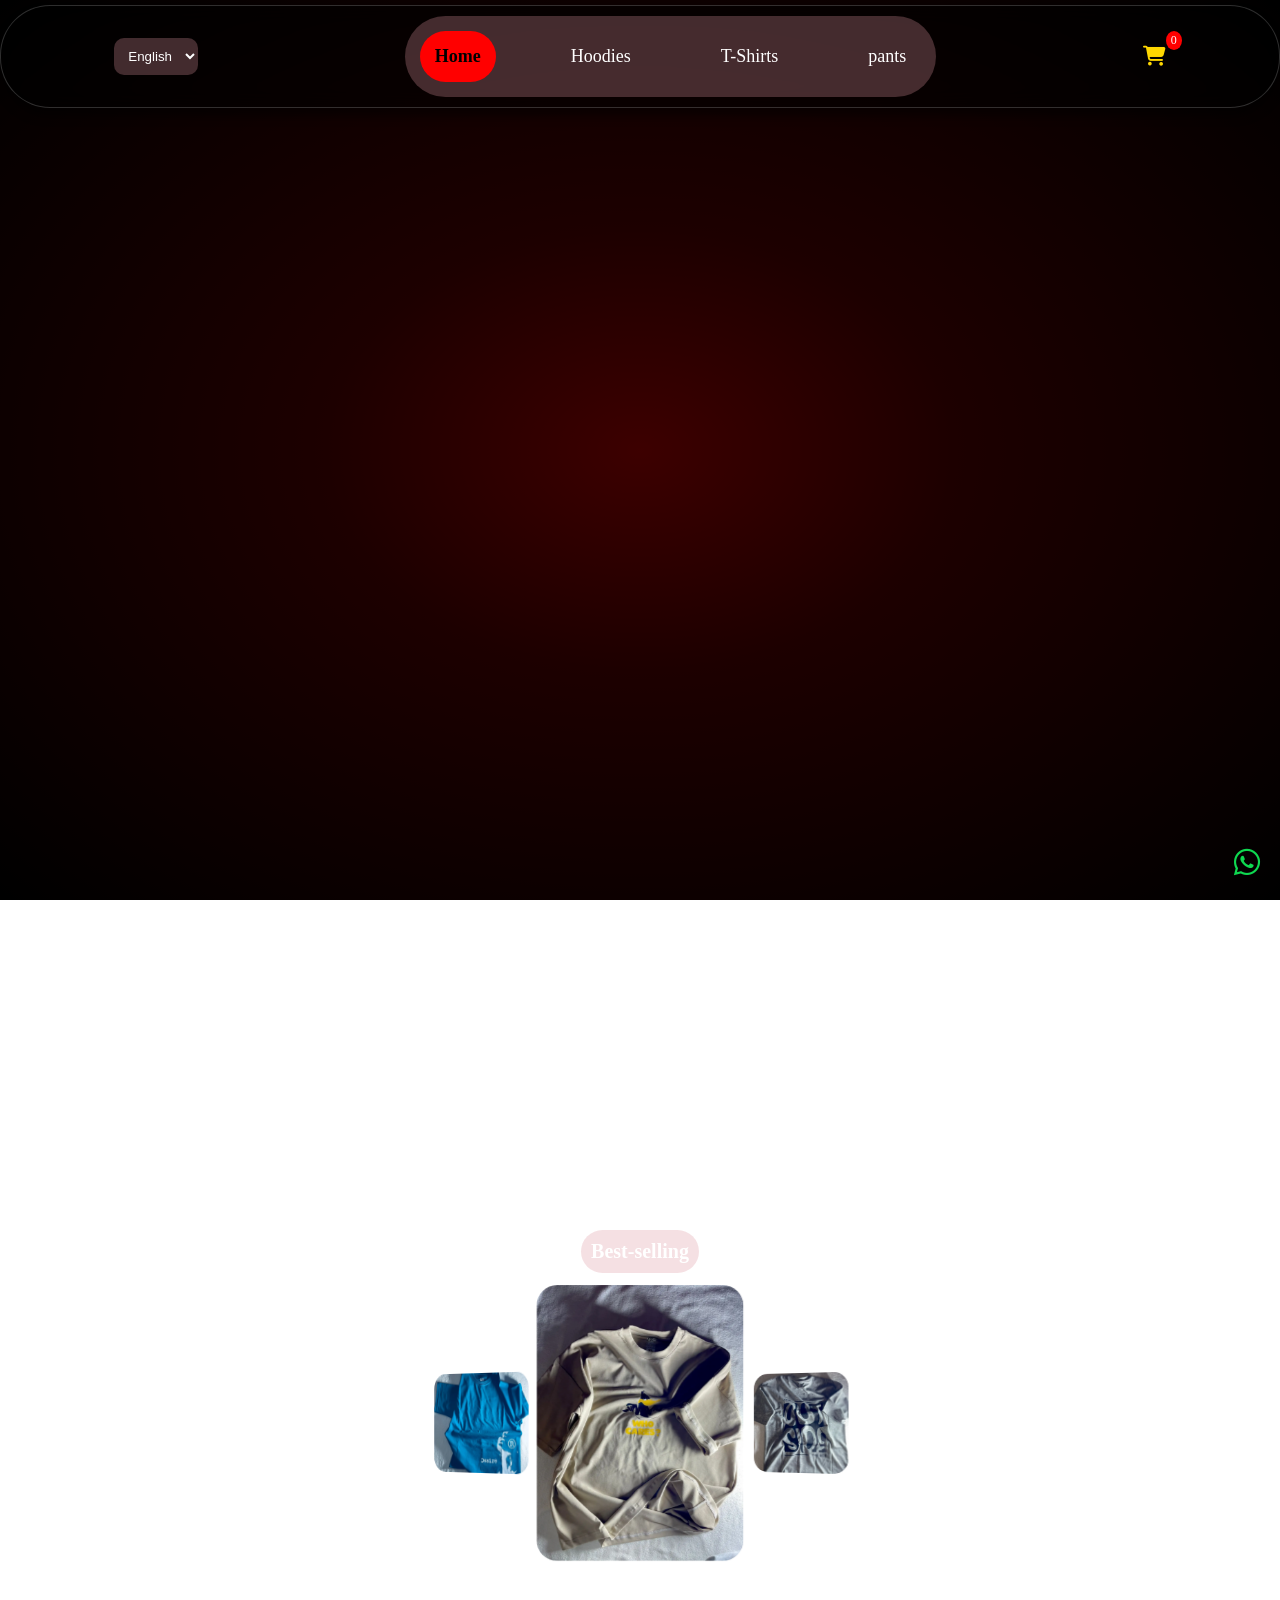
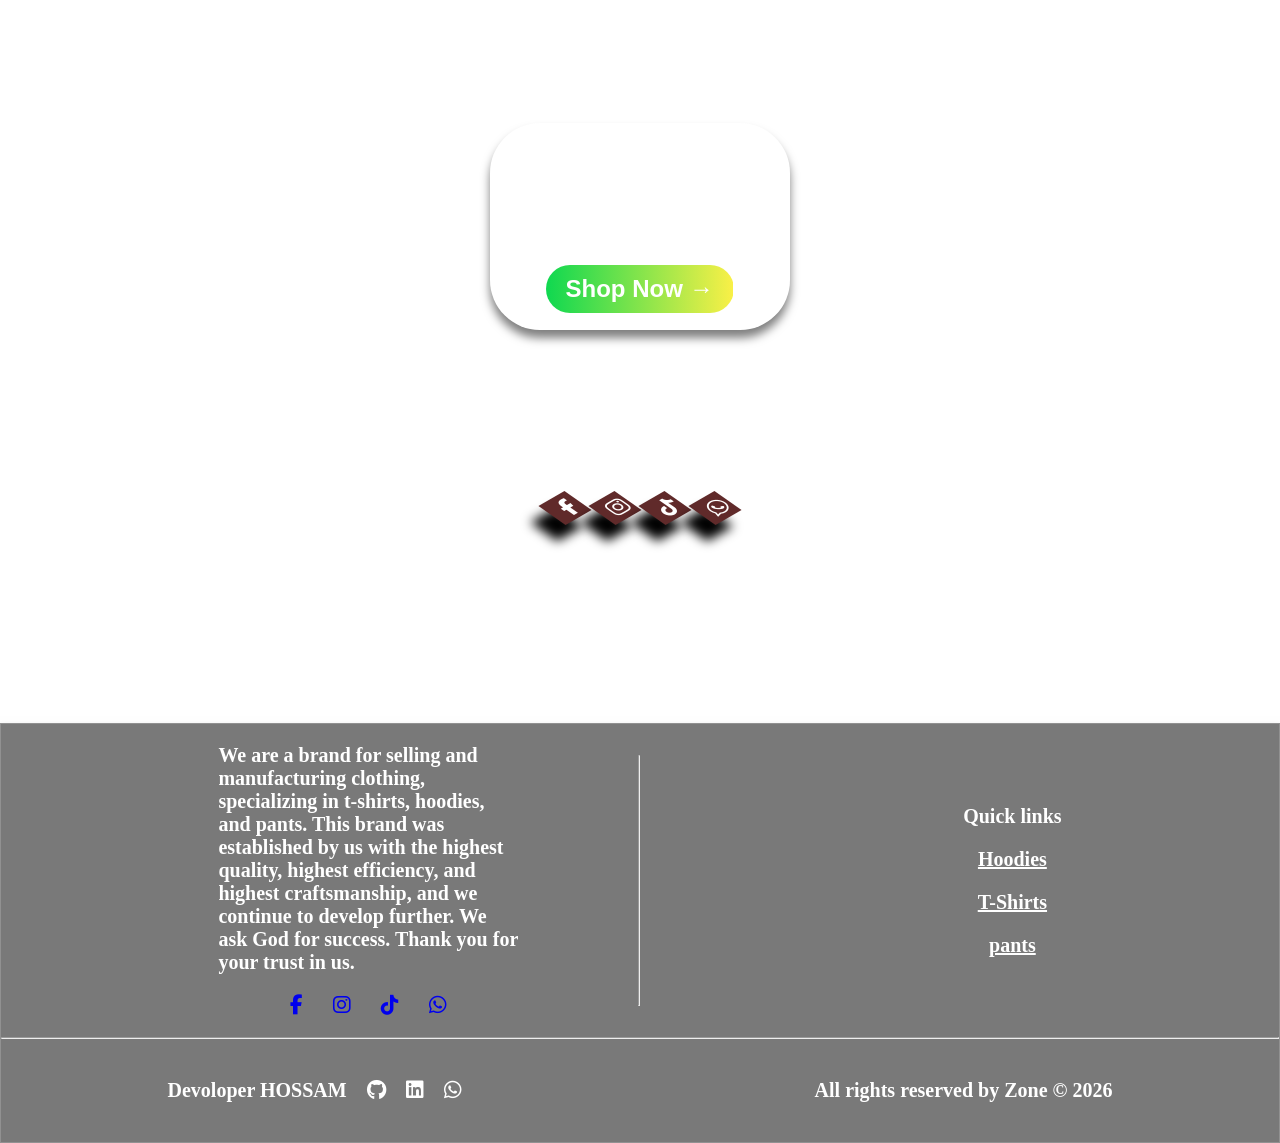
==== commit c5f2c673: "ed m" ====
--- a/index.html
+++ b/index.html
@@ -131,8 +131,8 @@
               <p data-key="rights.reserved"></p>
             </div>
             </footer>
+            <script src="./js/all-min.js" defer></script>
             <script src="./js/main-min.js" defer></script>
-      <script src="./js/all-min.js" defer></script>
     </div>
   </body>
 </html>
--- a/style-min.css
+++ b/style-min.css
@@ -810,6 +810,117 @@
 .cart-item p {
   margin: 8px 0;
 }
+
+/* تنسيق النافذة المنبثقة */
+.modal {
+  display: none;
+  position: fixed;
+  z-index: 2000;
+  left: 0; top: 0;
+  width: 100%; height: 100%;
+  background-color: rgba(0,0,0,0.7);
+  align-items: center; justify-content: center;
+}
+
+.modal-content {
+  background-color: #fff;
+  padding: 20px;
+  border-radius: 15px;
+  width: 90%;
+  max-width: 800px;
+  max-height: 80vh;
+  overflow-y: auto;
+}
+
+/* تنسيق شبكة الطبعات */
+.disPrints {
+  display: grid;
+  grid-template-columns: repeat(auto-fill, minmax(150px, 1fr));
+  gap: 15px;
+}
+
+.print-item {
+  border: 1px solid #ddd;
+  padding: 10px;
+  border-radius: 10px;
+  text-align: center;
+  transition: 0.3s;
+}
+
+.print-item:hover {
+  box-shadow: 0 5px 15px rgba(0,0,0,0.1);
+}
+
+.print-item img {
+  width: 100%;
+  height: 120px;
+  object-fit: contain;
+  margin-bottom: 10px;
+}
+
+.select-print-btn {
+  background-color: #28a745;
+  color: white;
+  border: none;
+  padding: 8px 5px;
+  border-radius: 5px;
+  cursor: pointer;
+  width: 100%;
+  font-size: 12px;
+}
+
+.select-print-btn:hover {
+  background-color: #218838;
+}
+.selected-print-display {
+    margin-top: 8px;
+    font-size: 13px;
+    background: #f8f9fa;
+    padding: 5px;
+    border-radius: 4px;
+    border: 1px dashed #ccc;
+    width: 100%;
+    text-align: center;
+        background: rgba(0, 0, 0, 0.193);
+    backdrop-filter: blur(10px);
+    -webkit-backdrop-filter: blur(10px);
+    border: 1px solid rgba(255, 255, 255, 0.18);
+    box-shadow: 0 8px 10px rgba(0, 0, 0, 0.5);
+    border-radius: 10px;
+}
+.selected-print-display span{
+    color: #e74c3c;
+    font-weight: bold;
+}
+
+.print-name-text {
+    color: #888;
+    transition: all 0.3s ease;
+}
+
+.spanPrintBtn{
+    position: absolute;
+    padding: 0px 30px;
+    width: fit-content;
+
+}
+.print-btn{
+      width: 100px;
+          color: #fff;
+    background: rgba(0, 0, 0, 0.193);
+    backdrop-filter: blur(10px);
+    -webkit-backdrop-filter: blur(10px);
+    border: 1px solid rgba(255, 255, 255, 0.18);
+    box-shadow: 0 8px 10px rgba(0, 0, 0, 0.5);
+    border-radius: 10px;
+    padding: 5px;
+}
+
+
+
+
+
+
 .cartName {
   color: var(--color-text);
   text-align: center;
